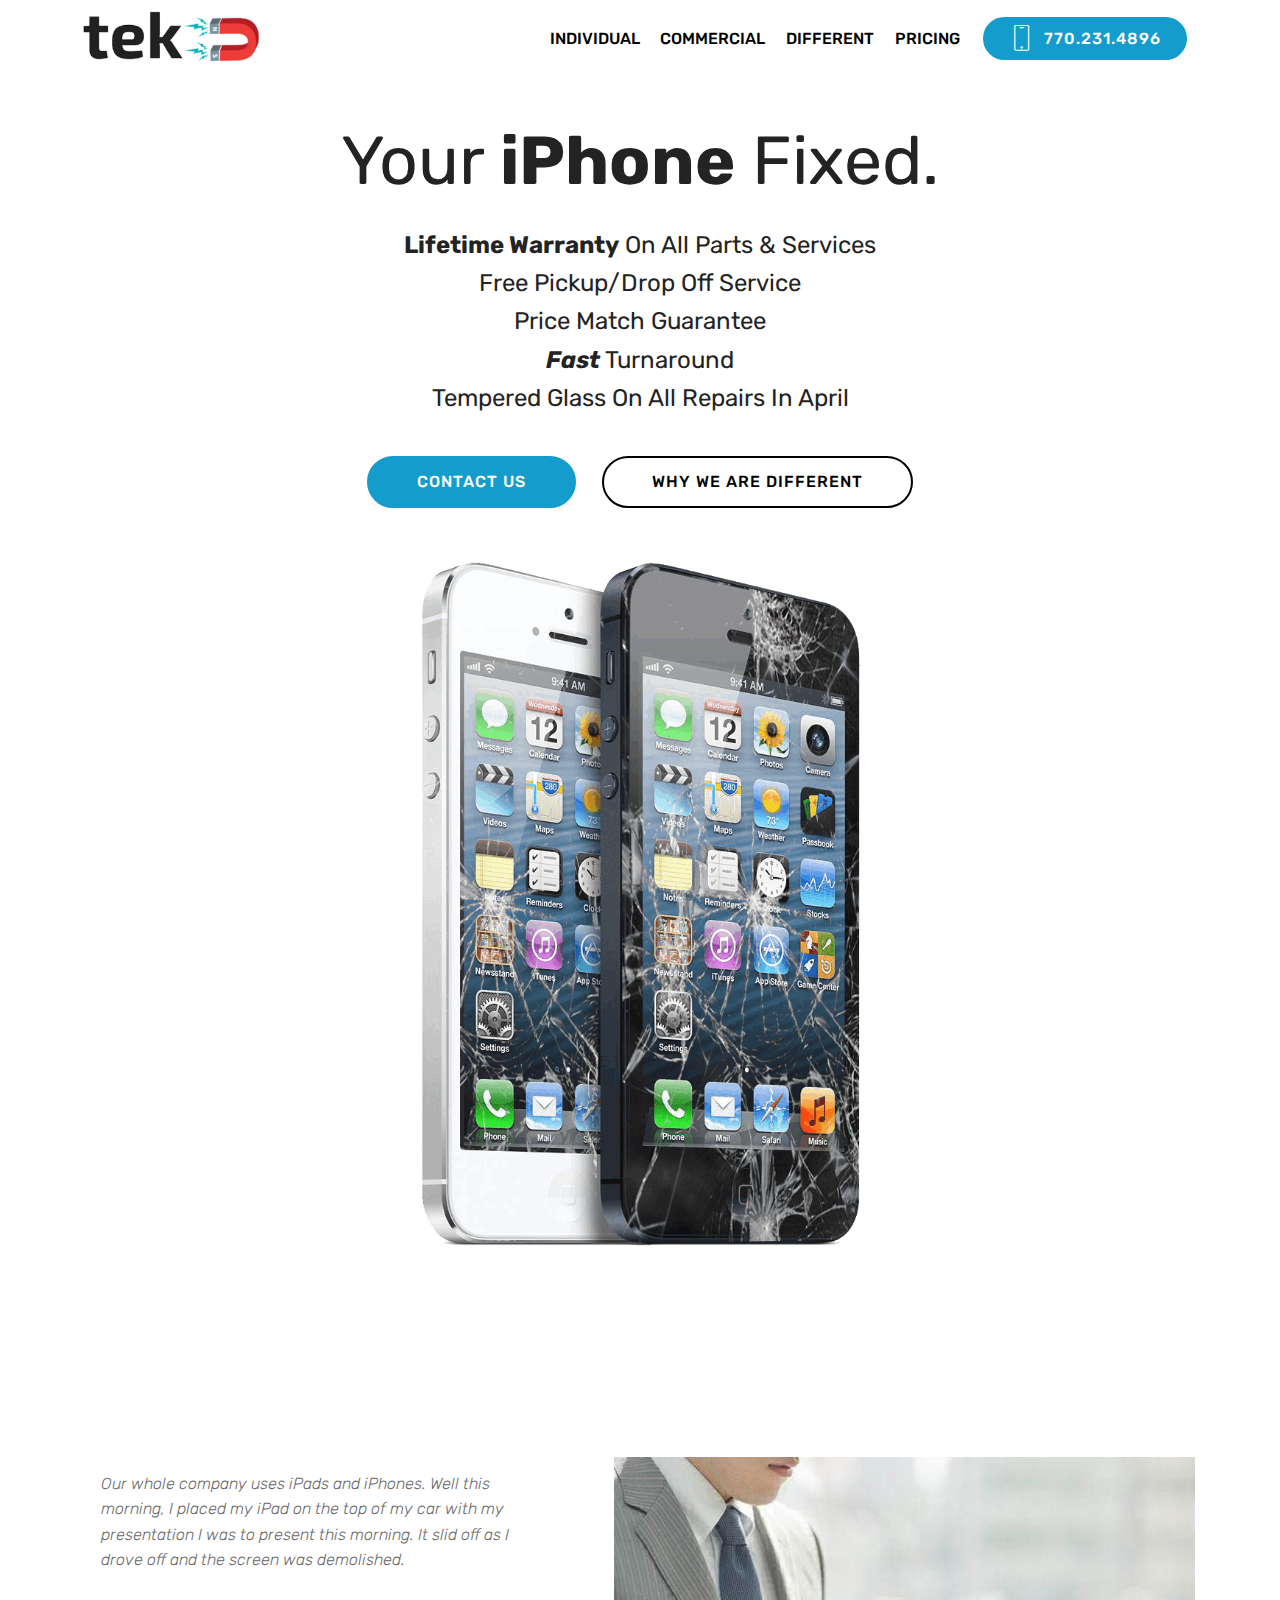
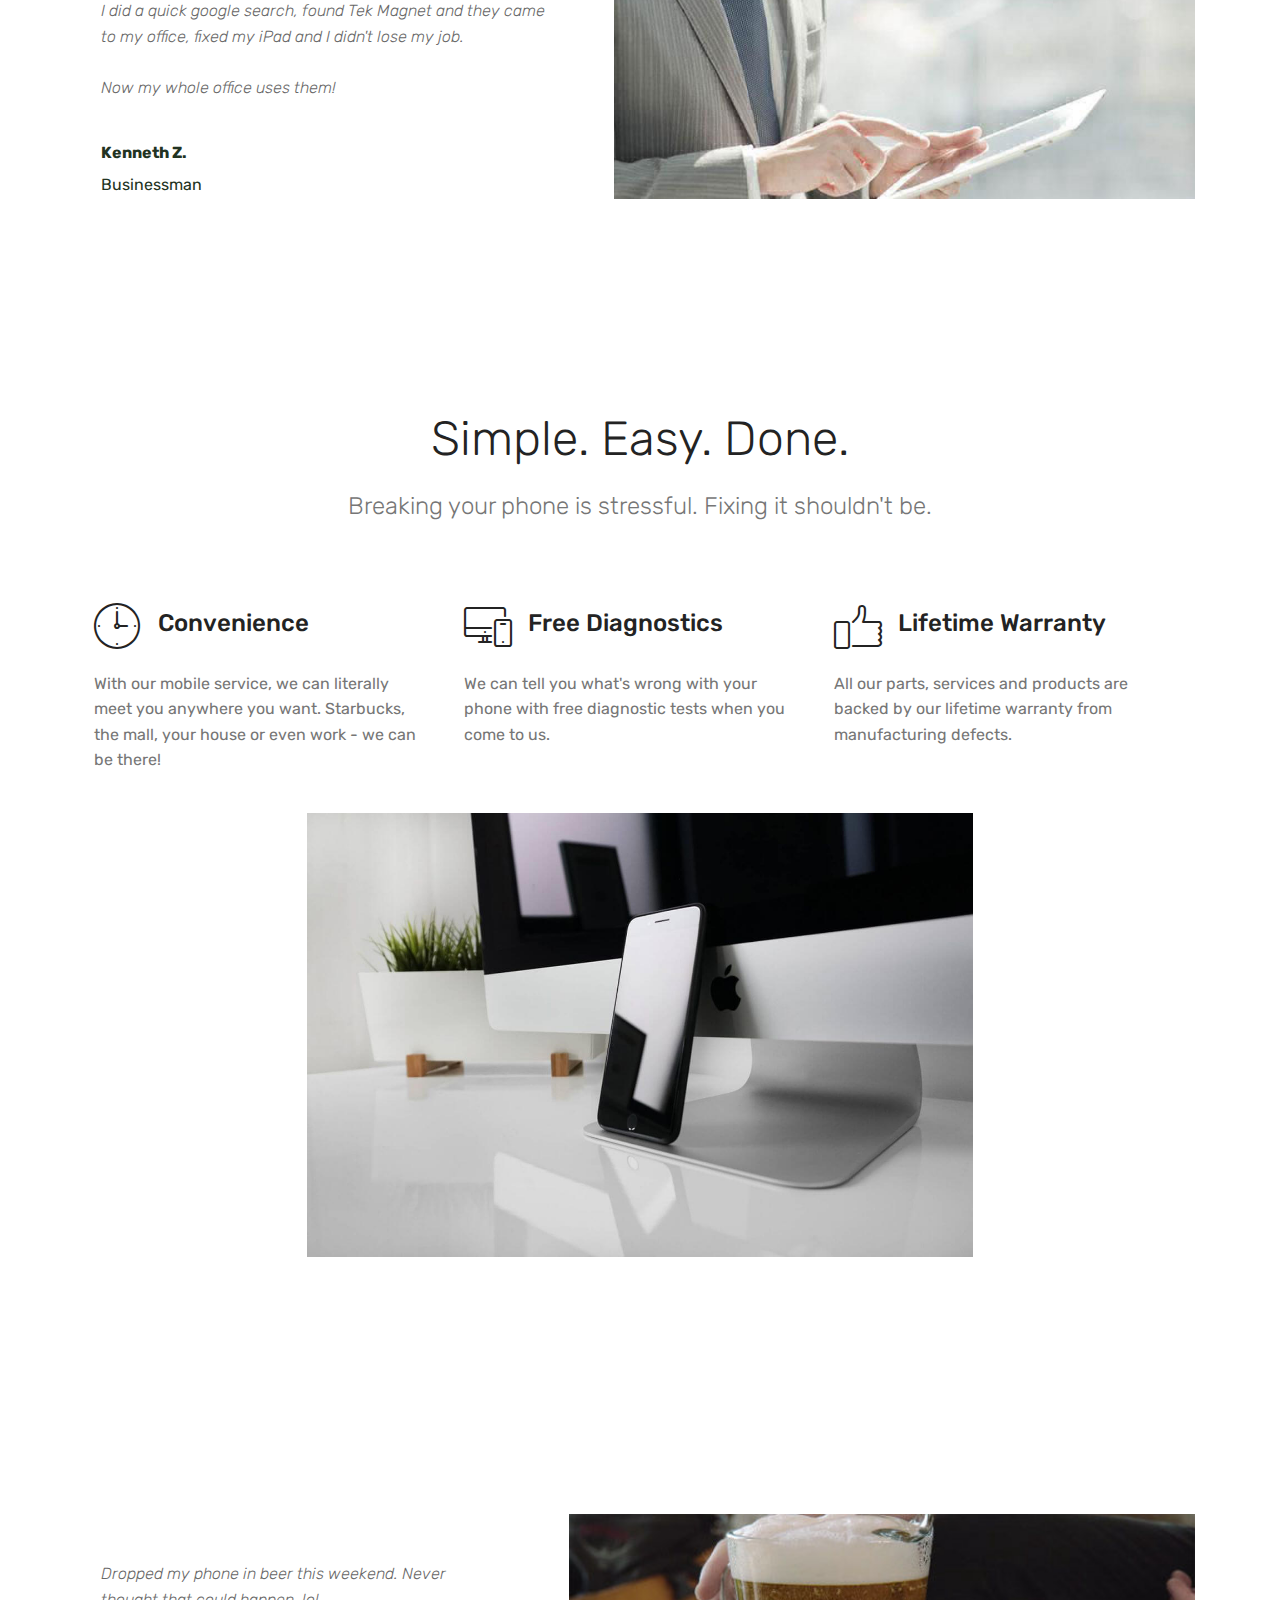
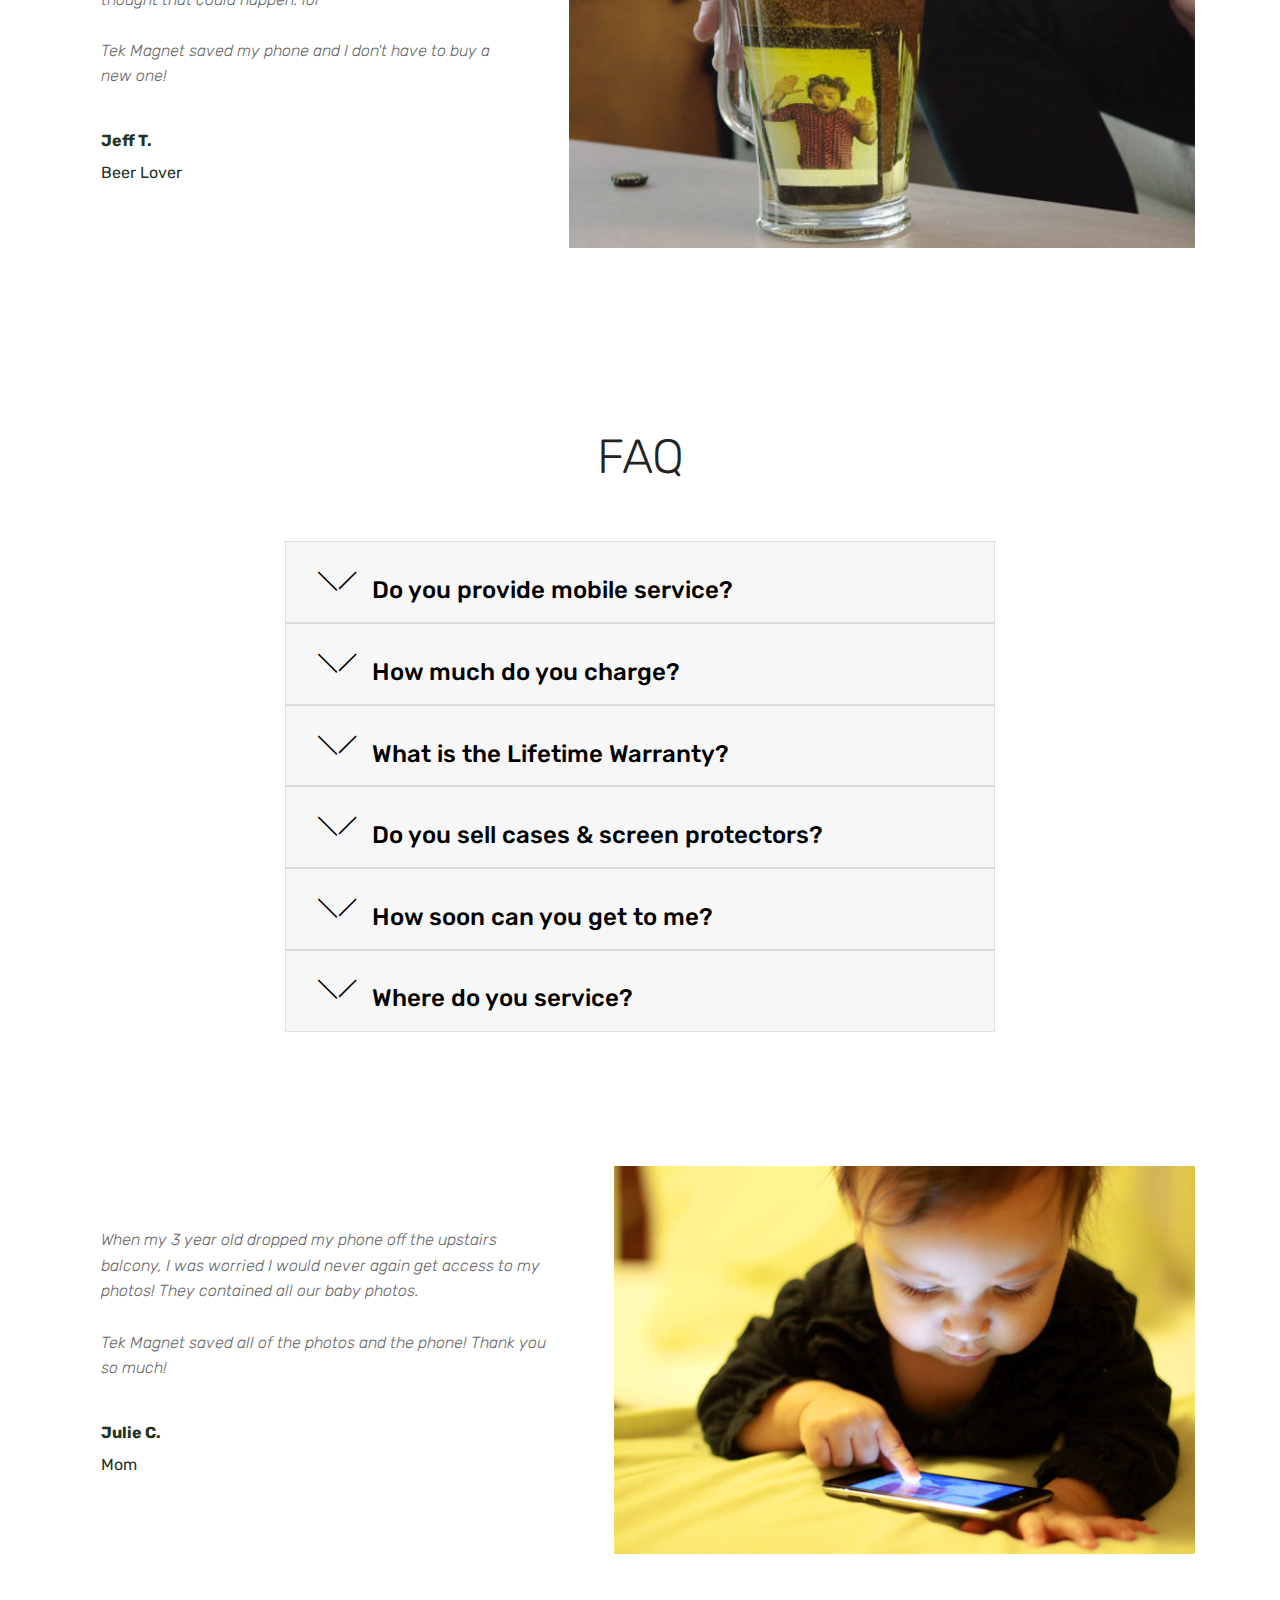
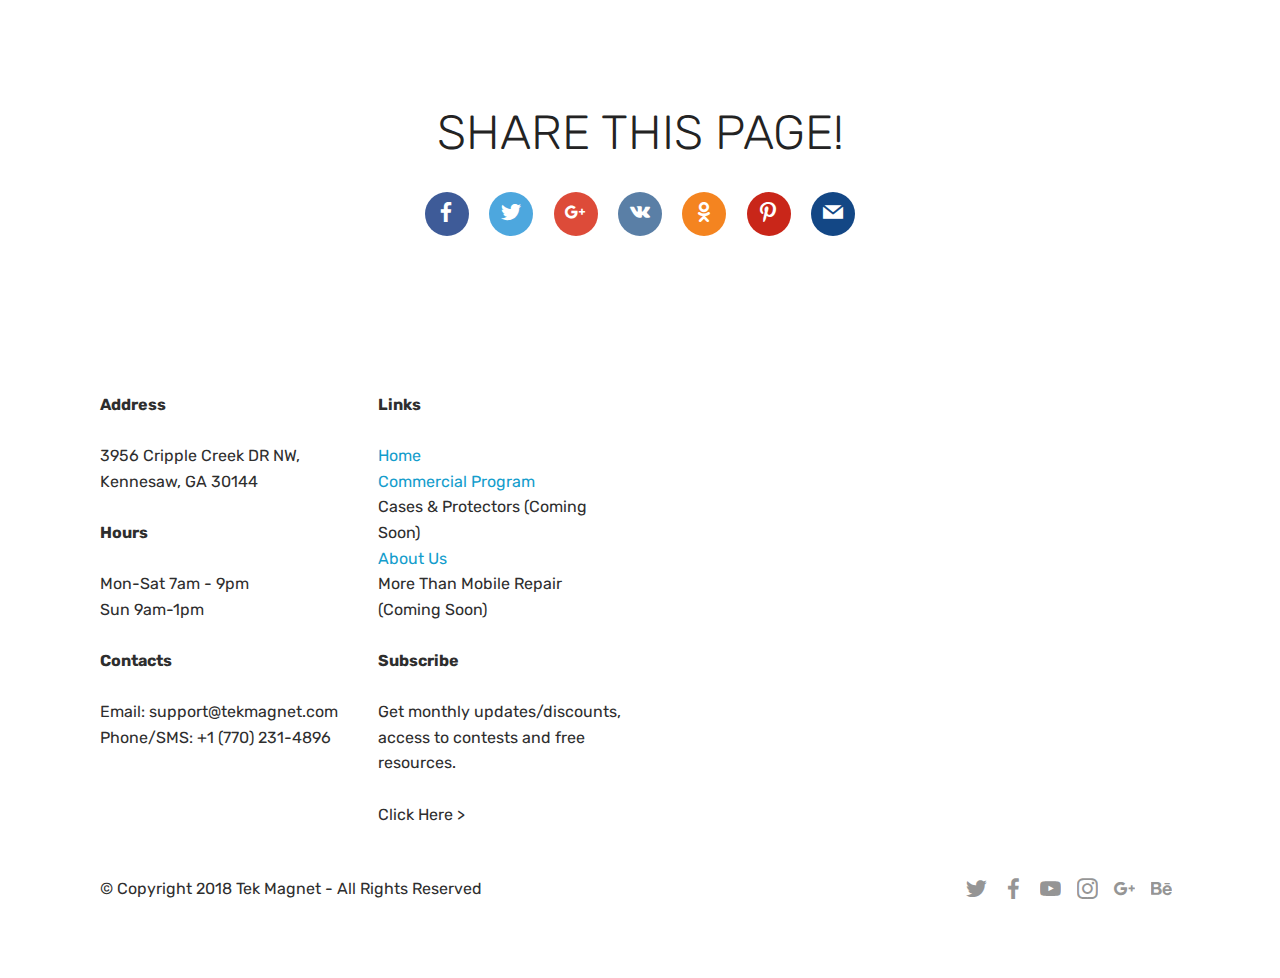
==== index.html @ 6b4e6b91 "init" ====
<!DOCTYPE html>
<html >
<head>
  <!-- Site made with Mobirise Website Builder v4.6.6, https://mobirise.com -->
  <meta charset="UTF-8">
  <meta http-equiv="X-UA-Compatible" content="IE=edge">
  <meta name="generator" content="Mobirise v4.6.6, mobirise.com">
  <meta name="viewport" content="width=device-width, initial-scale=1, minimum-scale=1">
  <link rel="shortcut icon" href="assets/images/imageedit-4-3936744112-314x103.png" type="image/x-icon">
  <meta name="description" content="">
  <title>Home</title>
  <link rel="stylesheet" href="assets/web/assets/mobirise-icons/mobirise-icons.css">
  <link rel="stylesheet" href="assets/tether/tether.min.css">
  <link rel="stylesheet" href="assets/bootstrap/css/bootstrap.min.css">
  <link rel="stylesheet" href="assets/bootstrap/css/bootstrap-grid.min.css">
  <link rel="stylesheet" href="assets/bootstrap/css/bootstrap-reboot.min.css">
  <link rel="stylesheet" href="assets/socicon/css/styles.css">
  <link rel="stylesheet" href="assets/dropdown/css/style.css">
  <link rel="stylesheet" href="assets/theme/css/style.css">
  <link rel="stylesheet" href="assets/mobirise/css/mbr-additional.css" type="text/css">
  
  
  
</head>
<body>
  <section class="menu cid-qNOBxhUSvi" once="menu" id="menu2-0">

    

    <nav class="navbar navbar-expand beta-menu navbar-dropdown align-items-center navbar-toggleable-sm">
        <button class="navbar-toggler navbar-toggler-right" type="button" data-toggle="collapse" data-target="#navbarSupportedContent" aria-controls="navbarSupportedContent" aria-expanded="false" aria-label="Toggle navigation">
            <div class="hamburger">
                <span></span>
                <span></span>
                <span></span>
                <span></span>
            </div>
        </button>
        <div class="menu-logo">
            <div class="navbar-brand">
                <span class="navbar-logo">
                    <a href="https://mobirise.com">
                        <img src="assets/images/imageedit-4-3936744112-314x103.png" alt="Mobirise" title="" style="height: 3.8rem;">
                    </a>
                </span>
                
            </div>
        </div>
        <div class="collapse navbar-collapse" id="navbarSupportedContent">
            <ul class="navbar-nav nav-dropdown" data-app-modern-menu="true"><li class="nav-item">
                    <a class="nav-link link text-black display-4" href="index.html">
                        INDIVIDUAL</a>
                </li>
                <li class="nav-item">
                    <a class="nav-link link text-black display-4" href="page1.html">
                        COMMERCIAL</a>
                </li><li class="nav-item"><a class="nav-link link text-black display-4" href="page3.html">DIFFERENT</a></li><li class="nav-item"><a class="nav-link link text-black display-4" href="page2.html">PRICING</a></li></ul>
            <div class="navbar-buttons mbr-section-btn"><a class="btn btn-sm btn-primary display-4" href="tel:+1-770-231-4896">
                    <span class="btn-icon mbri-mobile mbr-iconfont mbr-iconfont-btn">
                    </span>
                    770.231.4896</a></div>
        </div>
    </nav>
</section>

<section class="engine"><a href="https://mobirise.ws/g">how to create free website</a></section><section class="header4 cid-qNOByJ9K6e" id="header4-1">

    

    

    <div class="container">
        <div class="row justify-content-md-center">
            <div class="media-content col-md-10">
                <h1 class="mbr-section-title align-center mbr-white pb-3 mbr-bold mbr-fonts-style display-1"><span style="font-weight: normal;">
                    Your </span>iPhone<span style="font-weight: normal;">&nbsp;Fixed.</span></h1>
                
                <div class="mbr-text align-center mbr-white pb-3">
                    <p class="mbr-text mbr-fonts-style display-5"><strong>Lifetime Warranty</strong> On All Parts &amp; Services<br>Free Pickup/Drop Off Service<br>Price Match Guarantee<br><em><strong>Fast</strong></em> Turnaround<br>Tempered Glass On All Repairs In April</p>
                </div>
                <div class="mbr-section-btn align-center"><a class="btn btn-md btn-primary display-4" href="tel:+1-770-231-4896">CONTACT US</a>
                    <a class="btn btn-md btn-black-outline display-4" href="page3.html">WHY WE ARE DIFFERENT</a></div>
            </div>
            <div class="mbr-figure pt-5">
                <img src="assets/images/broken-iphone-5-929x929.png" alt="Mobirise" title="" style="width: 60%;">
            </div>
        </div>
    </div>
</section>

<section class="testimonials3 cid-qNP7tnQAZs" id="testimonials3-g">

    

    

    <div class="container">
        <div class="media-container-row">
            <div class="media-content px-3 align-self-center mbr-white py-2">
                <p class="mbr-text testimonial-text mbr-fonts-style display-7"><br><br>Our whole company uses iPads and iPhones. Well this morning, I placed my iPad on the top of my car with my presentation I was to present this morning. It slid off as I drove off and the screen was demolished.&nbsp;<br><br>I did a quick google search, found Tek Magnet and they came to my office, fixed my iPad and I didn't lose my job.&nbsp;<br><br>Now my whole office uses them!</p>
                <p class="mbr-author-name pt-4 mb-2 mbr-fonts-style display-7">
                   Kenneth Z.</p>
                <p class="mbr-author-desc mbr-fonts-style display-7">Businessman<br><br></p>
            </div>

            <div class="mbr-figure pl-lg-5" style="width: 130%;">
              <img src="assets/images/how-to-make-business-trendy-with-ipad-699x411.jpg" alt="" title="">
            </div>
        </div>
    </div>
</section>

<section class="features14 cid-qNP1JH7iG1" id="features14-6">
    
    

    
    <div class="container align-center">
        <h2 class="mbr-section-title pb-3 mbr-fonts-style display-2">
            Simple. Easy. Done.</h2>
        <h3 class="mbr-section-subtitle pb-5 mbr-fonts-style display-5">
            Breaking your phone is stressful. Fixing it shouldn't be.</h3>
        <div class="media-container-column">
            <div class="row justify-content-center">
                <div class="card p-4 col-12 col-md-6 col-lg-4">
                    <div class="media pb-3">
                        <div class="card-img align-self-center">
                            <span class="mbr-iconfont mbri-clock"></span>
                        </div>
                        <div class="media-body">
                            <h4 class="card-title py-2 align-left mbr-fonts-style display-5">
                                Convenience</h4>
                        </div>
                    </div>                
                    <div class="card-box align-left">
                        <p class="mbr-text mbr-fonts-style display-7">
                           With our mobile service, we can literally meet you anywhere you want. Starbucks, the mall, your house or even work - we can be there!</p>
                    </div>
                </div>

                <div class="card p-4 col-12 col-md-6 col-lg-4">
                <div class="media pb-3">
                    <div class="card-img align-self-center">
                        <span class="mbri-responsive mbr-iconfont"></span>
                    </div>
                    <div class="media-body">
                        <h4 class="card-title py-2 align-left mbr-fonts-style display-5">
                                Free Diagnostics</h4>
                    </div>
                </div>
                    <div class="card-box align-left">
                        <p class="mbr-text mbr-fonts-style display-7">
                            We can tell you what's wrong with your phone with free diagnostic tests when you come to us.</p>
                    </div>
                </div>

                <div class="card p-4 col-12 col-md-6 col-lg-4">
                <div class="media pb-3">
                    <div class="card-img align-self-center">
                        <span class="mbr-iconfont mbri-like"></span>
                    </div>
                    <div class="media-body">
                        <h4 class="card-title py-2 align-left mbr-fonts-style display-5">
                            Lifetime Warranty</h4>
                    </div>
                </div>
                    <div class="card-box align-left">
                        <p class="mbr-text mbr-fonts-style display-7">
                           All our parts, services and products are backed by our lifetime warranty from manufacturing defects.&nbsp;</p>
                    </div>
                </div>

                
            </div>
            <div class="media-container-row image-row">
                <div class="mbr-figure" style="width: 60%;">
                    <img src="assets/images/01.jpg" alt="Mobirise">
                </div>
            </div>
        </div>
    </div>
</section>

<section class="testimonials3 cid-qNP6v9dZRT" id="testimonials3-e">

    

    

    <div class="container">
        <div class="media-container-row">
            <div class="media-content px-3 align-self-center mbr-white py-2">
                <p class="mbr-text testimonial-text mbr-fonts-style display-7">
                   Dropped my phone in beer this weekend. Never thought that could happen. lol&nbsp;<br><br>Tek Magnet saved my phone and I don't have to buy a new one!</p>
                <p class="mbr-author-name pt-4 mb-2 mbr-fonts-style display-7">Jeff T.
                </p>
                <p class="mbr-author-desc mbr-fonts-style display-7">
                   Beer Lover</p>
            </div>

            <div class="mbr-figure pl-lg-5" style="width: 155%;">
              <img src="assets/images/iphone-6-beer-reviveaphone-600x320.jpg" alt="" title="">
            </div>
        </div>
    </div>
</section>

<section class="accordion1 cid-qNOZkKFJtt" id="accordion1-5">

    

    
    <div class="container">
        <div class="media-container-row">
            <div class="col-12 col-md-8">
                <div class="section-head text-center space30">
                    <h2 class="mbr-section-title pb-5 mbr-fonts-style display-2">FAQ
                    </h2>
                </div>
                <div class="clearfix"></div>
                <div id="bootstrap-accordion_5" class="panel-group accordionStyles accordion" role="tablist" aria-multiselectable="true">
                    <div class="card">
                        <div class="card-header" role="tab" id="headingOne">
                            <a role="button" class="panel-title collapsed text-black" data-toggle="collapse" data-core="" href="#collapse1_5" aria-expanded="false" aria-controls="collapse1">
                                <h4 class="mbr-fonts-style display-5">
                                    <span class="sign mbr-iconfont mbri-arrow-down inactive"></span>Do you provide mobile service?</h4>
                            </a>
                        </div>
                        <div id="collapse1_5" class="panel-collapse noScroll collapse " role="tabpanel" aria-labelledby="headingOne" data-parent="#bootstrap-accordion_5">
                            <div class="panel-body p-4">
                                <p class="mbr-fonts-style panel-text display-7">
                                   Yes! We will pickup your phone, computer, tablet, smart home device, or gaming console from anywhere in Marietta/Kennesaw and drop it off with you once we've repaired it.</p>
                            </div>
                        </div>
                    </div>
                    <div class="card">
                        <div class="card-header" role="tab" id="headingTwo">
                            <a role="button" class="collapsed panel-title text-black" data-toggle="collapse" data-core="" href="#collapse2_5" aria-expanded="false" aria-controls="collapse2">
                                <h4 class="mbr-fonts-style display-5">
                                    <span class="sign mbr-iconfont mbri-arrow-down inactive"></span>How much do you charge?</h4>
                            </a>
                            
                        </div>
                        <div id="collapse2_5" class="panel-collapse noScroll collapse" role="tabpanel" aria-labelledby="headingTwo" data-parent="#bootstrap-accordion_5">
                            <div class="panel-body p-4">
                                <p class="mbr-fonts-style panel-text display-7">
                                   Our pricing chart is <a href="page2.html">here.</a></p>
                            </div>
                        </div>
                    </div>
                    <div class="card">
                        <div class="card-header" role="tab" id="headingThree">
                            <a role="button" class="collapsed text-black panel-title" data-toggle="collapse" data-core="" href="#collapse3_5" aria-expanded="false" aria-controls="collapse3">
                                <h4 class="mbr-fonts-style display-5">
                                    <span class="sign mbr-iconfont mbri-arrow-down inactive"></span>What is the Lifetime Warranty?</h4>
                            </a>
                        </div>
                        <div id="collapse3_5" class="panel-collapse noScroll collapse" role="tabpanel" aria-labelledby="headingThree" data-parent="#bootstrap-accordion_5">
                            <div class="panel-body p-4">
                                <p class="mbr-fonts-style panel-text display-7">The lifetime warranty covers all parts, cases, screen protectors and labor against manufacturing defects.&nbsp;</p>
                            </div>
                        </div>
                    </div>
                    <div class="card">
                        <div class="card-header" role="tab" id="headingFour">
                            <a role="button" class="collapsed panel-title text-black" data-toggle="collapse" data-core="" href="#collapse4_5" aria-expanded="false" aria-controls="collapse4">
                                <h4 class="mbr-fonts-style display-5">
                                    <span class="sign mbr-iconfont mbri-arrow-down inactive"></span>Do you sell cases &amp; screen protectors?</h4>
                            </a> 
                        </div>
                        <div id="collapse4_5" class="panel-collapse noScroll collapse" role="tabpanel" aria-labelledby="headingFour" data-parent="#bootstrap-accordion_5">
                            <div class="panel-body p-4">
                                <p class="mbr-fonts-style panel-text display-7">Yes, we sell tempered glass screen protectors and heavy duty cases at discounted rates. We include free installation as well!</p>
                            </div>
                        </div>
                    </div>
                    <div class="card">
                        <div class="card-header" role="tab" id="headingFive">
                            <a role="button" class="collapsed panel-title text-black" data-toggle="collapse" data-core="" href="#collapse5_5" aria-expanded="false" aria-controls="collapse5">
                                <h4 class="mbr-fonts-style display-5">
                                    <span class="sign mbr-iconfont mbri-arrow-down inactive"></span>How soon can you get to me?</h4>
                            </a>
                        </div>
                        <div id="collapse5_5" class="panel-collapse noScroll collapse" role="tabpanel" aria-labelledby="headingFive" data-parent="#bootstrap-accordion_5">
                            <div class="panel-body p-4">
                                <p class="mbr-fonts-style panel-text display-7">
                                   From the time of contact to servicing usually takes us under 2 hours but depending on our traffic, it can take up to 12 hours to get to you.</p>
                            </div>
                        </div>
                    </div>
                    <div class="card">
                        <div class="card-header" role="tab" id="headingSix">
                            <a role="button" class="collapsed panel-title text-black" data-toggle="collapse" data-core="" href="#collapse6_5" aria-expanded="false" aria-controls="collapse6">
                                <h4 class="mbr-fonts-style display-5">
                                    <span class="sign mbr-iconfont mbri-arrow-down inactive"></span>Where do you service?</h4>
                            </a>
                        </div>
                        <div id="collapse6_5" class="panel-collapse noScroll collapse" role="tabpanel" aria-labelledby="headingSix" data-parent="#bootstrap-accordion_5">
                            <div class="panel-body p-4">
                                <p class="mbr-fonts-style panel-text display-7">
                                   We service Marietta, Kennesaw, Acworth, Woodstock, and most of Atlanta.</p>
                            </div>
                        </div>
                    </div>
                </div>
            </div>
        </div>
    </div>
</section>

<section class="testimonials3 cid-qNP7bEWNg9" id="testimonials3-f">

    

    

    <div class="container">
        <div class="media-container-row">
            <div class="media-content px-3 align-self-center mbr-white py-2">
                <p class="mbr-text testimonial-text mbr-fonts-style display-7">When my 3 year old dropped my phone off the upstairs balcony, I was worried I would never again get access to my photos! They contained all our baby photos. <br><br>Tek Magnet saved all of the photos and the phone! Thank you so much!</p>
                <p class="mbr-author-name pt-4 mb-2 mbr-fonts-style display-7">
                   Julie C.
                </p>
                <p class="mbr-author-desc mbr-fonts-style display-7">Mom<br></p>
            </div>

            <div class="mbr-figure pl-lg-5" style="width: 130%;">
              <img src="assets/images/baby-iphone-1162x775.jpg" alt="" title="">
            </div>
        </div>
    </div>
</section>

<section class="cid-qNP2g9CqWQ" id="social-buttons3-b">
    
    

    

    <div class="container">
        <div class="media-container-row">
            <div class="col-md-8 align-center">
                <h2 class="pb-3 mbr-section-title mbr-fonts-style display-2">
                    SHARE THIS PAGE!
                </h2>
                <div>
                    <div class="mbr-social-likes">
                        <span class="btn btn-social socicon-bg-facebook facebook mx-2" title="Share link on Facebook">
                            <i class="socicon socicon-facebook"></i>
                        </span>
                        <span class="btn btn-social twitter socicon-bg-twitter mx-2" title="Share link on Twitter">
                            <i class="socicon socicon-twitter"></i>
                        </span>
                        <span class="btn btn-social plusone socicon-bg-googleplus mx-2" title="Share link on Google+">
                            <i class="socicon socicon-googleplus"></i>
                        </span>
                        <span class="btn btn-social vkontakte socicon-bg-vkontakte mx-2" title="Share link on VKontakte">
                            <i class="socicon socicon-vkontakte"></i>
                        </span>
                        <span class="btn btn-social odnoklassniki socicon-bg-odnoklassniki mx-2" title="Share link on Odnoklassniki">
                            <i class="socicon socicon-odnoklassniki"></i>
                        </span>
                        <span class="btn btn-social pinterest socicon-bg-pinterest mx-2" title="Share link on Pinterest">
                            <i class="socicon socicon-pinterest"></i>
                        </span>
                        <span class="btn btn-social mailru socicon-bg-mail mx-2" title="Share link on Mailru">
                            <i class="socicon socicon-mail"></i>
                        </span>
                    </div>
                </div>
            </div>
        </div>
    </div>
</section>

<section class="cid-qOgtrYRR70" id="footer2-i">

    

    

    <div class="container">
        <div class="media-container-row content mbr-white">
            <div class="col-12 col-md-3 mbr-fonts-style display-7">
                <p class="mbr-text">
                    <strong>Address</strong>
                    <br>
                    <br>3956 Cripple Creek DR NW,<br>Kennesaw, GA 30144<br><br><strong>Hours</strong><strong><br></strong><br>
                    Mon-Sat    7am - 9pm<br>Sun             9am-1pm<br>
                    <br><strong>Contacts</strong>
                    <br>
                    <br>Email: support@tekmagnet.com &nbsp;<br>Phone/SMS: +1 (770) 231-4896<br></p>
            </div>
            <div class="col-12 col-md-3 mbr-fonts-style display-7">
                <p class="mbr-text">
                    <strong>Links</strong>
                    <br>
                    <br><a href="index.html">Home</a><br><a href="page1.html">Commercial Program</a><br>Cases &amp; Protectors (Coming Soon)<br><a href="page4.html">About Us</a><br>More Than Mobile Repair (Coming Soon)<br>
                    <br><strong>Subscribe</strong><br>
                    <br>Get monthly updates/discounts, access to contests and free resources. <br><br>Click Here &gt;<br>
                </p>
            </div>
            <div class="col-12 col-md-6">
                <div class="google-map"><iframe frameborder="0" style="border:0" src="https://www.google.com/maps/embed/v1/place?key=AIzaSyA0Dx_boXQiwvdz8sJHoYeZNVTdoWONYkU&amp;q=place_id:ChIJFc44Odtq9YgRGpssbrfBPBg" allowfullscreen=""></iframe></div>
            </div>
        </div>
        <div class="footer-lower">
            <div class="media-container-row">
                <div class="col-sm-12">
                    <hr>
                </div>
            </div>
            <div class="media-container-row mbr-white">
                <div class="col-sm-6 copyright">
                    <p class="mbr-text mbr-fonts-style display-7">
                        © Copyright 2018 Tek Magnet - All Rights Reserved
                    </p>
                </div>
                <div class="col-md-6">
                    <div class="social-list align-right">
                        <div class="soc-item">
                            <a href="https://twitter.com/mobirise" target="_blank">
                                <span class="mbr-iconfont mbr-iconfont-social socicon-twitter socicon" style="color: rgb(46, 46, 46);"></span>
                            </a>
                        </div>
                        <div class="soc-item">
                            <a href="https://www.facebook.com/pages/Mobirise/1616226671953247" target="_blank">
                                <span class="mbr-iconfont mbr-iconfont-social socicon-facebook socicon" style="color: rgb(46, 46, 46);"></span>
                            </a>
                        </div>
                        <div class="soc-item">
                            <a href="https://www.youtube.com/c/mobirise" target="_blank">
                                <span class="mbr-iconfont mbr-iconfont-social socicon-youtube socicon" style="color: rgb(46, 46, 46);"></span>
                            </a>
                        </div>
                        <div class="soc-item">
                            <a href="https://instagram.com/mobirise" target="_blank">
                                <span class="mbr-iconfont mbr-iconfont-social socicon-instagram socicon" style="color: rgb(46, 46, 46);"></span>
                            </a>
                        </div>
                        <div class="soc-item">
                            <a href="https://plus.google.com/u/0/+Mobirise" target="_blank">
                                <span class="mbr-iconfont mbr-iconfont-social socicon-googleplus socicon" style="color: rgb(46, 46, 46);"></span>
                            </a>
                        </div>
                        <div class="soc-item">
                            <a href="https://www.behance.net/Mobirise" target="_blank">
                                <span class="mbr-iconfont mbr-iconfont-social socicon-behance socicon" style="color: rgb(46, 46, 46);"></span>
                            </a>
                        </div>
                    </div>
                </div>
            </div>
        </div>
    </div>
</section>


  <script src="assets/web/assets/jquery/jquery.min.js"></script>
  <script src="assets/popper/popper.min.js"></script>
  <script src="assets/tether/tether.min.js"></script>
  <script src="assets/bootstrap/js/bootstrap.min.js"></script>
  <script src="assets/smoothscroll/smooth-scroll.js"></script>
  <script src="assets/touchswipe/jquery.touch-swipe.min.js"></script>
  <script src="assets/mbr-switch-arrow/mbr-switch-arrow.js"></script>
  <script src="assets/sociallikes/social-likes.js"></script>
  <script src="assets/dropdown/js/script.min.js"></script>
  <script src="assets/theme/js/script.js"></script>
  
  
</body>
</html>
---- assets/web/assets/mobirise-icons/mobirise-icons.css ----
@font-face {
  font-family: 'MobiriseIcons';
  src:  url('mobirise-icons.eot?spat4u');
  src:  url('mobirise-icons.eot?spat4u#iefix') format('embedded-opentype'),
    url('mobirise-icons.ttf?spat4u') format('truetype'),
    url('mobirise-icons.woff?spat4u') format('woff'),
    url('mobirise-icons.svg?spat4u#MobiriseIcons') format('svg');
  font-weight: normal;
  font-style: normal;
}

[class^="mbri-"], [class*=" mbri-"] {
  /* use !important to prevent issues with browser extensions that change fonts */
  font-family: MobiriseIcons !important;
  speak: none;
  font-style: normal;
  font-weight: normal;
  font-variant: normal;
  text-transform: none;
  line-height: 1;

  /* Better Font Rendering =========== */
  -webkit-font-smoothing: antialiased;
  -moz-osx-font-smoothing: grayscale;
}

.mbri-add-submenu:before {
  content: "\e900";
}
.mbri-alert:before {
  content: "\e901";
}
.mbri-align-center:before {
  content: "\e902";
}
.mbri-align-justify:before {
  content: "\e903";
}
.mbri-align-left:before {
  content: "\e904";
}
.mbri-align-right:before {
  content: "\e905";
}
.mbri-android:before {
  content: "\e906";
}
.mbri-apple:before {
  content: "\e907";
}
.mbri-arrow-down:before {
  content: "\e908";
}
.mbri-arrow-next:before {
  content: "\e909";
}
.mbri-arrow-prev:before {
  content: "\e90a";
}
.mbri-arrow-up:before {
  content: "\e90b";
}
.mbri-bold:before {
  content: "\e90c";
}
.mbri-bookmark:before {
  content: "\e90d";
}
.mbri-bootstrap:before {
  content: "\e90e";
}
.mbri-briefcase:before {
  content: "\e90f";
}
.mbri-browse:before {
  content: "\e910";
}
.mbri-bulleted-list:before {
  content: "\e911";
}
.mbri-calendar:before {
  content: "\e912";
}
.mbri-camera:before {
  content: "\e913";
}
.mbri-cart-add:before {
  content: "\e914";
}
.mbri-cart-full:before {
  content: "\e915";
}
.mbri-cash:before {
  content: "\e916";
}
.mbri-change-style:before {
  content: "\e917";
}
.mbri-chat:before {
  content: "\e918";
}
.mbri-clock:before {
  content: "\e919";
}
.mbri-close:before {
  content: "\e91a";
}
.mbri-cloud:before {
  content: "\e91b";
}
.mbri-code:before {
  content: "\e91c";
}
.mbri-contact-form:before {
  content: "\e91d";
}
.mbri-credit-card:before {
  content: "\e91e";
}
.mbri-cursor-click:before {
  content: "\e91f";
}
.mbri-cust-feedback:before {
  content: "\e920";
}
.mbri-database:before {
  content: "\e921";
}
.mbri-delivery:before {
  content: "\e922";
}
.mbri-desktop:before {
  content: "\e923";
}
.mbri-devices:before {
  content: "\e924";
}
.mbri-down:before {
  content: "\e925";
}
.mbri-download:before {
  content: "\e989";
}
.mbri-drag-n-drop:before {
  content: "\e927";
}
.mbri-drag-n-drop2:before {
  content: "\e928";
}
.mbri-edit:before {
  content: "\e929";
}
.mbri-edit2:before {
  content: "\e92a";
}
.mbri-error:before {
  content: "\e92b";
}
.mbri-extension:before {
  content: "\e92c";
}
.mbri-features:before {
  content: "\e92d";
}
.mbri-file:before {
  content: "\e92e";
}
.mbri-flag:before {
  content: "\e92f";
}
.mbri-folder:before {
  content: "\e930";
}
.mbri-gift:before {
  content: "\e931";
}
.mbri-github:before {
  content: "\e932";
}
.mbri-globe:before {
  content: "\e933";
}
.mbri-globe-2:before {
  content: "\e934";
}
.mbri-growing-chart:before {
  content: "\e935";
}
.mbri-hearth:before {
  content: "\e936";
}
.mbri-help:before {
  content: "\e937";
}
.mbri-home:before {
  content: "\e938";
}
.mbri-hot-cup:before {
  content: "\e939";
}
.mbri-idea:before {
  content: "\e93a";
}
.mbri-image-gallery:before {
  content: "\e93b";
}
.mbri-image-slider:before {
  content: "\e93c";
}
.mbri-info:before {
  content: "\e93d";
}
.mbri-italic:before {
  content: "\e93e";
}
.mbri-key:before {
  content: "\e93f";
}
.mbri-laptop:before {
  content: "\e940";
}
.mbri-layers:before {
  content: "\e941";
}
.mbri-left-right:before {
  content: "\e942";
}
.mbri-left:before {
  content: "\e943";
}
.mbri-letter:before {
  content: "\e944";
}
.mbri-like:before {
  content: "\e945";
}
.mbri-link:before {
  content: "\e946";
}
.mbri-lock:before {
  content: "\e947";
}
.mbri-login:before {
  content: "\e948";
}
.mbri-logout:before {
  content: "\e949";
}
.mbri-magic-stick:before {
  content: "\e94a";
}
.mbri-map-pin:before {
  content: "\e94b";
}
.mbri-menu:before {
  content: "\e94c";
}
.mbri-mobile:before {
  content: "\e94d";
}
.mbri-mobile2:before {
  content: "\e94e";
}
.mbri-mobirise:before {
  content: "\e94f";
}
.mbri-more-horizontal:before {
  content: "\e950";
}
.mbri-more-vertical:before {
  content: "\e951";
}
.mbri-music:before {
  content: "\e952";
}
.mbri-new-file:before {
  content: "\e953";
}
.mbri-numbered-list:before {
  content: "\e954";
}
.mbri-opened-folder:before {
  content: "\e955";
}
.mbri-pages:before {
  content: "\e956";
}
.mbri-paper-plane:before {
  content: "\e957";
}
.mbri-paperclip:before {
  content: "\e958";
}
.mbri-photo:before {
  content: "\e959";
}
.mbri-photos:before {
  content: "\e95a";
}
.mbri-pin:before {
  content: "\e95b";
}
.mbri-play:before {
  content: "\e95c";
}
.mbri-plus:before {
  content: "\e95d";
}
.mbri-preview:before {
  content: "\e95e";
}
.mbri-print:before {
  content: "\e95f";
}
.mbri-protect:before {
  content: "\e960";
}
.mbri-question:before {
  content: "\e961";
}
.mbri-quote-left:before {
  content: "\e962";
}
.mbri-quote-right:before {
  content: "\e963";
}
.mbri-refresh:before {
  content: "\e964";
}
.mbri-responsive:before {
  content: "\e965";
}
.mbri-right:before {
  content: "\e966";
}
.mbri-rocket:before {
  content: "\e967";
}
.mbri-sad-face:before {
  content: "\e968";
}
.mbri-sale:before {
  content: "\e969";
}
.mbri-save:before {
  content: "\e96a";
}
.mbri-search:before {
  content: "\e96b";
}
.mbri-setting:before {
  content: "\e96c";
}
.mbri-setting2:before {
  content: "\e96d";
}
.mbri-setting3:before {
  content: "\e96e";
}
.mbri-share:before {
  content: "\e96f";
}
.mbri-shopping-bag:before {
  content: "\e970";
}
.mbri-shopping-basket:before {
  content: "\e971";
}
.mbri-shopping-cart:before {
  content: "\e972";
}
.mbri-sites:before {
  content: "\e973";
}
.mbri-smile-face:before {
  content: "\e974";
}
.mbri-speed:before {
  content: "\e975";
}
.mbri-star:before {
  content: "\e976";
}
.mbri-success:before {
  content: "\e977";
}
.mbri-sun:before {
  content: "\e978";
}
.mbri-sun2:before {
  content: "\e979";
}
.mbri-tablet:before {
  content: "\e97a";
}
.mbri-tablet-vertical:before {
  content: "\e97b";
}
.mbri-target:before {
  content: "\e97c";
}
.mbri-timer:before {
  content: "\e97d";
}
.mbri-to-ftp:before {
  content: "\e97e";
}
.mbri-to-local-drive:before {
  content: "\e97f";
}
.mbri-touch-swipe:before {
  content: "\e980";
}
.mbri-touch:before {
  content: "\e981";
}
.mbri-trash:before {
  content: "\e982";
}
.mbri-underline:before {
  content: "\e983";
}
.mbri-unlink:before {
  content: "\e984";
}
.mbri-unlock:before {
  content: "\e985";
}
.mbri-up-down:before {
  content: "\e986";
}
.mbri-up:before {
  content: "\e987";
}
.mbri-update:before {
  content: "\e988";
}
.mbri-upload:before {
 content: "\e926"; 
}
.mbri-user:before {
  content: "\e98a";
}
.mbri-user2:before {
  content: "\e98b";
}
.mbri-users:before {
  content: "\e98c";
}
.mbri-video:before {
  content: "\e98d";
}
.mbri-video-play:before {
  content: "\e98e";
}
.mbri-watch:before {
  content: "\e98f";
}
.mbri-website-theme:before {
  content: "\e990";
}
.mbri-wifi:before {
  content: "\e991";
}
.mbri-windows:before {
  content: "\e992";
}
.mbri-zoom-out:before {
  content: "\e993";
}
.mbri-redo:before {
  content: "\e994";
}
.mbri-undo:before {
  content: "\e995";
}
---- assets/socicon/css/styles.css ----
@charset "UTF-8";

@font-face {
  font-family: "socicon";
  src:url("../fonts/socicon.eot");
  src:url("../fonts/socicon.eot?#iefix") format("embedded-opentype"),
    url("../fonts/socicon.woff") format("woff"),
    url("../fonts/socicon.ttf") format("truetype"),
    url("../fonts/socicon.svg#socicon") format("svg");
  font-weight: normal;
  font-style: normal;

}

[data-icon]:before {
  font-family: "socicon" !important;
  content: attr(data-icon);
  font-style: normal !important;
  font-weight: normal !important;
  font-variant: normal !important;
  text-transform: none !important;
  speak: none;
  line-height: 1;
  -webkit-font-smoothing: antialiased;
  -moz-osx-font-smoothing: grayscale;
}

[class^="socicon-"]:before,
[class*=" socicon-"]:before {
  font-family: "socicon" !important;
  font-style: normal !important;
  font-weight: normal !important;
  font-variant: normal !important;
  text-transform: none !important;
  speak: none;
  line-height: 1;
  -webkit-font-smoothing: antialiased;
  -moz-osx-font-smoothing: grayscale;
}

.socicon-modelmayhem:before {
  content: "\e000";
}
.socicon-mixcloud:before {
  content: "\e001";
}
.socicon-drupal:before {
  content: "\e002";
}
.socicon-swarm:before {
  content: "\e003";
}
.socicon-istock:before {
  content: "\e004";
}
.socicon-yammer:before {
  content: "\e005";
}
.socicon-ello:before {
  content: "\e006";
}
.socicon-stackoverflow:before {
  content: "\e007";
}
.socicon-persona:before {
  content: "\e008";
}
.socicon-triplej:before {
  content: "\e009";
}
.socicon-houzz:before {
  content: "\e00a";
}
.socicon-rss:before {
  content: "\e00b";
}
.socicon-paypal:before {
  content: "\e00c";
}
.socicon-odnoklassniki:before {
  content: "\e00d";
}
.socicon-airbnb:before {
  content: "\e00e";
}
.socicon-periscope:before {
  content: "\e00f";
}
.socicon-outlook:before {
  content: "\e010";
}
.socicon-coderwall:before {
  content: "\e011";
}
.socicon-tripadvisor:before {
  content: "\e012";
}
.socicon-appnet:before {
  content: "\e013";
}
.socicon-goodreads:before {
  content: "\e014";
}
.socicon-tripit:before {
  content: "\e015";
}
.socicon-lanyrd:before {
  content: "\e016";
}
.socicon-slideshare:before {
  content: "\e017";
}
.socicon-buffer:before {
  content: "\e018";
}
.socicon-disqus:before {
  content: "\e019";
}
.socicon-vkontakte:before {
  content: "\e01a";
}
.socicon-whatsapp:before {
  content: "\e01b";
}
.socicon-patreon:before {
  content: "\e01c";
}
.socicon-storehouse:before {
  content: "\e01d";
}
.socicon-pocket:before {
  content: "\e01e";
}
.socicon-mail:before {
  content: "\e01f";
}
.socicon-blogger:before {
  content: "\e020";
}
.socicon-technorati:before {
  content: "\e021";
}
.socicon-reddit:before {
  content: "\e022";
}
.socicon-dribbble:before {
  content: "\e023";
}
.socicon-stumbleupon:before {
  content: "\e024";
}
.socicon-digg:before {
  content: "\e025";
}
.socicon-envato:before {
  content: "\e026";
}
.socicon-behance:before {
  content: "\e027";
}
.socicon-delicious:before {
  content: "\e028";
}
.socicon-deviantart:before {
  content: "\e029";
}
.socicon-forrst:before {
  content: "\e02a";
}
.socicon-play:before {
  content: "\e02b";
}
.socicon-zerply:before {
  content: "\e02c";
}
.socicon-wikipedia:before {
  content: "\e02d";
}
.socicon-apple:before {
  content: "\e02e";
}
.socicon-flattr:before {
  content: "\e02f";
}
.socicon-github:before {
  content: "\e030";
}
.socicon-renren:before {
  content: "\e031";
}
.socicon-friendfeed:before {
  content: "\e032";
}
.socicon-newsvine:before {
  content: "\e033";
}
.socicon-identica:before {
  content: "\e034";
}
.socicon-bebo:before {
  content: "\e035";
}
.socicon-zynga:before {
  content: "\e036";
}
.socicon-steam:before {
  content: "\e037";
}
.socicon-xbox:before {
  content: "\e038";
}
.socicon-windows:before {
  content: "\e039";
}
.socicon-qq:before {
  content: "\e03a";
}
.socicon-douban:before {
  content: "\e03b";
}
.socicon-meetup:before {
  content: "\e03c";
}
.socicon-playstation:before {
  content: "\e03d";
}
.socicon-android:before {
  content: "\e03e";
}
.socicon-snapchat:before {
  content: "\e03f";
}
.socicon-twitter:before {
  content: "\e040";
}
.socicon-facebook:before {
  content: "\e041";
}
.socicon-googleplus:before {
  content: "\e042";
}
.socicon-pinterest:before {
  content: "\e043";
}
.socicon-foursquare:before {
  content: "\e044";
}
.socicon-yahoo:before {
  content: "\e045";
}
.socicon-skype:before {
  content: "\e046";
}
.socicon-yelp:before {
  content: "\e047";
}
.socicon-feedburner:before {
  content: "\e048";
}
.socicon-linkedin:before {
  content: "\e049";
}
.socicon-viadeo:before {
  content: "\e04a";
}
.socicon-xing:before {
  content: "\e04b";
}
.socicon-myspace:before {
  content: "\e04c";
}
.socicon-soundcloud:before {
  content: "\e04d";
}
.socicon-spotify:before {
  content: "\e04e";
}
.socicon-grooveshark:before {
  content: "\e04f";
}
.socicon-lastfm:before {
  content: "\e050";
}
.socicon-youtube:before {
  content: "\e051";
}
.socicon-vimeo:before {
  content: "\e052";
}
.socicon-dailymotion:before {
  content: "\e053";
}
.socicon-vine:before {
  content: "\e054";
}
.socicon-flickr:before {
  content: "\e055";
}
.socicon-500px:before {
  content: "\e056";
}
.socicon-wordpress:before {
  content: "\e058";
}
.socicon-tumblr:before {
  content: "\e059";
}
.socicon-twitch:before {
  content: "\e05a";
}
.socicon-8tracks:before {
  content: "\e05b";
}
.socicon-amazon:before {
  content: "\e05c";
}
.socicon-icq:before {
  content: "\e05d";
}
.socicon-smugmug:before {
  content: "\e05e";
}
.socicon-ravelry:before {
  content: "\e05f";
}
.socicon-weibo:before {
  content: "\e060";
}
.socicon-baidu:before {
  content: "\e061";
}
.socicon-angellist:before {
  content: "\e062";
}
.socicon-ebay:before {
  content: "\e063";
}
.socicon-imdb:before {
  content: "\e064";
}
.socicon-stayfriends:before {
  content: "\e065";
}
.socicon-residentadvisor:before {
  content: "\e066";
}
.socicon-google:before {
  content: "\e067";
}
.socicon-yandex:before {
  content: "\e068";
}
.socicon-sharethis:before {
  content: "\e069";
}
.socicon-bandcamp:before {
  content: "\e06a";
}
.socicon-itunes:before {
  content: "\e06b";
}
.socicon-deezer:before {
  content: "\e06c";
}
.socicon-telegram:before {
  content: "\e06e";
}
.socicon-openid:before {
  content: "\e06f";
}
.socicon-amplement:before {
  content: "\e070";
}
.socicon-viber:before {
  content: "\e071";
}
.socicon-zomato:before {
  content: "\e072";
}
.socicon-draugiem:before {
  content: "\e074";
}
.socicon-endomodo:before {
  content: "\e075";
}
.socicon-filmweb:before {
  content: "\e076";
}
.socicon-stackexchange:before {
  content: "\e077";
}
.socicon-wykop:before {
  content: "\e078";
}
.socicon-teamspeak:before {
  content: "\e079";
}
.socicon-teamviewer:before {
  content: "\e07a";
}
.socicon-ventrilo:before {
  content: "\e07b";
}
.socicon-younow:before {
  content: "\e07c";
}
.socicon-raidcall:before {
  content: "\e07d";
}
.socicon-mumble:before {
  content: "\e07e";
}
.socicon-medium:before {
  content: "\e06d";
}
.socicon-bebee:before {
  content: "\e07f";
}
.socicon-hitbox:before {
  content: "\e080";
}
.socicon-reverbnation:before {
  content: "\e081";
}
.socicon-formulr:before {
  content: "\e082";
}
.socicon-instagram:before {
  content: "\e057";
}
.socicon-battlenet:before {
  content: "\e083";
}
.socicon-chrome:before {
  content: "\e084";
}
.socicon-discord:before {
  content: "\e086";
}
.socicon-issuu:before {
  content: "\e087";
}
.socicon-macos:before {
  content: "\e088";
}
.socicon-firefox:before {
  content: "\e089";
}
.socicon-opera:before {
  content: "\e08d";
}
.socicon-keybase:before {
  content: "\e090";
}
.socicon-alliance:before {
  content: "\e091";
}
.socicon-livejournal:before {
  content: "\e092";
}
.socicon-googlephotos:before {
  content: "\e093";
}
.socicon-horde:before {
  content: "\e094";
}
.socicon-etsy:before {
  content: "\e095";
}
.socicon-zapier:before {
  content: "\e096";
}
.socicon-google-scholar:before {
  content: "\e097";
}
.socicon-researchgate:before {
  content: "\e098";
}
.socicon-wechat:before {
  content: "\e099";
}
.socicon-strava:before {
  content: "\e09a";
}
.socicon-line:before {
  content: "\e09b";
}
.socicon-lyft:before {
  content: "\e09c";
}
.socicon-uber:before {
  content: "\e09d";
}
.socicon-songkick:before {
  content: "\e09e";
}
.socicon-viewbug:before {
  content: "\e09f";
}
.socicon-googlegroups:before {
  content: "\e0a0";
}
.socicon-quora:before {
  content: "\e073";
}
.socicon-diablo:before {
  content: "\e085";
}
.socicon-blizzard:before {
  content: "\e0a1";
}
.socicon-hearthstone:before {
  content: "\e08b";
}
.socicon-heroes:before {
  content: "\e08a";
}
.socicon-overwatch:before {
  content: "\e08c";
}
.socicon-warcraft:before {
  content: "\e08e";
}
.socicon-starcraft:before {
  content: "\e08f";
}
.socicon-beam:before {
  content: "\e0a2";
}
.socicon-curse:before {
  content: "\e0a3";
}
.socicon-player:before {
  content: "\e0a4";
}
.socicon-streamjar:before {
  content: "\e0a5";
}
.socicon-nintendo:before {
  content: "\e0a6";
}
.socicon-hellocoton:before {
  content: "\e0a7";
}
---- assets/dropdown/css/style.css ----
.navbar-dropdown {
  left: 0;
  padding: 0;
  position: absolute;
  right: 0;
  top: 0;
  transition: all 0.45s ease;
  z-index: 1030;
  background: #282828; }
  .navbar-dropdown .navbar-logo {
    margin-right: 0.8rem;
    transition: margin 0.3s ease-in-out;
    vertical-align: middle; }
    .navbar-dropdown .navbar-logo img {
      height: 3.125rem;
      transition: all 0.3s ease-in-out; }
    .navbar-dropdown .navbar-logo.mbr-iconfont {
      font-size: 3.125rem;
      line-height: 3.125rem; }
  .navbar-dropdown .navbar-caption {
    font-weight: 700;
    white-space: normal;
    vertical-align: -4px;
    line-height: 3.125rem !important; }
    .navbar-dropdown .navbar-caption, .navbar-dropdown .navbar-caption:hover {
      color: inherit;
      text-decoration: none; }
  .navbar-dropdown .mbr-iconfont + .navbar-caption {
    vertical-align: -1px; }
  .navbar-dropdown.navbar-fixed-top {
    position: fixed; }
  .navbar-dropdown .navbar-brand span {
    vertical-align: -4px; }
  .navbar-dropdown.bg-color.transparent {
    background: none; }
  .navbar-dropdown.navbar-short .navbar-brand {
    padding: 0.625rem 0; }
    .navbar-dropdown.navbar-short .navbar-brand span {
      vertical-align: -1px; }
  .navbar-dropdown.navbar-short .navbar-caption {
    line-height: 2.375rem !important;
    vertical-align: -2px; }
  .navbar-dropdown.navbar-short .navbar-logo {
    margin-right: 0.5rem; }
    .navbar-dropdown.navbar-short .navbar-logo img {
      height: 2.375rem; }
    .navbar-dropdown.navbar-short .navbar-logo.mbr-iconfont {
      font-size: 2.375rem;
      line-height: 2.375rem; }
  .navbar-dropdown.navbar-short .mbr-table-cell {
    height: 3.625rem; }
  .navbar-dropdown .navbar-close {
    left: 0.6875rem;
    position: fixed;
    top: 0.75rem;
    z-index: 1000; }
  .navbar-dropdown .hamburger-icon {
    content: "";
    display: inline-block;
    vertical-align: middle;
    width: 16px;
    -webkit-box-shadow: 0 -6px 0 1px #282828,0 0 0 1px #282828,0 6px 0 1px #282828;
    -moz-box-shadow: 0 -6px 0 1px #282828,0 0 0 1px #282828,0 6px 0 1px #282828;
    box-shadow: 0 -6px 0 1px #282828,0 0 0 1px #282828,0 6px 0 1px #282828; }

.dropdown-menu .dropdown-toggle[data-toggle="dropdown-submenu"]::after {
  border-bottom: 0.35em solid transparent;
  border-left: 0.35em solid;
  border-right: 0;
  border-top: 0.35em solid transparent;
  margin-left: 0.3rem; }

.dropdown-menu .dropdown-item:focus {
  outline: 0; }

.nav-dropdown {
  font-size: 0.75rem;
  font-weight: 500;
  height: auto !important; }
  .nav-dropdown .nav-btn {
    padding-left: 1rem; }
  .nav-dropdown .link {
    margin: .667em 1.667em;
    font-weight: 500;
    padding: 0;
    transition: color .2s ease-in-out; }
    .nav-dropdown .link.dropdown-toggle {
      margin-right: 2.583em; }
      .nav-dropdown .link.dropdown-toggle::after {
        margin-left: .25rem;
        border-top: 0.35em solid;
        border-right: 0.35em solid transparent;
        border-left: 0.35em solid transparent;
        border-bottom: 0; }
      .nav-dropdown .link.dropdown-toggle[aria-expanded="true"] {
        margin: 0;
        padding: 0.667em 3.263em  0.667em 1.667em; }
  .nav-dropdown .link::after,
  .nav-dropdown .dropdown-item::after {
    color: inherit; }
  .nav-dropdown .btn {
    font-size: 0.75rem;
    font-weight: 700;
    letter-spacing: 0;
    margin-bottom: 0;
    padding-left: 1.25rem;
    padding-right: 1.25rem; }
  .nav-dropdown .dropdown-menu {
    border-radius: 0;
    border: 0;
    left: 0;
    margin: 0;
    padding-bottom: 1.25rem;
    padding-top: 1.25rem;
    position: relative; }
  .nav-dropdown .dropdown-submenu {
    margin-left: 0.125rem;
    top: 0; }
  .nav-dropdown .dropdown-item {
    font-weight: 500;
    line-height: 2;
    padding: 0.3846em 4.615em 0.3846em 1.5385em;
    position: relative;
    transition: color .2s ease-in-out, background-color .2s ease-in-out; }
    .nav-dropdown .dropdown-item::after {
      margin-top: -0.3077em;
      position: absolute;
      right: 1.1538em;
      top: 50%; }
    .nav-dropdown .dropdown-item:focus, .nav-dropdown .dropdown-item:hover {
      background: none; }

@media (max-width: 767px) {
  .nav-dropdown.navbar-toggleable-sm {
    bottom: 0;
    display: none;
    left: 0;
    overflow-x: hidden;
    position: fixed;
    top: 0;
    transform: translateX(-100%);
    -ms-transform: translateX(-100%);
    -webkit-transform: translateX(-100%);
    width: 18.75rem;
    z-index: 999; } }
.nav-dropdown.navbar-toggleable-xl {
  bottom: 0;
  display: none;
  left: 0;
  overflow-x: hidden;
  position: fixed;
  top: 0;
  transform: translateX(-100%);
  -ms-transform: translateX(-100%);
  -webkit-transform: translateX(-100%);
  width: 18.75rem;
  z-index: 999; }

.nav-dropdown-sm {
  display: block !important;
  overflow-x: hidden;
  overflow: auto;
  padding-top: 3.875rem; }
  .nav-dropdown-sm::after {
    content: "";
    display: block;
    height: 3rem;
    width: 100%; }
  .nav-dropdown-sm.collapse.in ~ .navbar-close {
    display: block !important; }
  .nav-dropdown-sm.collapsing, .nav-dropdown-sm.collapse.in {
    transform: translateX(0);
    -ms-transform: translateX(0);
    -webkit-transform: translateX(0);
    transition: all 0.25s ease-out;
    -webkit-transition: all 0.25s ease-out;
    background: #282828; }
  .nav-dropdown-sm.collapsing[aria-expanded="false"] {
    transform: translateX(-100%);
    -ms-transform: translateX(-100%);
    -webkit-transform: translateX(-100%); }
  .nav-dropdown-sm .nav-item {
    display: block;
    margin-left: 0 !important;
    padding-left: 0; }
  .nav-dropdown-sm .link,
  .nav-dropdown-sm .dropdown-item {
    border-top: 1px dotted rgba(255, 255, 255, 0.1);
    font-size: 0.8125rem;
    line-height: 1.6;
    margin: 0 !important;
    padding: 0.875rem 2.4rem 0.875rem 1.5625rem !important;
    position: relative;
    white-space: normal; }
    .nav-dropdown-sm .link:focus, .nav-dropdown-sm .link:hover,
    .nav-dropdown-sm .dropdown-item:focus,
    .nav-dropdown-sm .dropdown-item:hover {
      background: rgba(0, 0, 0, 0.2) !important;
      color: #c0a375; }
  .nav-dropdown-sm .nav-btn {
    position: relative;
    padding: 1.5625rem 1.5625rem 0 1.5625rem; }
    .nav-dropdown-sm .nav-btn::before {
      border-top: 1px dotted rgba(255, 255, 255, 0.1);
      content: "";
      left: 0;
      position: absolute;
      top: 0;
      width: 100%; }
    .nav-dropdown-sm .nav-btn + .nav-btn {
      padding-top: 0.625rem; }
      .nav-dropdown-sm .nav-btn + .nav-btn::before {
        display: none; }
  .nav-dropdown-sm .btn {
    padding: 0.625rem 0; }
  .nav-dropdown-sm .dropdown-toggle[data-toggle="dropdown-submenu"]::after {
    margin-left: .25rem;
    border-top: 0.35em solid;
    border-right: 0.35em solid transparent;
    border-left: 0.35em solid transparent;
    border-bottom: 0; }
  .nav-dropdown-sm .dropdown-toggle[data-toggle="dropdown-submenu"][aria-expanded="true"]::after {
    border-top: 0;
    border-right: 0.35em solid transparent;
    border-left: 0.35em solid transparent;
    border-bottom: 0.35em solid; }
  .nav-dropdown-sm .dropdown-menu {
    margin: 0;
    padding: 0;
    position: relative;
    top: 0;
    left: 0;
    width: 100%;
    border: 0;
    float: none;
    border-radius: 0;
    background: none; }
  .nav-dropdown-sm .dropdown-submenu {
    left: 100%;
    margin-left: 0.125rem;
    margin-top: -1.25rem;
    top: 0; }

.navbar-toggleable-sm .nav-dropdown .dropdown-menu {
  position: absolute; }

.navbar-toggleable-sm .nav-dropdown .dropdown-submenu {
  left: 100%;
  margin-left: 0.125rem;
  margin-top: -1.25rem;
  top: 0; }

.navbar-toggleable-sm.opened .nav-dropdown .dropdown-menu {
  position: relative; }

.navbar-toggleable-sm.opened .nav-dropdown .dropdown-submenu {
  left: 0;
  margin-left: 00rem;
  margin-top: 0rem;
  top: 0; }

.is-builder .nav-dropdown.collapsing {
  transition: none !important; }

/*# sourceMappingURL=style.css.map */
---- assets/theme/css/style.css ----
/*!
 * Mobirise v4 theme (https://mobirise.com/)
 * Copyright 2017 Mobirise
 */
section {
  background-color: #eeeeee; }

section,
.container,
.container-fluid {
  position: relative;
  word-wrap: break-word; }

a.mbr-iconfont:hover {
  text-decoration: none; }

.article .lead p, .article .lead ul, .article .lead ol, .article .lead pre, .article .lead blockquote {
  margin-bottom: 0; }

a {
  font-style: normal;
  font-weight: 400;
  cursor: pointer; }
  a, a:hover {
    text-decoration: none; }

figure {
  margin-bottom: 0; }

body {
  color: #232323; }

h1, h2, h3, h4, h5, h6,
.h1, .h2, .h3, .h4, .h5, .h6,
.display-1, .display-2, .display-3, .display-4 {
  line-height: 1;
  word-break: break-word;
  word-wrap: break-word; }

b, strong {
  font-weight: bold; }

blockquote {
  padding: 10px 0 10px 20px;
  position: relative;
  border-left: 2px solid;
  border-color: #ff3366; }

input:-webkit-autofill, input:-webkit-autofill:hover, input:-webkit-autofill:focus, input:-webkit-autofill:active {
  transition-delay: 9999s;
  transition-property: background-color, color; }

textarea[type="hidden"] {
  display: none; }

body {
  position: relative; }

section {
  background-position: 50% 50%;
  background-repeat: no-repeat;
  background-size: cover; }
  section .mbr-background-video,
  section .mbr-background-video-preview {
    position: absolute;
    bottom: 0;
    left: 0;
    right: 0;
    top: 0; }

.hidden {
  visibility: hidden; }

.mbr-z-index20 {
  z-index: 20; }

/*! Base colors */
.mbr-white {
  color: #ffffff; }

.mbr-black {
  color: #000000; }

.mbr-bg-white {
  background-color: #ffffff; }

.mbr-bg-black {
  background-color: #000000; }

/*! Text-aligns */
.align-left {
  text-align: left; }

.align-center {
  text-align: center; }

.align-right {
  text-align: right; }

@media (max-width: 767px) {
  .align-left, .align-center, .align-right, .mbr-section-btn, .mbr-section-title {
    text-align: center; } }
/*! Font-weight  */
.mbr-light {
  font-weight: 300; }

.mbr-regular {
  font-weight: 400; }

.mbr-semibold {
  font-weight: 500; }

.mbr-bold {
  font-weight: 700; }

/*! Media  */
.media-size-item {
  -webkit-flex: 1 1 auto;
  -moz-flex: 1 1 auto;
  -ms-flex: 1 1 auto;
  -o-flex: 1 1 auto;
  flex: 1 1 auto; }

.media-content {
  -webkit-flex-basis: 100%;
  flex-basis: 100%; }

.media-container-row {
  display: -ms-flexbox;
  display: -webkit-flex;
  display: flex;
  -webkit-flex-direction: row;
  -ms-flex-direction: row;
  flex-direction: row;
  -webkit-flex-wrap: wrap;
  -ms-flex-wrap: wrap;
  flex-wrap: wrap;
  -webkit-justify-content: center;
  -ms-flex-pack: center;
  justify-content: center;
  -webkit-align-content: center;
  -ms-flex-line-pack: center;
  align-content: center;
  -webkit-align-items: start;
  -ms-flex-align: start;
  align-items: start; }
  .media-container-row .media-size-item {
    width: 400px; }

.media-container-column {
  display: -ms-flexbox;
  display: -webkit-flex;
  display: flex;
  -webkit-flex-direction: column;
  -ms-flex-direction: column;
  flex-direction: column;
  -webkit-flex-wrap: wrap;
  -ms-flex-wrap: wrap;
  flex-wrap: wrap;
  -webkit-justify-content: center;
  -ms-flex-pack: center;
  justify-content: center;
  -webkit-align-content: center;
  -ms-flex-line-pack: center;
  align-content: center;
  -webkit-align-items: stretch;
  -ms-flex-align: stretch;
  align-items: stretch; }
  .media-container-column > * {
    width: 100%; }

@media (min-width: 992px) {
  .media-container-row {
    -webkit-flex-wrap: nowrap;
    -ms-flex-wrap: nowrap;
    flex-wrap: nowrap; } }
figure {
  overflow: hidden; }

figure[mbr-media-size] {
  transition: width 0.1s; }

.mbr-figure img, .mbr-figure iframe {
  display: block;
  width: 100%; }

.card {
  background-color: transparent;
  border: none; }

.card-img {
  text-align: center;
  flex-shrink: 0; }

.media {
  max-width: 100%;
  margin: 0 auto; }

.mbr-figure {
  -ms-flex-item-align: center;
  -ms-grid-row-align: center;
  -webkit-align-self: center;
  align-self: center; }

.media-container > div {
  max-width: 100%; }

.mbr-figure img, .card-img img {
  width: 100%; }

@media (max-width: 991px) {
  .media-size-item {
    width: auto !important; }

  .media {
    width: auto; }

  .mbr-figure {
    width: 100% !important; } }
/*! Buttons */
.mbr-section-btn {
  margin-left: -.25rem;
  margin-right: -.25rem;
  font-size: 0; }

nav .mbr-section-btn {
  margin-left: 0rem;
  margin-right: 0rem; }

/*! Btn icon margin */
.btn .mbr-iconfont, .btn.btn-sm .mbr-iconfont {
  cursor: pointer;
  margin-right: 0.5rem; }

.btn.btn-md .mbr-iconfont, .btn.btn-md .mbr-iconfont {
  margin-right: 0.8rem; }

.mbr-regular {
  font-weight: 400; }

.mbr-semibold {
  font-weight: 500; }

.mbr-bold {
  font-weight: 700; }

[type="submit"] {
  -webkit-appearance: none; }

/*! Full-screen */
.mbr-fullscreen .mbr-overlay {
  min-height: 100vh; }

.mbr-fullscreen {
  display: flex;
  display: -webkit-flex;
  display: -moz-flex;
  display: -ms-flex;
  display: -o-flex;
  align-items: center;
  -webkit-align-items: center;
  min-height: 100vh;
  padding-top: 3rem;
  padding-bottom: 3rem; }

/*! Map */
.map {
  height: 25rem;
  position: relative; }
  .map iframe {
    width: 100%;
    height: 100%; }

/* Form */
.form-asterisk {
  font-family: initial;
  position: absolute;
  top: -2px;
  font-weight: normal; }

/*! Scroll to top arrow */
.mbr-arrow-up {
  bottom: 25px;
  right: 90px;
  position: fixed;
  text-align: right;
  z-index: 5000;
  color: #ffffff;
  font-size: 32px;
  transform: rotate(180deg);
  -webkit-transform: rotate(180deg); }

.mbr-arrow-up a {
  background: rgba(0, 0, 0, 0.2);
  border-radius: 3px;
  color: #fff;
  display: inline-block;
  height: 60px;
  width: 60px;
  outline-style: none !important;
  position: relative;
  text-decoration: none;
  transition: all .3s ease-in-out;
  cursor: pointer;
  text-align: center; }
  .mbr-arrow-up a:hover {
    background-color: rgba(0, 0, 0, 0.4); }
  .mbr-arrow-up a i {
    line-height: 60px; }

.mbr-arrow-up-icon {
  display: block;
  color: #fff; }

.mbr-arrow-up-icon::before {
  content: "\203a";
  display: inline-block;
  font-family: serif;
  font-size: 32px;
  line-height: 1;
  font-style: normal;
  position: relative;
  top: 6px;
  left: -4px;
  -webkit-transform: rotate(-90deg);
  transform: rotate(-90deg); }

/*! Arrow Down */
.mbr-arrow {
  position: absolute;
  bottom: 45px;
  left: 50%;
  width: 60px;
  height: 60px;
  cursor: pointer;
  background-color: rgba(80, 80, 80, 0.5);
  border-radius: 50%;
  -webkit-transform: translateX(-50%);
  transform: translateX(-50%); }
  .mbr-arrow > a {
    display: inline-block;
    text-decoration: none;
    outline-style: none;
    -webkit-animation: arrowdown 1.7s ease-in-out infinite;
    animation: arrowdown 1.7s ease-in-out infinite; }
    .mbr-arrow > a > i {
      position: absolute;
      top: -2px;
      left: 15px;
      font-size: 2rem; }

@keyframes arrowdown {
  0% {
    transform: translateY(0px);
    -webkit-transform: translateY(0px); }
  50% {
    transform: translateY(-5px);
    -webkit-transform: translateY(-5px); }
  100% {
    transform: translateY(0px);
    -webkit-transform: translateY(0px); } }
@-webkit-keyframes arrowdown {
  0% {
    transform: translateY(0px);
    -webkit-transform: translateY(0px); }
  50% {
    transform: translateY(-5px);
    -webkit-transform: translateY(-5px); }
  100% {
    transform: translateY(0px);
    -webkit-transform: translateY(0px); } }
@media (max-width: 500px) {
  .mbr-arrow-up {
    left: 50%;
    right: auto;
    transform: translateX(-50%) rotate(180deg);
    -webkit-transform: translateX(-50%) rotate(180deg); } }
/*Gradients animation*/
@keyframes gradient-animation {
  from {
    background-position: 0% 100%;
    animation-timing-function: ease-in-out; }
  to {
    background-position: 100% 0%;
    animation-timing-function: ease-in-out; } }
@-webkit-keyframes gradient-animation {
  from {
    background-position: 0% 100%;
    animation-timing-function: ease-in-out; }
  to {
    background-position: 100% 0%;
    animation-timing-function: ease-in-out; } }
.bg-gradient {
  background-size: 200% 200%;
  animation: gradient-animation 5s infinite alternate;
  -webkit-animation: gradient-animation 5s infinite alternate; }

.menu .navbar-brand {
  display: -webkit-flex; }
  .menu .navbar-brand span {
    display: flex;
    display: -webkit-flex; }
  .menu .navbar-brand .navbar-caption-wrap {
    display: -webkit-flex; }
  .menu .navbar-brand .navbar-logo img {
    display: -webkit-flex; }
@media (min-width: 768px) and (max-width: 991px) {
  .menu .navbar-toggleable-sm .navbar-nav {
    display: -webkit-box;
    display: -webkit-flex;
    display: -ms-flexbox; } }
@media (min-width: 992px) {
  .menu .navbar-nav.nav-dropdown {
    display: -webkit-flex; }
  .menu .navbar-toggleable-sm .navbar-collapse {
    display: -webkit-flex !important; } }

/*# sourceMappingURL=style.css.map */
.engine {
	position: absolute;
	text-indent: -2400px;
	text-align: center;
	padding: 0;
	top: 0;
	left: -2400px;
}
---- assets/mobirise/css/mbr-additional.css ----
@import url(https://fonts.googleapis.com/css?family=Rubik:300,300i,400,400i,500,500i,700,700i,900,900i);





body {
  font-style: normal;
  line-height: 1.5;
}
.mbr-section-title {
  font-style: normal;
  line-height: 1.2;
}
.mbr-section-subtitle {
  line-height: 1.3;
}
.mbr-text {
  font-style: normal;
  line-height: 1.6;
}
.display-1 {
  font-family: 'Rubik', sans-serif;
  font-size: 4.25rem;
}
.display-1 > .mbr-iconfont {
  font-size: 6.8rem;
}
.display-2 {
  font-family: 'Rubik', sans-serif;
  font-size: 3rem;
}
.display-2 > .mbr-iconfont {
  font-size: 4.8rem;
}
.display-4 {
  font-family: 'Rubik', sans-serif;
  font-size: 1rem;
}
.display-4 > .mbr-iconfont {
  font-size: 1.6rem;
}
.display-5 {
  font-family: 'Rubik', sans-serif;
  font-size: 1.5rem;
}
.display-5 > .mbr-iconfont {
  font-size: 2.4rem;
}
.display-7 {
  font-family: 'Rubik', sans-serif;
  font-size: 1rem;
}
.display-7 > .mbr-iconfont {
  font-size: 1.6rem;
}
/* ---- Fluid typography for mobile devices ---- */
/* 1.4 - font scale ratio ( bootstrap == 1.42857 ) */
/* 100vw - current viewport width */
/* (48 - 20)  48 == 48rem == 768px, 20 == 20rem == 320px(minimal supported viewport) */
/* 0.65 - min scale variable, may vary */
@media (max-width: 768px) {
  .display-1 {
    font-size: 3.4rem;
    font-size: calc( 2.1374999999999997rem + (4.25 - 2.1374999999999997) * ((100vw - 20rem) / (48 - 20)));
    line-height: calc( 1.4 * (2.1374999999999997rem + (4.25 - 2.1374999999999997) * ((100vw - 20rem) / (48 - 20))));
  }
  .display-2 {
    font-size: 2.4rem;
    font-size: calc( 1.7rem + (3 - 1.7) * ((100vw - 20rem) / (48 - 20)));
    line-height: calc( 1.4 * (1.7rem + (3 - 1.7) * ((100vw - 20rem) / (48 - 20))));
  }
  .display-4 {
    font-size: 0.8rem;
    font-size: calc( 1rem + (1 - 1) * ((100vw - 20rem) / (48 - 20)));
    line-height: calc( 1.4 * (1rem + (1 - 1) * ((100vw - 20rem) / (48 - 20))));
  }
  .display-5 {
    font-size: 1.2rem;
    font-size: calc( 1.175rem + (1.5 - 1.175) * ((100vw - 20rem) / (48 - 20)));
    line-height: calc( 1.4 * (1.175rem + (1.5 - 1.175) * ((100vw - 20rem) / (48 - 20))));
  }
}
/* Buttons */
.btn {
  font-weight: 500;
  border-width: 2px;
  font-style: normal;
  letter-spacing: 1px;
  margin: .4rem .8rem;
  white-space: normal;
  -webkit-transition: all 0.3s ease-in-out;
  -moz-transition: all 0.3s ease-in-out;
  transition: all 0.3s ease-in-out;
  padding: 1rem 3rem;
  border-radius: 3px;
  display: inline-flex;
  align-items: center;
  justify-content: center;
  word-break: break-word;
}
.btn-sm {
  font-weight: 500;
  letter-spacing: 1px;
  -webkit-transition: all 0.3s ease-in-out;
  -moz-transition: all 0.3s ease-in-out;
  transition: all 0.3s ease-in-out;
  padding: 0.6rem 1.5rem;
  border-radius: 3px;
}
.btn-md {
  font-weight: 500;
  letter-spacing: 1px;
  margin: .4rem .8rem !important;
  -webkit-transition: all 0.3s ease-in-out;
  -moz-transition: all 0.3s ease-in-out;
  transition: all 0.3s ease-in-out;
  padding: 1rem 3rem;
  border-radius: 3px;
}
.btn-lg {
  font-weight: 500;
  letter-spacing: 1px;
  margin: .4rem .8rem !important;
  -webkit-transition: all 0.3s ease-in-out;
  -moz-transition: all 0.3s ease-in-out;
  transition: all 0.3s ease-in-out;
  padding: 1.2rem 3.2rem;
  border-radius: 3px;
}
.bg-primary {
  background-color: #149dcc !important;
}
.bg-success {
  background-color: #f7ed4a !important;
}
.bg-info {
  background-color: #82786e !important;
}
.bg-warning {
  background-color: #879a9f !important;
}
.bg-danger {
  background-color: #b1a374 !important;
}
.btn-primary,
.btn-primary:active {
  background-color: #149dcc !important;
  border-color: #149dcc !important;
  color: #ffffff !important;
}
.btn-primary:hover,
.btn-primary:focus,
.btn-primary.focus,
.btn-primary.active {
  color: #ffffff !important;
  background-color: #0d6786 !important;
  border-color: #0d6786 !important;
}
.btn-primary.disabled,
.btn-primary:disabled {
  color: #ffffff !important;
  background-color: #0d6786 !important;
  border-color: #0d6786 !important;
}
.btn-secondary,
.btn-secondary:active {
  background-color: #ff3366 !important;
  border-color: #ff3366 !important;
  color: #ffffff !important;
}
.btn-secondary:hover,
.btn-secondary:focus,
.btn-secondary.focus,
.btn-secondary.active {
  color: #ffffff !important;
  background-color: #e50039 !important;
  border-color: #e50039 !important;
}
.btn-secondary.disabled,
.btn-secondary:disabled {
  color: #ffffff !important;
  background-color: #e50039 !important;
  border-color: #e50039 !important;
}
.btn-info,
.btn-info:active {
  background-color: #82786e !important;
  border-color: #82786e !important;
  color: #ffffff !important;
}
.btn-info:hover,
.btn-info:focus,
.btn-info.focus,
.btn-info.active {
  color: #ffffff !important;
  background-color: #59524b !important;
  border-color: #59524b !important;
}
.btn-info.disabled,
.btn-info:disabled {
  color: #ffffff !important;
  background-color: #59524b !important;
  border-color: #59524b !important;
}
.btn-success,
.btn-success:active {
  background-color: #f7ed4a !important;
  border-color: #f7ed4a !important;
  color: #3f3c03 !important;
}
.btn-success:hover,
.btn-success:focus,
.btn-success.focus,
.btn-success.active {
  color: #3f3c03 !important;
  background-color: #eadd0a !important;
  border-color: #eadd0a !important;
}
.btn-success.disabled,
.btn-success:disabled {
  color: #3f3c03 !important;
  background-color: #eadd0a !important;
  border-color: #eadd0a !important;
}
.btn-warning,
.btn-warning:active {
  background-color: #879a9f !important;
  border-color: #879a9f !important;
  color: #ffffff !important;
}
.btn-warning:hover,
.btn-warning:focus,
.btn-warning.focus,
.btn-warning.active {
  color: #ffffff !important;
  background-color: #617479 !important;
  border-color: #617479 !important;
}
.btn-warning.disabled,
.btn-warning:disabled {
  color: #ffffff !important;
  background-color: #617479 !important;
  border-color: #617479 !important;
}
.btn-danger,
.btn-danger:active {
  background-color: #b1a374 !important;
  border-color: #b1a374 !important;
  color: #ffffff !important;
}
.btn-danger:hover,
.btn-danger:focus,
.btn-danger.focus,
.btn-danger.active {
  color: #ffffff !important;
  background-color: #8b7d4e !important;
  border-color: #8b7d4e !important;
}
.btn-danger.disabled,
.btn-danger:disabled {
  color: #ffffff !important;
  background-color: #8b7d4e !important;
  border-color: #8b7d4e !important;
}
.btn-white {
  color: #333333 !important;
}
.btn-white,
.btn-white:active {
  background-color: #ffffff !important;
  border-color: #ffffff !important;
  color: #808080 !important;
}
.btn-white:hover,
.btn-white:focus,
.btn-white.focus,
.btn-white.active {
  color: #808080 !important;
  background-color: #d9d9d9 !important;
  border-color: #d9d9d9 !important;
}
.btn-white.disabled,
.btn-white:disabled {
  color: #808080 !important;
  background-color: #d9d9d9 !important;
  border-color: #d9d9d9 !important;
}
.btn-black,
.btn-black:active {
  background-color: #333333 !important;
  border-color: #333333 !important;
  color: #ffffff !important;
}
.btn-black:hover,
.btn-black:focus,
.btn-black.focus,
.btn-black.active {
  color: #ffffff !important;
  background-color: #0d0d0d !important;
  border-color: #0d0d0d !important;
}
.btn-black.disabled,
.btn-black:disabled {
  color: #ffffff !important;
  background-color: #0d0d0d !important;
  border-color: #0d0d0d !important;
}
.btn-primary-outline,
.btn-primary-outline:active {
  background: none;
  border-color: #0b566f;
  color: #0b566f;
}
.btn-primary-outline:hover,
.btn-primary-outline:focus,
.btn-primary-outline.focus,
.btn-primary-outline.active {
  color: #ffffff;
  background-color: #149dcc;
  border-color: #149dcc;
}
.btn-primary-outline.disabled,
.btn-primary-outline:disabled {
  color: #ffffff !important;
  background-color: #149dcc !important;
  border-color: #149dcc !important;
}
.btn-secondary-outline,
.btn-secondary-outline:active {
  background: none;
  border-color: #cc0033;
  color: #cc0033;
}
.btn-secondary-outline:hover,
.btn-secondary-outline:focus,
.btn-secondary-outline.focus,
.btn-secondary-outline.active {
  color: #ffffff;
  background-color: #ff3366;
  border-color: #ff3366;
}
.btn-secondary-outline.disabled,
.btn-secondary-outline:disabled {
  color: #ffffff !important;
  background-color: #ff3366 !important;
  border-color: #ff3366 !important;
}
.btn-info-outline,
.btn-info-outline:active {
  background: none;
  border-color: #4b453f;
  color: #4b453f;
}
.btn-info-outline:hover,
.btn-info-outline:focus,
.btn-info-outline.focus,
.btn-info-outline.active {
  color: #ffffff;
  background-color: #82786e;
  border-color: #82786e;
}
.btn-info-outline.disabled,
.btn-info-outline:disabled {
  color: #ffffff !important;
  background-color: #82786e !important;
  border-color: #82786e !important;
}
.btn-success-outline,
.btn-success-outline:active {
  background: none;
  border-color: #d2c609;
  color: #d2c609;
}
.btn-success-outline:hover,
.btn-success-outline:focus,
.btn-success-outline.focus,
.btn-success-outline.active {
  color: #3f3c03;
  background-color: #f7ed4a;
  border-color: #f7ed4a;
}
.btn-success-outline.disabled,
.btn-success-outline:disabled {
  color: #3f3c03 !important;
  background-color: #f7ed4a !important;
  border-color: #f7ed4a !important;
}
.btn-warning-outline,
.btn-warning-outline:active {
  background: none;
  border-color: #55666b;
  color: #55666b;
}
.btn-warning-outline:hover,
.btn-warning-outline:focus,
.btn-warning-outline.focus,
.btn-warning-outline.active {
  color: #ffffff;
  background-color: #879a9f;
  border-color: #879a9f;
}
.btn-warning-outline.disabled,
.btn-warning-outline:disabled {
  color: #ffffff !important;
  background-color: #879a9f !important;
  border-color: #879a9f !important;
}
.btn-danger-outline,
.btn-danger-outline:active {
  background: none;
  border-color: #7a6e45;
  color: #7a6e45;
}
.btn-danger-outline:hover,
.btn-danger-outline:focus,
.btn-danger-outline.focus,
.btn-danger-outline.active {
  color: #ffffff;
  background-color: #b1a374;
  border-color: #b1a374;
}
.btn-danger-outline.disabled,
.btn-danger-outline:disabled {
  color: #ffffff !important;
  background-color: #b1a374 !important;
  border-color: #b1a374 !important;
}
.btn-black-outline,
.btn-black-outline:active {
  background: none;
  border-color: #000000;
  color: #000000;
}
.btn-black-outline:hover,
.btn-black-outline:focus,
.btn-black-outline.focus,
.btn-black-outline.active {
  color: #ffffff;
  background-color: #333333;
  border-color: #333333;
}
.btn-black-outline.disabled,
.btn-black-outline:disabled {
  color: #ffffff !important;
  background-color: #333333 !important;
  border-color: #333333 !important;
}
.btn-white-outline,
.btn-white-outline:active,
.btn-white-outline.active {
  background: none;
  border-color: #ffffff;
  color: #ffffff;
}
.btn-white-outline:hover,
.btn-white-outline:focus,
.btn-white-outline.focus {
  color: #333333;
  background-color: #ffffff;
  border-color: #ffffff;
}
.text-primary {
  color: #149dcc !important;
}
.text-secondary {
  color: #ff3366 !important;
}
.text-success {
  color: #f7ed4a !important;
}
.text-info {
  color: #82786e !important;
}
.text-warning {
  color: #879a9f !important;
}
.text-danger {
  color: #b1a374 !important;
}
.text-white {
  color: #ffffff !important;
}
.text-black {
  color: #000000 !important;
}
a.text-primary:hover,
a.text-primary:focus {
  color: #0b566f !important;
}
a.text-secondary:hover,
a.text-secondary:focus {
  color: #cc0033 !important;
}
a.text-success:hover,
a.text-success:focus {
  color: #d2c609 !important;
}
a.text-info:hover,
a.text-info:focus {
  color: #4b453f !important;
}
a.text-warning:hover,
a.text-warning:focus {
  color: #55666b !important;
}
a.text-danger:hover,
a.text-danger:focus {
  color: #7a6e45 !important;
}
a.text-white:hover,
a.text-white:focus {
  color: #b3b3b3 !important;
}
a.text-black:hover,
a.text-black:focus {
  color: #4d4d4d !important;
}
.alert-success {
  background-color: #70c770;
}
.alert-info {
  background-color: #82786e;
}
.alert-warning {
  background-color: #879a9f;
}
.alert-danger {
  background-color: #b1a374;
}
.mbr-section-btn a.btn:not(.btn-form) {
  border-radius: 100px;
}
.mbr-section-btn a.btn:not(.btn-form):hover,
.mbr-section-btn a.btn:not(.btn-form):focus {
  box-shadow: none !important;
}
.mbr-section-btn a.btn:not(.btn-form):hover,
.mbr-section-btn a.btn:not(.btn-form):focus {
  box-shadow: 0 10px 40px 0 rgba(0, 0, 0, 0.2) !important;
  -webkit-box-shadow: 0 10px 40px 0 rgba(0, 0, 0, 0.2) !important;
}
.mbr-gallery-filter li a {
  border-radius: 100px !important;
}
.mbr-gallery-filter li.active .btn {
  background-color: #149dcc;
  border-color: #149dcc;
  color: #ffffff;
}
.mbr-gallery-filter li.active .btn:focus {
  box-shadow: none;
}
.nav-tabs .nav-link {
  border-radius: 100px !important;
}
.btn-form {
  border-radius: 0;
}
.btn-form:hover {
  cursor: pointer;
}
a,
a:hover {
  color: #149dcc;
}
.mbr-plan-header.bg-primary .mbr-plan-subtitle,
.mbr-plan-header.bg-primary .mbr-plan-price-desc {
  color: #b4e6f8;
}
.mbr-plan-header.bg-success .mbr-plan-subtitle,
.mbr-plan-header.bg-success .mbr-plan-price-desc {
  color: #ffffff;
}
.mbr-plan-header.bg-info .mbr-plan-subtitle,
.mbr-plan-header.bg-info .mbr-plan-price-desc {
  color: #beb8b2;
}
.mbr-plan-header.bg-warning .mbr-plan-subtitle,
.mbr-plan-header.bg-warning .mbr-plan-price-desc {
  color: #ced6d8;
}
.mbr-plan-header.bg-danger .mbr-plan-subtitle,
.mbr-plan-header.bg-danger .mbr-plan-price-desc {
  color: #dfd9c6;
}
/* Scroll to top button*/
.scrollToTop_wraper {
  display: none;
}
#scrollToTop a i:before {
  content: '';
  position: absolute;
  height: 40%;
  top: 25%;
  background: #fff;
  width: 2px;
  left: calc(50% - 1px);
}
#scrollToTop a i:after {
  content: '';
  position: absolute;
  display: block;
  border-top: 2px solid #fff;
  border-right: 2px solid #fff;
  width: 40%;
  height: 40%;
  left: 30%;
  bottom: 30%;
  transform: rotate(135deg);
}
/* Others*/
.note-check a[data-value=Rubik] {
  font-style: normal;
}
.mbr-arrow a {
  color: #ffffff;
}
@media (max-width: 767px) {
  .mbr-arrow {
    display: none;
  }
}
.form-control-label {
  position: relative;
  cursor: pointer;
  margin-bottom: .357em;
  padding: 0;
}
.alert {
  color: #ffffff;
  border-radius: 0;
  border: 0;
  font-size: .875rem;
  line-height: 1.5;
  margin-bottom: 1.875rem;
  padding: 1.25rem;
  position: relative;
}
.alert.alert-form::after {
  background-color: inherit;
  bottom: -7px;
  content: "";
  display: block;
  height: 14px;
  left: 50%;
  margin-left: -7px;
  position: absolute;
  transform: rotate(45deg);
  width: 14px;
}
.form-control {
  background-color: #f5f5f5;
  box-shadow: none;
  color: #565656;
  font-family: 'Rubik', sans-serif;
  font-size: 1rem;
  line-height: 1.43;
  min-height: 3.5em;
  padding: 1.07em .5em;
}
.form-control > .mbr-iconfont {
  font-size: 1.6rem;
}
.form-control,
.form-control:focus {
  border: 1px solid #e8e8e8;
}
.form-active .form-control:invalid {
  border-color: red;
}
.mbr-overlay {
  background-color: #000;
  bottom: 0;
  left: 0;
  opacity: .5;
  position: absolute;
  right: 0;
  top: 0;
  z-index: 0;
}
blockquote {
  font-style: italic;
  padding: 10px 0 10px 20px;
  font-size: 1.09rem;
  position: relative;
  border-color: #149dcc;
  border-width: 3px;
}
ul,
ol,
pre,
blockquote {
  margin-bottom: 2.3125rem;
}
pre {
  background: #f4f4f4;
  padding: 10px 24px;
  white-space: pre-wrap;
}
.inactive {
  -webkit-user-select: none;
  -moz-user-select: none;
  -ms-user-select: none;
  user-select: none;
  pointer-events: none;
  -webkit-user-drag: none;
  user-drag: none;
}
.mbr-section__comments .row {
  justify-content: center;
}
/* Forms */
.mbr-form .btn {
  margin: .4rem 0;
}
.mbr-form .input-group-btn a.btn {
  border-radius: 100px !important;
}
.mbr-form .input-group-btn a.btn:hover {
  box-shadow: 0 10px 40px 0 rgba(0, 0, 0, 0.2);
}
.mbr-form .input-group-btn button[type="submit"] {
  border-radius: 100px !important;
  padding: 1rem 3rem;
}
.mbr-form .input-group-btn button[type="submit"]:hover {
  box-shadow: 0 10px 40px 0 rgba(0, 0, 0, 0.2);
}
.form2 .form-control {
  border-top-left-radius: 100px;
  border-bottom-left-radius: 100px;
}
.form2 .input-group-btn a.btn {
  border-top-left-radius: 0 !important;
  border-bottom-left-radius: 0 !important;
}
.form2 .input-group-btn button[type="submit"] {
  border-top-left-radius: 0 !important;
  border-bottom-left-radius: 0 !important;
}
.form3 input[type="email"] {
  border-radius: 100px !important;
}
@media (max-width: 349px) {
  .form2 input[type="email"] {
    border-radius: 100px !important;
  }
  .form2 .input-group-btn a.btn {
    border-radius: 100px !important;
  }
  .form2 .input-group-btn button[type="submit"] {
    border-radius: 100px !important;
  }
}
@media (max-width: 767px) {
  .btn {
    font-size: .75rem !important;
  }
  .btn .mbr-iconfont {
    font-size: 1rem !important;
  }
}
/* Social block */
.btn-social {
  font-size: 20px;
  border-radius: 50%;
  padding: 0;
  width: 44px;
  height: 44px;
  line-height: 44px;
  text-align: center;
  position: relative;
  border: 2px solid #c0a375;
  border-color: #149dcc;
  color: #232323;
  cursor: pointer;
}
.btn-social i {
  top: 0;
  line-height: 44px;
  width: 44px;
}
.btn-social:hover {
  color: #fff;
  background: #149dcc;
}
.btn-social + .btn {
  margin-left: .1rem;
}
/* Footer */
.mbr-footer-content li::before,
.mbr-footer .mbr-contacts li::before {
  background: #149dcc;
}
.mbr-footer-content li a:hover,
.mbr-footer .mbr-contacts li a:hover {
  color: #149dcc;
}
.footer3 input[type="email"],
.footer4 input[type="email"] {
  border-radius: 100px !important;
}
.footer3 .input-group-btn a.btn,
.footer4 .input-group-btn a.btn {
  border-radius: 100px !important;
}
.footer3 .input-group-btn button[type="submit"],
.footer4 .input-group-btn button[type="submit"] {
  border-radius: 100px !important;
}
/* Headers*/
.header13 .form-inline input[type="email"],
.header14 .form-inline input[type="email"] {
  border-radius: 100px;
}
.header13 .form-inline input[type="text"],
.header14 .form-inline input[type="text"] {
  border-radius: 100px;
}
.header13 .form-inline input[type="tel"],
.header14 .form-inline input[type="tel"] {
  border-radius: 100px;
}
.header13 .form-inline a.btn,
.header14 .form-inline a.btn {
  border-radius: 100px;
}
.header13 .form-inline button,
.header14 .form-inline button {
  border-radius: 100px !important;
}
.offset-1 {
  margin-left: 8.33333%;
}
.offset-2 {
  margin-left: 16.66667%;
}
.offset-3 {
  margin-left: 25%;
}
.offset-4 {
  margin-left: 33.33333%;
}
.offset-5 {
  margin-left: 41.66667%;
}
.offset-6 {
  margin-left: 50%;
}
.offset-7 {
  margin-left: 58.33333%;
}
.offset-8 {
  margin-left: 66.66667%;
}
.offset-9 {
  margin-left: 75%;
}
.offset-10 {
  margin-left: 83.33333%;
}
.offset-11 {
  margin-left: 91.66667%;
}
@media (min-width: 576px) {
  .offset-sm-0 {
    margin-left: 0%;
  }
  .offset-sm-1 {
    margin-left: 8.33333%;
  }
  .offset-sm-2 {
    margin-left: 16.66667%;
  }
  .offset-sm-3 {
    margin-left: 25%;
  }
  .offset-sm-4 {
    margin-left: 33.33333%;
  }
  .offset-sm-5 {
    margin-left: 41.66667%;
  }
  .offset-sm-6 {
    margin-left: 50%;
  }
  .offset-sm-7 {
    margin-left: 58.33333%;
  }
  .offset-sm-8 {
    margin-left: 66.66667%;
  }
  .offset-sm-9 {
    margin-left: 75%;
  }
  .offset-sm-10 {
    margin-left: 83.33333%;
  }
  .offset-sm-11 {
    margin-left: 91.66667%;
  }
}
@media (min-width: 768px) {
  .offset-md-0 {
    margin-left: 0%;
  }
  .offset-md-1 {
    margin-left: 8.33333%;
  }
  .offset-md-2 {
    margin-left: 16.66667%;
  }
  .offset-md-3 {
    margin-left: 25%;
  }
  .offset-md-4 {
    margin-left: 33.33333%;
  }
  .offset-md-5 {
    margin-left: 41.66667%;
  }
  .offset-md-6 {
    margin-left: 50%;
  }
  .offset-md-7 {
    margin-left: 58.33333%;
  }
  .offset-md-8 {
    margin-left: 66.66667%;
  }
  .offset-md-9 {
    margin-left: 75%;
  }
  .offset-md-10 {
    margin-left: 83.33333%;
  }
  .offset-md-11 {
    margin-left: 91.66667%;
  }
}
@media (min-width: 992px) {
  .offset-lg-0 {
    margin-left: 0%;
  }
  .offset-lg-1 {
    margin-left: 8.33333%;
  }
  .offset-lg-2 {
    margin-left: 16.66667%;
  }
  .offset-lg-3 {
    margin-left: 25%;
  }
  .offset-lg-4 {
    margin-left: 33.33333%;
  }
  .offset-lg-5 {
    margin-left: 41.66667%;
  }
  .offset-lg-6 {
    margin-left: 50%;
  }
  .offset-lg-7 {
    margin-left: 58.33333%;
  }
  .offset-lg-8 {
    margin-left: 66.66667%;
  }
  .offset-lg-9 {
    margin-left: 75%;
  }
  .offset-lg-10 {
    margin-left: 83.33333%;
  }
  .offset-lg-11 {
    margin-left: 91.66667%;
  }
}
@media (min-width: 1200px) {
  .offset-xl-0 {
    margin-left: 0%;
  }
  .offset-xl-1 {
    margin-left: 8.33333%;
  }
  .offset-xl-2 {
    margin-left: 16.66667%;
  }
  .offset-xl-3 {
    margin-left: 25%;
  }
  .offset-xl-4 {
    margin-left: 33.33333%;
  }
  .offset-xl-5 {
    margin-left: 41.66667%;
  }
  .offset-xl-6 {
    margin-left: 50%;
  }
  .offset-xl-7 {
    margin-left: 58.33333%;
  }
  .offset-xl-8 {
    margin-left: 66.66667%;
  }
  .offset-xl-9 {
    margin-left: 75%;
  }
  .offset-xl-10 {
    margin-left: 83.33333%;
  }
  .offset-xl-11 {
    margin-left: 91.66667%;
  }
}
.navbar-toggler {
  -webkit-align-self: flex-start;
  -ms-flex-item-align: start;
  align-self: flex-start;
  padding: 0.25rem 0.75rem;
  font-size: 1.25rem;
  line-height: 1;
  background: transparent;
  border: 1px solid transparent;
  -webkit-border-radius: 0.25rem;
  border-radius: 0.25rem;
}
.navbar-toggler:focus,
.navbar-toggler:hover {
  text-decoration: none;
}
.navbar-toggler-icon {
  display: inline-block;
  width: 1.5em;
  height: 1.5em;
  vertical-align: middle;
  content: "";
  background: no-repeat center center;
  -webkit-background-size: 100% 100%;
  -o-background-size: 100% 100%;
  background-size: 100% 100%;
}
.navbar-toggler-left {
  position: absolute;
  left: 1rem;
}
.navbar-toggler-right {
  position: absolute;
  right: 1rem;
}
@media (max-width: 575px) {
  .navbar-toggleable .navbar-nav .dropdown-menu {
    position: static;
    float: none;
  }
  .navbar-toggleable > .container {
    padding-right: 0;
    padding-left: 0;
  }
}
@media (min-width: 576px) {
  .navbar-toggleable {
    -webkit-box-orient: horizontal;
    -webkit-box-direction: normal;
    -webkit-flex-direction: row;
    -ms-flex-direction: row;
    flex-direction: row;
    -webkit-flex-wrap: nowrap;
    -ms-flex-wrap: nowrap;
    flex-wrap: nowrap;
    -webkit-box-align: center;
    -webkit-align-items: center;
    -ms-flex-align: center;
    align-items: center;
  }
  .navbar-toggleable .navbar-nav {
    -webkit-box-orient: horizontal;
    -webkit-box-direction: normal;
    -webkit-flex-direction: row;
    -ms-flex-direction: row;
    flex-direction: row;
  }
  .navbar-toggleable .navbar-nav .nav-link {
    padding-right: .5rem;
    padding-left: .5rem;
  }
  .navbar-toggleable > .container {
    display: -webkit-box;
    display: -webkit-flex;
    display: -ms-flexbox;
    display: flex;
    -webkit-flex-wrap: nowrap;
    -ms-flex-wrap: nowrap;
    flex-wrap: nowrap;
    -webkit-box-align: center;
    -webkit-align-items: center;
    -ms-flex-align: center;
    align-items: center;
  }
  .navbar-toggleable .navbar-collapse {
    display: -webkit-box !important;
    display: -webkit-flex !important;
    display: -ms-flexbox !important;
    display: flex !important;
    width: 100%;
  }
  .navbar-toggleable .navbar-toggler {
    display: none;
  }
}
@media (max-width: 767px) {
  .navbar-toggleable-sm .navbar-nav .dropdown-menu {
    position: static;
    float: none;
  }
  .navbar-toggleable-sm > .container {
    padding-right: 0;
    padding-left: 0;
  }
}
@media (min-width: 768px) {
  .navbar-toggleable-sm {
    -webkit-box-orient: horizontal;
    -webkit-box-direction: normal;
    -webkit-flex-direction: row;
    -ms-flex-direction: row;
    flex-direction: row;
    -webkit-flex-wrap: nowrap;
    -ms-flex-wrap: nowrap;
    flex-wrap: nowrap;
    -webkit-box-align: center;
    -webkit-align-items: center;
    -ms-flex-align: center;
    align-items: center;
  }
  .navbar-toggleable-sm .navbar-nav {
    -webkit-box-orient: horizontal;
    -webkit-box-direction: normal;
    -webkit-flex-direction: row;
    -ms-flex-direction: row;
    flex-direction: row;
  }
  .navbar-toggleable-sm .navbar-nav .nav-link {
    padding-right: .5rem;
    padding-left: .5rem;
  }
  .navbar-toggleable-sm > .container {
    display: -webkit-box;
    display: -webkit-flex;
    display: -ms-flexbox;
    display: flex;
    -webkit-flex-wrap: nowrap;
    -ms-flex-wrap: nowrap;
    flex-wrap: nowrap;
    -webkit-box-align: center;
    -webkit-align-items: center;
    -ms-flex-align: center;
    align-items: center;
  }
  .navbar-toggleable-sm .navbar-collapse {
    display: -webkit-box !important;
    display: -webkit-flex !important;
    display: -ms-flexbox !important;
    display: flex !important;
    width: 100%;
  }
  .navbar-toggleable-sm .navbar-toggler {
    display: none;
  }
}
@media (max-width: 991px) {
  .navbar-toggleable-md .navbar-nav .dropdown-menu {
    position: static;
    float: none;
  }
  .navbar-toggleable-md > .container {
    padding-right: 0;
    padding-left: 0;
  }
}
@media (min-width: 992px) {
  .navbar-toggleable-md {
    -webkit-box-orient: horizontal;
    -webkit-box-direction: normal;
    -webkit-flex-direction: row;
    -ms-flex-direction: row;
    flex-direction: row;
    -webkit-flex-wrap: nowrap;
    -ms-flex-wrap: nowrap;
    flex-wrap: nowrap;
    -webkit-box-align: center;
    -webkit-align-items: center;
    -ms-flex-align: center;
    align-items: center;
  }
  .navbar-toggleable-md .navbar-nav {
    -webkit-box-orient: horizontal;
    -webkit-box-direction: normal;
    -webkit-flex-direction: row;
    -ms-flex-direction: row;
    flex-direction: row;
  }
  .navbar-toggleable-md .navbar-nav .nav-link {
    padding-right: .5rem;
    padding-left: .5rem;
  }
  .navbar-toggleable-md > .container {
    display: -webkit-box;
    display: -webkit-flex;
    display: -ms-flexbox;
    display: flex;
    -webkit-flex-wrap: nowrap;
    -ms-flex-wrap: nowrap;
    flex-wrap: nowrap;
    -webkit-box-align: center;
    -webkit-align-items: center;
    -ms-flex-align: center;
    align-items: center;
  }
  .navbar-toggleable-md .navbar-collapse {
    display: -webkit-box !important;
    display: -webkit-flex !important;
    display: -ms-flexbox !important;
    display: flex !important;
    width: 100%;
  }
  .navbar-toggleable-md .navbar-toggler {
    display: none;
  }
}
@media (max-width: 1199px) {
  .navbar-toggleable-lg .navbar-nav .dropdown-menu {
    position: static;
    float: none;
  }
  .navbar-toggleable-lg > .container {
    padding-right: 0;
    padding-left: 0;
  }
}
@media (min-width: 1200px) {
  .navbar-toggleable-lg {
    -webkit-box-orient: horizontal;
    -webkit-box-direction: normal;
    -webkit-flex-direction: row;
    -ms-flex-direction: row;
    flex-direction: row;
    -webkit-flex-wrap: nowrap;
    -ms-flex-wrap: nowrap;
    flex-wrap: nowrap;
    -webkit-box-align: center;
    -webkit-align-items: center;
    -ms-flex-align: center;
    align-items: center;
  }
  .navbar-toggleable-lg .navbar-nav {
    -webkit-box-orient: horizontal;
    -webkit-box-direction: normal;
    -webkit-flex-direction: row;
    -ms-flex-direction: row;
    flex-direction: row;
  }
  .navbar-toggleable-lg .navbar-nav .nav-link {
    padding-right: .5rem;
    padding-left: .5rem;
  }
  .navbar-toggleable-lg > .container {
    display: -webkit-box;
    display: -webkit-flex;
    display: -ms-flexbox;
    display: flex;
    -webkit-flex-wrap: nowrap;
    -ms-flex-wrap: nowrap;
    flex-wrap: nowrap;
    -webkit-box-align: center;
    -webkit-align-items: center;
    -ms-flex-align: center;
    align-items: center;
  }
  .navbar-toggleable-lg .navbar-collapse {
    display: -webkit-box !important;
    display: -webkit-flex !important;
    display: -ms-flexbox !important;
    display: flex !important;
    width: 100%;
  }
  .navbar-toggleable-lg .navbar-toggler {
    display: none;
  }
}
.navbar-toggleable-xl {
  -webkit-box-orient: horizontal;
  -webkit-box-direction: normal;
  -webkit-flex-direction: row;
  -ms-flex-direction: row;
  flex-direction: row;
  -webkit-flex-wrap: nowrap;
  -ms-flex-wrap: nowrap;
  flex-wrap: nowrap;
  -webkit-box-align: center;
  -webkit-align-items: center;
  -ms-flex-align: center;
  align-items: center;
}
.navbar-toggleable-xl .navbar-nav .dropdown-menu {
  position: static;
  float: none;
}
.navbar-toggleable-xl > .container {
  padding-right: 0;
  padding-left: 0;
}
.navbar-toggleable-xl .navbar-nav {
  -webkit-box-orient: horizontal;
  -webkit-box-direction: normal;
  -webkit-flex-direction: row;
  -ms-flex-direction: row;
  flex-direction: row;
}
.navbar-toggleable-xl .navbar-nav .nav-link {
  padding-right: .5rem;
  padding-left: .5rem;
}
.navbar-toggleable-xl > .container {
  display: -webkit-box;
  display: -webkit-flex;
  display: -ms-flexbox;
  display: flex;
  -webkit-flex-wrap: nowrap;
  -ms-flex-wrap: nowrap;
  flex-wrap: nowrap;
  -webkit-box-align: center;
  -webkit-align-items: center;
  -ms-flex-align: center;
  align-items: center;
}
.navbar-toggleable-xl .navbar-collapse {
  display: -webkit-box !important;
  display: -webkit-flex !important;
  display: -ms-flexbox !important;
  display: flex !important;
  width: 100%;
}
.navbar-toggleable-xl .navbar-toggler {
  display: none;
}
.card-img {
  width: auto;
}
.menu .navbar.collapsed:not(.beta-menu) {
  flex-direction: column;
}
.carousel-item.active,
.carousel-item-next,
.carousel-item-prev {
  display: -webkit-box;
  display: -webkit-flex;
  display: -ms-flexbox;
  display: flex;
}
.note-air-layout .dropup .dropdown-menu,
.note-air-layout .navbar-fixed-bottom .dropdown .dropdown-menu {
  bottom: initial !important;
}
html,
body {
  height: auto;
  min-height: 100vh;
}
.dropup .dropdown-toggle::after {
  display: none;
}
.cid-qNOBxhUSvi .navbar {
  background: #ffffff;
  transition: none;
  min-height: 77px;
  padding: .5rem 0;
}
.cid-qNOBxhUSvi .navbar-dropdown.bg-color.transparent.opened {
  background: #ffffff;
}
.cid-qNOBxhUSvi a {
  font-style: normal;
}
.cid-qNOBxhUSvi .nav-item span {
  padding-right: 0.4em;
  line-height: 0.5em;
  vertical-align: text-bottom;
  position: relative;
  text-decoration: none;
}
.cid-qNOBxhUSvi .nav-item a {
  display: flex;
  align-items: center;
  justify-content: center;
  padding: 0.7rem 0 !important;
  margin: 0rem .65rem !important;
}
.cid-qNOBxhUSvi .nav-item:focus,
.cid-qNOBxhUSvi .nav-link:focus {
  outline: none;
}
.cid-qNOBxhUSvi .btn {
  padding: 0.4rem 1.5rem;
  display: inline-flex;
  align-items: center;
}
.cid-qNOBxhUSvi .btn .mbr-iconfont {
  font-size: 1.6rem;
}
.cid-qNOBxhUSvi .menu-logo {
  margin-right: auto;
}
.cid-qNOBxhUSvi .menu-logo .navbar-brand {
  display: flex;
  margin-left: 5rem;
  padding: 0;
  transition: padding .2s;
  min-height: 3.8rem;
  align-items: center;
}
.cid-qNOBxhUSvi .menu-logo .navbar-brand .navbar-caption-wrap {
  display: flex;
  -webkit-align-items: center;
  align-items: center;
  word-break: break-word;
  min-width: 7rem;
  margin: .3rem 0;
}
.cid-qNOBxhUSvi .menu-logo .navbar-brand .navbar-caption-wrap .navbar-caption {
  line-height: 1.2rem !important;
  padding-right: 2rem;
}
.cid-qNOBxhUSvi .menu-logo .navbar-brand .navbar-logo {
  font-size: 4rem;
  transition: font-size 0.25s;
}
.cid-qNOBxhUSvi .menu-logo .navbar-brand .navbar-logo img {
  display: flex;
}
.cid-qNOBxhUSvi .menu-logo .navbar-brand .navbar-logo .mbr-iconfont {
  transition: font-size 0.25s;
}
.cid-qNOBxhUSvi .navbar-toggleable-sm .navbar-collapse {
  justify-content: flex-end;
  -webkit-justify-content: flex-end;
  padding-right: 5rem;
  width: auto;
}
.cid-qNOBxhUSvi .navbar-toggleable-sm .navbar-collapse .navbar-nav {
  flex-wrap: wrap;
  -webkit-flex-wrap: wrap;
  padding-left: 0;
}
.cid-qNOBxhUSvi .navbar-toggleable-sm .navbar-collapse .navbar-nav .nav-item {
  -webkit-align-self: center;
  align-self: center;
}
.cid-qNOBxhUSvi .navbar-toggleable-sm .navbar-collapse .navbar-buttons {
  padding-left: 0;
  padding-bottom: 0;
}
.cid-qNOBxhUSvi .dropdown .dropdown-menu {
  background: #ffffff;
  display: none;
  position: absolute;
  min-width: 5rem;
  padding-top: 1.4rem;
  padding-bottom: 1.4rem;
  text-align: left;
}
.cid-qNOBxhUSvi .dropdown .dropdown-menu .dropdown-item {
  width: auto;
  padding: 0.235em 1.5385em 0.235em 1.5385em !important;
}
.cid-qNOBxhUSvi .dropdown .dropdown-menu .dropdown-item::after {
  right: 0.5rem;
}
.cid-qNOBxhUSvi .dropdown .dropdown-menu .dropdown-submenu {
  margin: 0;
}
.cid-qNOBxhUSvi .dropdown.open > .dropdown-menu {
  display: block;
}
.cid-qNOBxhUSvi .navbar-toggleable-sm.opened:after {
  position: absolute;
  width: 100vw;
  height: 100vh;
  content: '';
  background-color: rgba(0, 0, 0, 0.1);
  left: 0;
  bottom: 0;
  transform: translateY(100%);
  -webkit-transform: translateY(100%);
  z-index: 1000;
}
.cid-qNOBxhUSvi .navbar.navbar-short {
  min-height: 60px;
  transition: all .2s;
}
.cid-qNOBxhUSvi .navbar.navbar-short .navbar-toggler-right {
  top: 20px;
}
.cid-qNOBxhUSvi .navbar.navbar-short .navbar-logo a {
  font-size: 2.5rem !important;
  line-height: 2.5rem;
  transition: font-size 0.25s;
}
.cid-qNOBxhUSvi .navbar.navbar-short .navbar-logo a .mbr-iconfont {
  font-size: 2.5rem !important;
}
.cid-qNOBxhUSvi .navbar.navbar-short .navbar-logo a img {
  height: 3rem !important;
}
.cid-qNOBxhUSvi .navbar.navbar-short .navbar-brand {
  min-height: 3rem;
}
.cid-qNOBxhUSvi button.navbar-toggler {
  width: 31px;
  height: 18px;
  cursor: pointer;
  transition: all .2s;
  top: 1.5rem;
  right: 1rem;
}
.cid-qNOBxhUSvi button.navbar-toggler:focus {
  outline: none;
}
.cid-qNOBxhUSvi button.navbar-toggler .hamburger span {
  position: absolute;
  right: 0;
  width: 30px;
  height: 2px;
  border-right: 5px;
  background-color: #333333;
}
.cid-qNOBxhUSvi button.navbar-toggler .hamburger span:nth-child(1) {
  top: 0;
  transition: all .2s;
}
.cid-qNOBxhUSvi button.navbar-toggler .hamburger span:nth-child(2) {
  top: 8px;
  transition: all .15s;
}
.cid-qNOBxhUSvi button.navbar-toggler .hamburger span:nth-child(3) {
  top: 8px;
  transition: all .15s;
}
.cid-qNOBxhUSvi button.navbar-toggler .hamburger span:nth-child(4) {
  top: 16px;
  transition: all .2s;
}
.cid-qNOBxhUSvi nav.opened .hamburger span:nth-child(1) {
  top: 8px;
  width: 0;
  opacity: 0;
  right: 50%;
  transition: all .2s;
}
.cid-qNOBxhUSvi nav.opened .hamburger span:nth-child(2) {
  -webkit-transform: rotate(45deg);
  transform: rotate(45deg);
  transition: all .25s;
}
.cid-qNOBxhUSvi nav.opened .hamburger span:nth-child(3) {
  -webkit-transform: rotate(-45deg);
  transform: rotate(-45deg);
  transition: all .25s;
}
.cid-qNOBxhUSvi nav.opened .hamburger span:nth-child(4) {
  top: 8px;
  width: 0;
  opacity: 0;
  right: 50%;
  transition: all .2s;
}
.cid-qNOBxhUSvi .collapsed.navbar-expand {
  flex-direction: column;
}
.cid-qNOBxhUSvi .collapsed .btn {
  display: flex;
}
.cid-qNOBxhUSvi .collapsed .navbar-collapse {
  display: none !important;
  padding-right: 0 !important;
}
.cid-qNOBxhUSvi .collapsed .navbar-collapse.collapsing,
.cid-qNOBxhUSvi .collapsed .navbar-collapse.show {
  display: block !important;
}
.cid-qNOBxhUSvi .collapsed .navbar-collapse.collapsing .navbar-nav,
.cid-qNOBxhUSvi .collapsed .navbar-collapse.show .navbar-nav {
  display: block;
  text-align: center;
}
.cid-qNOBxhUSvi .collapsed .navbar-collapse.collapsing .navbar-nav .nav-item,
.cid-qNOBxhUSvi .collapsed .navbar-collapse.show .navbar-nav .nav-item {
  clear: both;
}
.cid-qNOBxhUSvi .collapsed .navbar-collapse.collapsing .navbar-buttons,
.cid-qNOBxhUSvi .collapsed .navbar-collapse.show .navbar-buttons {
  text-align: center;
}
.cid-qNOBxhUSvi .collapsed .navbar-collapse.collapsing .navbar-buttons:last-child,
.cid-qNOBxhUSvi .collapsed .navbar-collapse.show .navbar-buttons:last-child {
  margin-bottom: 1rem;
}
.cid-qNOBxhUSvi .collapsed button.navbar-toggler {
  display: block;
}
.cid-qNOBxhUSvi .collapsed .navbar-brand {
  margin-left: 1rem !important;
}
.cid-qNOBxhUSvi .collapsed .navbar-toggleable-sm {
  flex-direction: column;
  -webkit-flex-direction: column;
}
.cid-qNOBxhUSvi .collapsed .dropdown .dropdown-menu {
  width: 100%;
  text-align: center;
  position: relative;
  opacity: 0;
  display: block;
  height: 0;
  visibility: hidden;
  padding: 0;
  transition-duration: .5s;
  transition-property: opacity,padding,height;
}
.cid-qNOBxhUSvi .collapsed .dropdown.open > .dropdown-menu {
  position: relative;
  opacity: 1;
  height: auto;
  padding: 1.4rem 0;
  visibility: visible;
}
.cid-qNOBxhUSvi .collapsed .dropdown .dropdown-submenu {
  left: 0;
  text-align: center;
  width: 100%;
}
.cid-qNOBxhUSvi .collapsed .dropdown .dropdown-toggle[data-toggle="dropdown-submenu"]::after {
  margin-top: 0;
  position: inherit;
  right: 0;
  top: 50%;
  display: inline-block;
  width: 0;
  height: 0;
  margin-left: .3em;
  vertical-align: middle;
  content: "";
  border-top: .30em solid;
  border-right: .30em solid transparent;
  border-left: .30em solid transparent;
}
@media (max-width: 991px) {
  .cid-qNOBxhUSvi.navbar-expand {
    flex-direction: column;
  }
  .cid-qNOBxhUSvi img {
    height: 3.8rem !important;
  }
  .cid-qNOBxhUSvi .btn {
    display: flex;
  }
  .cid-qNOBxhUSvi button.navbar-toggler {
    display: block;
  }
  .cid-qNOBxhUSvi .navbar-brand {
    margin-left: 1rem !important;
  }
  .cid-qNOBxhUSvi .navbar-toggleable-sm {
    flex-direction: column;
    -webkit-flex-direction: column;
  }
  .cid-qNOBxhUSvi .navbar-collapse {
    display: none !important;
    padding-right: 0 !important;
  }
  .cid-qNOBxhUSvi .navbar-collapse.collapsing,
  .cid-qNOBxhUSvi .navbar-collapse.show {
    display: block !important;
  }
  .cid-qNOBxhUSvi .navbar-collapse.collapsing .navbar-nav,
  .cid-qNOBxhUSvi .navbar-collapse.show .navbar-nav {
    display: block;
    text-align: center;
  }
  .cid-qNOBxhUSvi .navbar-collapse.collapsing .navbar-nav .nav-item,
  .cid-qNOBxhUSvi .navbar-collapse.show .navbar-nav .nav-item {
    clear: both;
  }
  .cid-qNOBxhUSvi .navbar-collapse.collapsing .navbar-buttons,
  .cid-qNOBxhUSvi .navbar-collapse.show .navbar-buttons {
    text-align: center;
  }
  .cid-qNOBxhUSvi .navbar-collapse.collapsing .navbar-buttons:last-child,
  .cid-qNOBxhUSvi .navbar-collapse.show .navbar-buttons:last-child {
    margin-bottom: 1rem;
  }
  .cid-qNOBxhUSvi .dropdown .dropdown-menu {
    width: 100%;
    text-align: center;
    position: relative;
    opacity: 0;
    display: block;
    height: 0;
    visibility: hidden;
    padding: 0;
    transition-duration: .5s;
    transition-property: opacity,padding,height;
  }
  .cid-qNOBxhUSvi .dropdown.open > .dropdown-menu {
    position: relative;
    opacity: 1;
    height: auto;
    padding: 1.4rem 0;
    visibility: visible;
  }
  .cid-qNOBxhUSvi .dropdown .dropdown-submenu {
    left: 0;
    text-align: center;
    width: 100%;
  }
  .cid-qNOBxhUSvi .dropdown .dropdown-toggle[data-toggle="dropdown-submenu"]::after {
    margin-top: 0;
    position: inherit;
    right: 0;
    top: 50%;
    display: inline-block;
    width: 0;
    height: 0;
    margin-left: .3em;
    vertical-align: middle;
    content: "";
    border-top: .30em solid;
    border-right: .30em solid transparent;
    border-left: .30em solid transparent;
  }
}
@media (min-width: 767px) {
  .cid-qNOBxhUSvi .menu-logo {
    flex-shrink: 0;
  }
}
.cid-qNOBxhUSvi .navbar-collapse {
  flex-basis: auto;
}
.cid-qNOBxhUSvi .nav-link:hover,
.cid-qNOBxhUSvi .dropdown-item:hover {
  color: #767676 !important;
}
.cid-qNOByJ9K6e {
  padding-top: 120px;
  padding-bottom: 90px;
  background-color: #ffffff;
}
.cid-qNOByJ9K6e .mbr-figure {
  margin: 0 auto;
  width: 100%;
  display: flex;
  justify-content: center;
}
.cid-qNOByJ9K6e .mbr-figure img {
  height: 100%;
  margin: 0 auto;
}
@media (max-width: 991px) {
  .cid-qNOByJ9K6e .mbr-figure img {
    width: 100% !important;
  }
}
.cid-qNOByJ9K6e H1 {
  color: #232323;
}
.cid-qNOByJ9K6e .mbr-text,
.cid-qNOByJ9K6e .mbr-section-btn {
  color: #232323;
}
.cid-qNP7tnQAZs {
  padding-top: 75px;
  padding-bottom: 75px;
  background-color: #ffffff;
}
.cid-qNP7tnQAZs .testimonial-text {
  font-style: italic;
  color: #676767;
  font-weight: 300;
}
.cid-qNP7tnQAZs .mbr-author-name {
  font-weight: bold;
  color: #232;
}
.cid-qNP7tnQAZs .mbr-author-desc {
  color: #232;
}
.cid-qNP1JH7iG1 {
  padding-top: 90px;
  padding-bottom: 120px;
  background-color: #ffffff;
}
.cid-qNP1JH7iG1 h3 {
  font-weight: 300;
}
.cid-qNP1JH7iG1 .card-img {
  width: initial;
}
.cid-qNP1JH7iG1 .card-img .mbr-iconfont {
  font-size: 48px;
  padding-right: 1rem;
}
.cid-qNP1JH7iG1 .media-container-row {
  word-wrap: break-word;
  padding-bottom: 2rem;
  height: 100%;
}
.cid-qNP1JH7iG1 .media {
  margin: initial;
  align-items: center;
}
.cid-qNP1JH7iG1 .mbr-section-subtitle {
  color: #767676;
}
.cid-qNP1JH7iG1 .mbr-text {
  color: #767676;
}
.cid-qNP1JH7iG1 .media-container-column {
  display: -webkit-flex;
  flex-direction: column;
  -webkit-flex-direction: column;
}
.cid-qNP6v9dZRT {
  padding-top: 105px;
  padding-bottom: 120px;
  background-color: #ffffff;
}
.cid-qNP6v9dZRT .testimonial-text {
  font-style: italic;
  color: #676767;
  font-weight: 300;
}
.cid-qNP6v9dZRT .mbr-author-name {
  font-weight: bold;
  color: #232;
}
.cid-qNP6v9dZRT .mbr-author-desc {
  color: #232;
}
.cid-qNOZkKFJtt {
  padding-top: 60px;
  padding-bottom: 60px;
  background-color: #ffffff;
  position: relative;
}
.cid-qNOZkKFJtt .card {
  border-radius: 0px;
  margin-bottom: -1px;
}
.cid-qNOZkKFJtt .card .card-header {
  border-radius: 0px;
  border: 0px;
  padding: 0;
}
.cid-qNOZkKFJtt .card .card-header a.panel-title {
  margin-bottom: 0;
  font-style: normal;
  font-weight: 500;
  display: block;
  text-decoration: none !important;
  margin-top: -1px;
  line-height: normal;
}
.cid-qNOZkKFJtt .card .card-header a.panel-title:focus {
  text-decoration: none !important;
}
.cid-qNOZkKFJtt .card .card-header a.panel-title h4 {
  padding: 1.3rem 2rem;
  border: 1px solid #dfdfdf;
  margin-bottom: 0;
}
.cid-qNOZkKFJtt .card .card-header a.panel-title h4 .sign {
  padding-right: 1rem;
}
.cid-qNOZkKFJtt .card .panel-body {
  color: #767676;
}
.cid-qNP7bEWNg9 {
  padding-top: 75px;
  padding-bottom: 60px;
  background-color: #ffffff;
}
.cid-qNP7bEWNg9 .testimonial-text {
  font-style: italic;
  color: #676767;
  font-weight: 300;
}
.cid-qNP7bEWNg9 .mbr-author-name {
  font-weight: bold;
  color: #232;
}
.cid-qNP7bEWNg9 .mbr-author-desc {
  color: #232;
}
.cid-qNP2g9CqWQ {
  padding-top: 90px;
  padding-bottom: 90px;
  background-color: #ffffff;
}
.cid-qNP2g9CqWQ .socicon-bg-facebook {
  background: #3e5b98;
  color: #ffffff;
}
.cid-qNP2g9CqWQ .socicon-bg-twitter {
  background: #4da7de;
  color: #ffffff;
}
.cid-qNP2g9CqWQ .socicon-bg-googleplus {
  background: #dd4b39;
  color: #ffffff;
}
.cid-qNP2g9CqWQ .socicon-bg-vkontakte {
  background: #5a7fa6;
  color: #ffffff;
}
.cid-qNP2g9CqWQ .socicon-bg-odnoklassniki {
  background: #f48420;
  color: #ffffff;
}
.cid-qNP2g9CqWQ .socicon-bg-pinterest {
  background: #c92619;
  color: #ffffff;
}
.cid-qNP2g9CqWQ .socicon-bg-mail {
  background: #134785;
  color: #ffffff;
}
.cid-qNP2g9CqWQ .btn-social {
  border: none !important;
}
.cid-qNP2g9CqWQ [class^="socicon-"]:before,
.cid-qNP2g9CqWQ [class*=" socicon-"]:before {
  line-height: 44px;
}
@media (max-width: 767px) {
  .cid-qNP2g9CqWQ .btn {
    font-size: 20px !important;
  }
}
.cid-qOgtrYRR70 {
  padding-top: 60px;
  padding-bottom: 60px;
  background-color: #ffffff;
}
@media (max-width: 767px) {
  .cid-qOgtrYRR70 .content {
    text-align: center;
  }
  .cid-qOgtrYRR70 .content > div:not(:last-child) {
    margin-bottom: 2rem;
  }
}
.cid-qOgtrYRR70 .map {
  height: 18.75rem;
}
@media (max-width: 767px) {
  .cid-qOgtrYRR70 .footer-lower .copyright {
    margin-bottom: 1rem;
    text-align: center;
  }
}
.cid-qOgtrYRR70 .footer-lower hr {
  margin: 1rem 0;
  border-color: #fff;
  opacity: .05;
}
.cid-qOgtrYRR70 .footer-lower .social-list {
  padding-left: 0;
  margin-bottom: 0;
  list-style: none;
  display: flex;
  flex-wrap: wrap;
  justify-content: flex-end;
  -webkit-justify-content: flex-end;
}
.cid-qOgtrYRR70 .footer-lower .social-list .mbr-iconfont-social {
  font-size: 1.3rem;
  color: #fff;
}
.cid-qOgtrYRR70 .footer-lower .social-list .soc-item {
  margin: 0 .5rem;
}
.cid-qOgtrYRR70 .footer-lower .social-list a {
  margin: 0;
  opacity: .5;
  -webkit-transition: .2s linear;
  transition: .2s linear;
}
.cid-qOgtrYRR70 .footer-lower .social-list a:hover {
  opacity: 1;
}
@media (max-width: 767px) {
  .cid-qOgtrYRR70 .footer-lower .social-list {
    justify-content: center;
    -webkit-justify-content: center;
  }
}
.cid-qOgtrYRR70 .google-map {
  height: 25rem;
  position: relative;
}
.cid-qOgtrYRR70 .google-map iframe {
  height: 100%;
  width: 100%;
}
.cid-qOgtrYRR70 .google-map [data-state-details] {
  color: #6b6763;
  font-family: Montserrat;
  height: 1.5em;
  margin-top: -0.75em;
  padding-left: 1.25rem;
  padding-right: 1.25rem;
  position: absolute;
  text-align: center;
  top: 50%;
  width: 100%;
}
.cid-qOgtrYRR70 .google-map[data-state] {
  background: #e9e5dc;
}
.cid-qOgtrYRR70 .google-map[data-state="loading"] [data-state-details] {
  display: none;
}
.cid-qOgtrYRR70 STRONG {
  color: #2e2e2e;
}
.cid-qOgtrYRR70 P {
  color: #2e2e2e;
}
.cid-qNOBxhUSvi .navbar {
  background: #ffffff;
  transition: none;
  min-height: 77px;
  padding: .5rem 0;
}
.cid-qNOBxhUSvi .navbar-dropdown.bg-color.transparent.opened {
  background: #ffffff;
}
.cid-qNOBxhUSvi a {
  font-style: normal;
}
.cid-qNOBxhUSvi .nav-item span {
  padding-right: 0.4em;
  line-height: 0.5em;
  vertical-align: text-bottom;
  position: relative;
  text-decoration: none;
}
.cid-qNOBxhUSvi .nav-item a {
  display: flex;
  align-items: center;
  justify-content: center;
  padding: 0.7rem 0 !important;
  margin: 0rem .65rem !important;
}
.cid-qNOBxhUSvi .nav-item:focus,
.cid-qNOBxhUSvi .nav-link:focus {
  outline: none;
}
.cid-qNOBxhUSvi .btn {
  padding: 0.4rem 1.5rem;
  display: inline-flex;
  align-items: center;
}
.cid-qNOBxhUSvi .btn .mbr-iconfont {
  font-size: 1.6rem;
}
.cid-qNOBxhUSvi .menu-logo {
  margin-right: auto;
}
.cid-qNOBxhUSvi .menu-logo .navbar-brand {
  display: flex;
  margin-left: 5rem;
  padding: 0;
  transition: padding .2s;
  min-height: 3.8rem;
  align-items: center;
}
.cid-qNOBxhUSvi .menu-logo .navbar-brand .navbar-caption-wrap {
  display: flex;
  -webkit-align-items: center;
  align-items: center;
  word-break: break-word;
  min-width: 7rem;
  margin: .3rem 0;
}
.cid-qNOBxhUSvi .menu-logo .navbar-brand .navbar-caption-wrap .navbar-caption {
  line-height: 1.2rem !important;
  padding-right: 2rem;
}
.cid-qNOBxhUSvi .menu-logo .navbar-brand .navbar-logo {
  font-size: 4rem;
  transition: font-size 0.25s;
}
.cid-qNOBxhUSvi .menu-logo .navbar-brand .navbar-logo img {
  display: flex;
}
.cid-qNOBxhUSvi .menu-logo .navbar-brand .navbar-logo .mbr-iconfont {
  transition: font-size 0.25s;
}
.cid-qNOBxhUSvi .navbar-toggleable-sm .navbar-collapse {
  justify-content: flex-end;
  -webkit-justify-content: flex-end;
  padding-right: 5rem;
  width: auto;
}
.cid-qNOBxhUSvi .navbar-toggleable-sm .navbar-collapse .navbar-nav {
  flex-wrap: wrap;
  -webkit-flex-wrap: wrap;
  padding-left: 0;
}
.cid-qNOBxhUSvi .navbar-toggleable-sm .navbar-collapse .navbar-nav .nav-item {
  -webkit-align-self: center;
  align-self: center;
}
.cid-qNOBxhUSvi .navbar-toggleable-sm .navbar-collapse .navbar-buttons {
  padding-left: 0;
  padding-bottom: 0;
}
.cid-qNOBxhUSvi .dropdown .dropdown-menu {
  background: #ffffff;
  display: none;
  position: absolute;
  min-width: 5rem;
  padding-top: 1.4rem;
  padding-bottom: 1.4rem;
  text-align: left;
}
.cid-qNOBxhUSvi .dropdown .dropdown-menu .dropdown-item {
  width: auto;
  padding: 0.235em 1.5385em 0.235em 1.5385em !important;
}
.cid-qNOBxhUSvi .dropdown .dropdown-menu .dropdown-item::after {
  right: 0.5rem;
}
.cid-qNOBxhUSvi .dropdown .dropdown-menu .dropdown-submenu {
  margin: 0;
}
.cid-qNOBxhUSvi .dropdown.open > .dropdown-menu {
  display: block;
}
.cid-qNOBxhUSvi .navbar-toggleable-sm.opened:after {
  position: absolute;
  width: 100vw;
  height: 100vh;
  content: '';
  background-color: rgba(0, 0, 0, 0.1);
  left: 0;
  bottom: 0;
  transform: translateY(100%);
  -webkit-transform: translateY(100%);
  z-index: 1000;
}
.cid-qNOBxhUSvi .navbar.navbar-short {
  min-height: 60px;
  transition: all .2s;
}
.cid-qNOBxhUSvi .navbar.navbar-short .navbar-toggler-right {
  top: 20px;
}
.cid-qNOBxhUSvi .navbar.navbar-short .navbar-logo a {
  font-size: 2.5rem !important;
  line-height: 2.5rem;
  transition: font-size 0.25s;
}
.cid-qNOBxhUSvi .navbar.navbar-short .navbar-logo a .mbr-iconfont {
  font-size: 2.5rem !important;
}
.cid-qNOBxhUSvi .navbar.navbar-short .navbar-logo a img {
  height: 3rem !important;
}
.cid-qNOBxhUSvi .navbar.navbar-short .navbar-brand {
  min-height: 3rem;
}
.cid-qNOBxhUSvi button.navbar-toggler {
  width: 31px;
  height: 18px;
  cursor: pointer;
  transition: all .2s;
  top: 1.5rem;
  right: 1rem;
}
.cid-qNOBxhUSvi button.navbar-toggler:focus {
  outline: none;
}
.cid-qNOBxhUSvi button.navbar-toggler .hamburger span {
  position: absolute;
  right: 0;
  width: 30px;
  height: 2px;
  border-right: 5px;
  background-color: #333333;
}
.cid-qNOBxhUSvi button.navbar-toggler .hamburger span:nth-child(1) {
  top: 0;
  transition: all .2s;
}
.cid-qNOBxhUSvi button.navbar-toggler .hamburger span:nth-child(2) {
  top: 8px;
  transition: all .15s;
}
.cid-qNOBxhUSvi button.navbar-toggler .hamburger span:nth-child(3) {
  top: 8px;
  transition: all .15s;
}
.cid-qNOBxhUSvi button.navbar-toggler .hamburger span:nth-child(4) {
  top: 16px;
  transition: all .2s;
}
.cid-qNOBxhUSvi nav.opened .hamburger span:nth-child(1) {
  top: 8px;
  width: 0;
  opacity: 0;
  right: 50%;
  transition: all .2s;
}
.cid-qNOBxhUSvi nav.opened .hamburger span:nth-child(2) {
  -webkit-transform: rotate(45deg);
  transform: rotate(45deg);
  transition: all .25s;
}
.cid-qNOBxhUSvi nav.opened .hamburger span:nth-child(3) {
  -webkit-transform: rotate(-45deg);
  transform: rotate(-45deg);
  transition: all .25s;
}
.cid-qNOBxhUSvi nav.opened .hamburger span:nth-child(4) {
  top: 8px;
  width: 0;
  opacity: 0;
  right: 50%;
  transition: all .2s;
}
.cid-qNOBxhUSvi .collapsed.navbar-expand {
  flex-direction: column;
}
.cid-qNOBxhUSvi .collapsed .btn {
  display: flex;
}
.cid-qNOBxhUSvi .collapsed .navbar-collapse {
  display: none !important;
  padding-right: 0 !important;
}
.cid-qNOBxhUSvi .collapsed .navbar-collapse.collapsing,
.cid-qNOBxhUSvi .collapsed .navbar-collapse.show {
  display: block !important;
}
.cid-qNOBxhUSvi .collapsed .navbar-collapse.collapsing .navbar-nav,
.cid-qNOBxhUSvi .collapsed .navbar-collapse.show .navbar-nav {
  display: block;
  text-align: center;
}
.cid-qNOBxhUSvi .collapsed .navbar-collapse.collapsing .navbar-nav .nav-item,
.cid-qNOBxhUSvi .collapsed .navbar-collapse.show .navbar-nav .nav-item {
  clear: both;
}
.cid-qNOBxhUSvi .collapsed .navbar-collapse.collapsing .navbar-buttons,
.cid-qNOBxhUSvi .collapsed .navbar-collapse.show .navbar-buttons {
  text-align: center;
}
.cid-qNOBxhUSvi .collapsed .navbar-collapse.collapsing .navbar-buttons:last-child,
.cid-qNOBxhUSvi .collapsed .navbar-collapse.show .navbar-buttons:last-child {
  margin-bottom: 1rem;
}
.cid-qNOBxhUSvi .collapsed button.navbar-toggler {
  display: block;
}
.cid-qNOBxhUSvi .collapsed .navbar-brand {
  margin-left: 1rem !important;
}
.cid-qNOBxhUSvi .collapsed .navbar-toggleable-sm {
  flex-direction: column;
  -webkit-flex-direction: column;
}
.cid-qNOBxhUSvi .collapsed .dropdown .dropdown-menu {
  width: 100%;
  text-align: center;
  position: relative;
  opacity: 0;
  display: block;
  height: 0;
  visibility: hidden;
  padding: 0;
  transition-duration: .5s;
  transition-property: opacity,padding,height;
}
.cid-qNOBxhUSvi .collapsed .dropdown.open > .dropdown-menu {
  position: relative;
  opacity: 1;
  height: auto;
  padding: 1.4rem 0;
  visibility: visible;
}
.cid-qNOBxhUSvi .collapsed .dropdown .dropdown-submenu {
  left: 0;
  text-align: center;
  width: 100%;
}
.cid-qNOBxhUSvi .collapsed .dropdown .dropdown-toggle[data-toggle="dropdown-submenu"]::after {
  margin-top: 0;
  position: inherit;
  right: 0;
  top: 50%;
  display: inline-block;
  width: 0;
  height: 0;
  margin-left: .3em;
  vertical-align: middle;
  content: "";
  border-top: .30em solid;
  border-right: .30em solid transparent;
  border-left: .30em solid transparent;
}
@media (max-width: 991px) {
  .cid-qNOBxhUSvi.navbar-expand {
    flex-direction: column;
  }
  .cid-qNOBxhUSvi img {
    height: 3.8rem !important;
  }
  .cid-qNOBxhUSvi .btn {
    display: flex;
  }
  .cid-qNOBxhUSvi button.navbar-toggler {
    display: block;
  }
  .cid-qNOBxhUSvi .navbar-brand {
    margin-left: 1rem !important;
  }
  .cid-qNOBxhUSvi .navbar-toggleable-sm {
    flex-direction: column;
    -webkit-flex-direction: column;
  }
  .cid-qNOBxhUSvi .navbar-collapse {
    display: none !important;
    padding-right: 0 !important;
  }
  .cid-qNOBxhUSvi .navbar-collapse.collapsing,
  .cid-qNOBxhUSvi .navbar-collapse.show {
    display: block !important;
  }
  .cid-qNOBxhUSvi .navbar-collapse.collapsing .navbar-nav,
  .cid-qNOBxhUSvi .navbar-collapse.show .navbar-nav {
    display: block;
    text-align: center;
  }
  .cid-qNOBxhUSvi .navbar-collapse.collapsing .navbar-nav .nav-item,
  .cid-qNOBxhUSvi .navbar-collapse.show .navbar-nav .nav-item {
    clear: both;
  }
  .cid-qNOBxhUSvi .navbar-collapse.collapsing .navbar-buttons,
  .cid-qNOBxhUSvi .navbar-collapse.show .navbar-buttons {
    text-align: center;
  }
  .cid-qNOBxhUSvi .navbar-collapse.collapsing .navbar-buttons:last-child,
  .cid-qNOBxhUSvi .navbar-collapse.show .navbar-buttons:last-child {
    margin-bottom: 1rem;
  }
  .cid-qNOBxhUSvi .dropdown .dropdown-menu {
    width: 100%;
    text-align: center;
    position: relative;
    opacity: 0;
    display: block;
    height: 0;
    visibility: hidden;
    padding: 0;
    transition-duration: .5s;
    transition-property: opacity,padding,height;
  }
  .cid-qNOBxhUSvi .dropdown.open > .dropdown-menu {
    position: relative;
    opacity: 1;
    height: auto;
    padding: 1.4rem 0;
    visibility: visible;
  }
  .cid-qNOBxhUSvi .dropdown .dropdown-submenu {
    left: 0;
    text-align: center;
    width: 100%;
  }
  .cid-qNOBxhUSvi .dropdown .dropdown-toggle[data-toggle="dropdown-submenu"]::after {
    margin-top: 0;
    position: inherit;
    right: 0;
    top: 50%;
    display: inline-block;
    width: 0;
    height: 0;
    margin-left: .3em;
    vertical-align: middle;
    content: "";
    border-top: .30em solid;
    border-right: .30em solid transparent;
    border-left: .30em solid transparent;
  }
}
@media (min-width: 767px) {
  .cid-qNOBxhUSvi .menu-logo {
    flex-shrink: 0;
  }
}
.cid-qNOBxhUSvi .navbar-collapse {
  flex-basis: auto;
}
.cid-qNOBxhUSvi .nav-link:hover,
.cid-qNOBxhUSvi .dropdown-item:hover {
  color: #767676 !important;
}
.cid-qOhmjZBfb6 {
  padding-top: 90px;
  padding-bottom: 90px;
  background-color: #ffffff;
}
.cid-qOhmjZBfb6 .mbr-figure {
  margin: 0 auto;
  width: 100%;
  display: flex;
  justify-content: center;
}
.cid-qOhmjZBfb6 .mbr-figure img {
  height: 100%;
  margin: 0 auto;
}
@media (max-width: 991px) {
  .cid-qOhmjZBfb6 .mbr-figure img {
    width: 100% !important;
  }
}
.cid-qOhmjZBfb6 H1 {
  color: #232323;
}
.cid-qOhmjZBfb6 .mbr-text,
.cid-qOhmjZBfb6 .mbr-section-btn {
  color: #232323;
}
.cid-qNOBxhUSvi .navbar {
  background: #ffffff;
  transition: none;
  min-height: 77px;
  padding: .5rem 0;
}
.cid-qNOBxhUSvi .navbar-dropdown.bg-color.transparent.opened {
  background: #ffffff;
}
.cid-qNOBxhUSvi a {
  font-style: normal;
}
.cid-qNOBxhUSvi .nav-item span {
  padding-right: 0.4em;
  line-height: 0.5em;
  vertical-align: text-bottom;
  position: relative;
  text-decoration: none;
}
.cid-qNOBxhUSvi .nav-item a {
  display: flex;
  align-items: center;
  justify-content: center;
  padding: 0.7rem 0 !important;
  margin: 0rem .65rem !important;
}
.cid-qNOBxhUSvi .nav-item:focus,
.cid-qNOBxhUSvi .nav-link:focus {
  outline: none;
}
.cid-qNOBxhUSvi .btn {
  padding: 0.4rem 1.5rem;
  display: inline-flex;
  align-items: center;
}
.cid-qNOBxhUSvi .btn .mbr-iconfont {
  font-size: 1.6rem;
}
.cid-qNOBxhUSvi .menu-logo {
  margin-right: auto;
}
.cid-qNOBxhUSvi .menu-logo .navbar-brand {
  display: flex;
  margin-left: 5rem;
  padding: 0;
  transition: padding .2s;
  min-height: 3.8rem;
  align-items: center;
}
.cid-qNOBxhUSvi .menu-logo .navbar-brand .navbar-caption-wrap {
  display: flex;
  -webkit-align-items: center;
  align-items: center;
  word-break: break-word;
  min-width: 7rem;
  margin: .3rem 0;
}
.cid-qNOBxhUSvi .menu-logo .navbar-brand .navbar-caption-wrap .navbar-caption {
  line-height: 1.2rem !important;
  padding-right: 2rem;
}
.cid-qNOBxhUSvi .menu-logo .navbar-brand .navbar-logo {
  font-size: 4rem;
  transition: font-size 0.25s;
}
.cid-qNOBxhUSvi .menu-logo .navbar-brand .navbar-logo img {
  display: flex;
}
.cid-qNOBxhUSvi .menu-logo .navbar-brand .navbar-logo .mbr-iconfont {
  transition: font-size 0.25s;
}
.cid-qNOBxhUSvi .navbar-toggleable-sm .navbar-collapse {
  justify-content: flex-end;
  -webkit-justify-content: flex-end;
  padding-right: 5rem;
  width: auto;
}
.cid-qNOBxhUSvi .navbar-toggleable-sm .navbar-collapse .navbar-nav {
  flex-wrap: wrap;
  -webkit-flex-wrap: wrap;
  padding-left: 0;
}
.cid-qNOBxhUSvi .navbar-toggleable-sm .navbar-collapse .navbar-nav .nav-item {
  -webkit-align-self: center;
  align-self: center;
}
.cid-qNOBxhUSvi .navbar-toggleable-sm .navbar-collapse .navbar-buttons {
  padding-left: 0;
  padding-bottom: 0;
}
.cid-qNOBxhUSvi .dropdown .dropdown-menu {
  background: #ffffff;
  display: none;
  position: absolute;
  min-width: 5rem;
  padding-top: 1.4rem;
  padding-bottom: 1.4rem;
  text-align: left;
}
.cid-qNOBxhUSvi .dropdown .dropdown-menu .dropdown-item {
  width: auto;
  padding: 0.235em 1.5385em 0.235em 1.5385em !important;
}
.cid-qNOBxhUSvi .dropdown .dropdown-menu .dropdown-item::after {
  right: 0.5rem;
}
.cid-qNOBxhUSvi .dropdown .dropdown-menu .dropdown-submenu {
  margin: 0;
}
.cid-qNOBxhUSvi .dropdown.open > .dropdown-menu {
  display: block;
}
.cid-qNOBxhUSvi .navbar-toggleable-sm.opened:after {
  position: absolute;
  width: 100vw;
  height: 100vh;
  content: '';
  background-color: rgba(0, 0, 0, 0.1);
  left: 0;
  bottom: 0;
  transform: translateY(100%);
  -webkit-transform: translateY(100%);
  z-index: 1000;
}
.cid-qNOBxhUSvi .navbar.navbar-short {
  min-height: 60px;
  transition: all .2s;
}
.cid-qNOBxhUSvi .navbar.navbar-short .navbar-toggler-right {
  top: 20px;
}
.cid-qNOBxhUSvi .navbar.navbar-short .navbar-logo a {
  font-size: 2.5rem !important;
  line-height: 2.5rem;
  transition: font-size 0.25s;
}
.cid-qNOBxhUSvi .navbar.navbar-short .navbar-logo a .mbr-iconfont {
  font-size: 2.5rem !important;
}
.cid-qNOBxhUSvi .navbar.navbar-short .navbar-logo a img {
  height: 3rem !important;
}
.cid-qNOBxhUSvi .navbar.navbar-short .navbar-brand {
  min-height: 3rem;
}
.cid-qNOBxhUSvi button.navbar-toggler {
  width: 31px;
  height: 18px;
  cursor: pointer;
  transition: all .2s;
  top: 1.5rem;
  right: 1rem;
}
.cid-qNOBxhUSvi button.navbar-toggler:focus {
  outline: none;
}
.cid-qNOBxhUSvi button.navbar-toggler .hamburger span {
  position: absolute;
  right: 0;
  width: 30px;
  height: 2px;
  border-right: 5px;
  background-color: #333333;
}
.cid-qNOBxhUSvi button.navbar-toggler .hamburger span:nth-child(1) {
  top: 0;
  transition: all .2s;
}
.cid-qNOBxhUSvi button.navbar-toggler .hamburger span:nth-child(2) {
  top: 8px;
  transition: all .15s;
}
.cid-qNOBxhUSvi button.navbar-toggler .hamburger span:nth-child(3) {
  top: 8px;
  transition: all .15s;
}
.cid-qNOBxhUSvi button.navbar-toggler .hamburger span:nth-child(4) {
  top: 16px;
  transition: all .2s;
}
.cid-qNOBxhUSvi nav.opened .hamburger span:nth-child(1) {
  top: 8px;
  width: 0;
  opacity: 0;
  right: 50%;
  transition: all .2s;
}
.cid-qNOBxhUSvi nav.opened .hamburger span:nth-child(2) {
  -webkit-transform: rotate(45deg);
  transform: rotate(45deg);
  transition: all .25s;
}
.cid-qNOBxhUSvi nav.opened .hamburger span:nth-child(3) {
  -webkit-transform: rotate(-45deg);
  transform: rotate(-45deg);
  transition: all .25s;
}
.cid-qNOBxhUSvi nav.opened .hamburger span:nth-child(4) {
  top: 8px;
  width: 0;
  opacity: 0;
  right: 50%;
  transition: all .2s;
}
.cid-qNOBxhUSvi .collapsed.navbar-expand {
  flex-direction: column;
}
.cid-qNOBxhUSvi .collapsed .btn {
  display: flex;
}
.cid-qNOBxhUSvi .collapsed .navbar-collapse {
  display: none !important;
  padding-right: 0 !important;
}
.cid-qNOBxhUSvi .collapsed .navbar-collapse.collapsing,
.cid-qNOBxhUSvi .collapsed .navbar-collapse.show {
  display: block !important;
}
.cid-qNOBxhUSvi .collapsed .navbar-collapse.collapsing .navbar-nav,
.cid-qNOBxhUSvi .collapsed .navbar-collapse.show .navbar-nav {
  display: block;
  text-align: center;
}
.cid-qNOBxhUSvi .collapsed .navbar-collapse.collapsing .navbar-nav .nav-item,
.cid-qNOBxhUSvi .collapsed .navbar-collapse.show .navbar-nav .nav-item {
  clear: both;
}
.cid-qNOBxhUSvi .collapsed .navbar-collapse.collapsing .navbar-buttons,
.cid-qNOBxhUSvi .collapsed .navbar-collapse.show .navbar-buttons {
  text-align: center;
}
.cid-qNOBxhUSvi .collapsed .navbar-collapse.collapsing .navbar-buttons:last-child,
.cid-qNOBxhUSvi .collapsed .navbar-collapse.show .navbar-buttons:last-child {
  margin-bottom: 1rem;
}
.cid-qNOBxhUSvi .collapsed button.navbar-toggler {
  display: block;
}
.cid-qNOBxhUSvi .collapsed .navbar-brand {
  margin-left: 1rem !important;
}
.cid-qNOBxhUSvi .collapsed .navbar-toggleable-sm {
  flex-direction: column;
  -webkit-flex-direction: column;
}
.cid-qNOBxhUSvi .collapsed .dropdown .dropdown-menu {
  width: 100%;
  text-align: center;
  position: relative;
  opacity: 0;
  display: block;
  height: 0;
  visibility: hidden;
  padding: 0;
  transition-duration: .5s;
  transition-property: opacity,padding,height;
}
.cid-qNOBxhUSvi .collapsed .dropdown.open > .dropdown-menu {
  position: relative;
  opacity: 1;
  height: auto;
  padding: 1.4rem 0;
  visibility: visible;
}
.cid-qNOBxhUSvi .collapsed .dropdown .dropdown-submenu {
  left: 0;
  text-align: center;
  width: 100%;
}
.cid-qNOBxhUSvi .collapsed .dropdown .dropdown-toggle[data-toggle="dropdown-submenu"]::after {
  margin-top: 0;
  position: inherit;
  right: 0;
  top: 50%;
  display: inline-block;
  width: 0;
  height: 0;
  margin-left: .3em;
  vertical-align: middle;
  content: "";
  border-top: .30em solid;
  border-right: .30em solid transparent;
  border-left: .30em solid transparent;
}
@media (max-width: 991px) {
  .cid-qNOBxhUSvi.navbar-expand {
    flex-direction: column;
  }
  .cid-qNOBxhUSvi img {
    height: 3.8rem !important;
  }
  .cid-qNOBxhUSvi .btn {
    display: flex;
  }
  .cid-qNOBxhUSvi button.navbar-toggler {
    display: block;
  }
  .cid-qNOBxhUSvi .navbar-brand {
    margin-left: 1rem !important;
  }
  .cid-qNOBxhUSvi .navbar-toggleable-sm {
    flex-direction: column;
    -webkit-flex-direction: column;
  }
  .cid-qNOBxhUSvi .navbar-collapse {
    display: none !important;
    padding-right: 0 !important;
  }
  .cid-qNOBxhUSvi .navbar-collapse.collapsing,
  .cid-qNOBxhUSvi .navbar-collapse.show {
    display: block !important;
  }
  .cid-qNOBxhUSvi .navbar-collapse.collapsing .navbar-nav,
  .cid-qNOBxhUSvi .navbar-collapse.show .navbar-nav {
    display: block;
    text-align: center;
  }
  .cid-qNOBxhUSvi .navbar-collapse.collapsing .navbar-nav .nav-item,
  .cid-qNOBxhUSvi .navbar-collapse.show .navbar-nav .nav-item {
    clear: both;
  }
  .cid-qNOBxhUSvi .navbar-collapse.collapsing .navbar-buttons,
  .cid-qNOBxhUSvi .navbar-collapse.show .navbar-buttons {
    text-align: center;
  }
  .cid-qNOBxhUSvi .navbar-collapse.collapsing .navbar-buttons:last-child,
  .cid-qNOBxhUSvi .navbar-collapse.show .navbar-buttons:last-child {
    margin-bottom: 1rem;
  }
  .cid-qNOBxhUSvi .dropdown .dropdown-menu {
    width: 100%;
    text-align: center;
    position: relative;
    opacity: 0;
    display: block;
    height: 0;
    visibility: hidden;
    padding: 0;
    transition-duration: .5s;
    transition-property: opacity,padding,height;
  }
  .cid-qNOBxhUSvi .dropdown.open > .dropdown-menu {
    position: relative;
    opacity: 1;
    height: auto;
    padding: 1.4rem 0;
    visibility: visible;
  }
  .cid-qNOBxhUSvi .dropdown .dropdown-submenu {
    left: 0;
    text-align: center;
    width: 100%;
  }
  .cid-qNOBxhUSvi .dropdown .dropdown-toggle[data-toggle="dropdown-submenu"]::after {
    margin-top: 0;
    position: inherit;
    right: 0;
    top: 50%;
    display: inline-block;
    width: 0;
    height: 0;
    margin-left: .3em;
    vertical-align: middle;
    content: "";
    border-top: .30em solid;
    border-right: .30em solid transparent;
    border-left: .30em solid transparent;
  }
}
@media (min-width: 767px) {
  .cid-qNOBxhUSvi .menu-logo {
    flex-shrink: 0;
  }
}
.cid-qNOBxhUSvi .navbar-collapse {
  flex-basis: auto;
}
.cid-qNOBxhUSvi .nav-link:hover,
.cid-qNOBxhUSvi .dropdown-item:hover {
  color: #767676 !important;
}
.cid-qOhn95P60g {
  padding-top: 120px;
  padding-bottom: 90px;
  background-color: #ffffff;
}
.cid-qOhn95P60g .mbr-section-subtitle {
  color: #767676;
}
.cid-qOhn95P60g .container-table {
  margin: 0 auto;
}
.cid-qOhn95P60g .scroll {
  overflow-x: auto;
  padding: 0;
}
.cid-qOhn95P60g .dataTables_wrapper {
  display: block;
}
.cid-qOhn95P60g .dataTables_wrapper .search {
  margin-bottom: .5rem;
}
.cid-qOhn95P60g .dataTables_wrapper .table {
  overflow-x: auto;
}
.cid-qOhn95P60g table {
  width: 100% !important;
  margin-top: 6px;
  border: 1px solid #cccccc;
  margin-bottom: 0;
}
.cid-qOhn95P60g table th {
  border-top: none;
  transition: all .2s;
  border-bottom: none;
}
.cid-qOhn95P60g table th:hover {
  background: #cccccc;
  color: #000000;
}
.cid-qOhn95P60g table td {
  border-top: 1px solid #cccccc;
}
.cid-qOhn95P60g table.table {
  background: #ffffff;
}
.cid-qOhn95P60g .dataTables_filter {
  text-align: right;
  margin-bottom: .5rem;
}
.cid-qOhn95P60g .dataTables_filter label {
  display: inline;
  white-space: normal !important;
}
.cid-qOhn95P60g .dataTables_filter input {
  display: inline;
  width: auto;
  margin-left: .5rem;
  border-radius: 100px;
  padding-left: 1rem;
}
.cid-qOhn95P60g .dataTables_info {
  padding-bottom: 1rem;
  padding-top: 1rem;
  white-space: normal !important;
}
@media (max-width: 992px) {
  .cid-qOhn95P60g .dataTables_filter {
    text-align: center;
  }
}
@media (max-width: 350px) {
  .cid-qOhn95P60g .dataTables_filter {
    text-align: center;
  }
  .cid-qOhn95P60g .dataTables_filter input {
    width: 100% !important;
    margin-left: 0 !important;
  }
}
.cid-qOhn95P60g .head-item {
  text-align: left;
}
.cid-qNOBxhUSvi .navbar {
  background: #ffffff;
  transition: none;
  min-height: 77px;
  padding: .5rem 0;
}
.cid-qNOBxhUSvi .navbar-dropdown.bg-color.transparent.opened {
  background: #ffffff;
}
.cid-qNOBxhUSvi a {
  font-style: normal;
}
.cid-qNOBxhUSvi .nav-item span {
  padding-right: 0.4em;
  line-height: 0.5em;
  vertical-align: text-bottom;
  position: relative;
  text-decoration: none;
}
.cid-qNOBxhUSvi .nav-item a {
  display: flex;
  align-items: center;
  justify-content: center;
  padding: 0.7rem 0 !important;
  margin: 0rem .65rem !important;
}
.cid-qNOBxhUSvi .nav-item:focus,
.cid-qNOBxhUSvi .nav-link:focus {
  outline: none;
}
.cid-qNOBxhUSvi .btn {
  padding: 0.4rem 1.5rem;
  display: inline-flex;
  align-items: center;
}
.cid-qNOBxhUSvi .btn .mbr-iconfont {
  font-size: 1.6rem;
}
.cid-qNOBxhUSvi .menu-logo {
  margin-right: auto;
}
.cid-qNOBxhUSvi .menu-logo .navbar-brand {
  display: flex;
  margin-left: 5rem;
  padding: 0;
  transition: padding .2s;
  min-height: 3.8rem;
  align-items: center;
}
.cid-qNOBxhUSvi .menu-logo .navbar-brand .navbar-caption-wrap {
  display: flex;
  -webkit-align-items: center;
  align-items: center;
  word-break: break-word;
  min-width: 7rem;
  margin: .3rem 0;
}
.cid-qNOBxhUSvi .menu-logo .navbar-brand .navbar-caption-wrap .navbar-caption {
  line-height: 1.2rem !important;
  padding-right: 2rem;
}
.cid-qNOBxhUSvi .menu-logo .navbar-brand .navbar-logo {
  font-size: 4rem;
  transition: font-size 0.25s;
}
.cid-qNOBxhUSvi .menu-logo .navbar-brand .navbar-logo img {
  display: flex;
}
.cid-qNOBxhUSvi .menu-logo .navbar-brand .navbar-logo .mbr-iconfont {
  transition: font-size 0.25s;
}
.cid-qNOBxhUSvi .navbar-toggleable-sm .navbar-collapse {
  justify-content: flex-end;
  -webkit-justify-content: flex-end;
  padding-right: 5rem;
  width: auto;
}
.cid-qNOBxhUSvi .navbar-toggleable-sm .navbar-collapse .navbar-nav {
  flex-wrap: wrap;
  -webkit-flex-wrap: wrap;
  padding-left: 0;
}
.cid-qNOBxhUSvi .navbar-toggleable-sm .navbar-collapse .navbar-nav .nav-item {
  -webkit-align-self: center;
  align-self: center;
}
.cid-qNOBxhUSvi .navbar-toggleable-sm .navbar-collapse .navbar-buttons {
  padding-left: 0;
  padding-bottom: 0;
}
.cid-qNOBxhUSvi .dropdown .dropdown-menu {
  background: #ffffff;
  display: none;
  position: absolute;
  min-width: 5rem;
  padding-top: 1.4rem;
  padding-bottom: 1.4rem;
  text-align: left;
}
.cid-qNOBxhUSvi .dropdown .dropdown-menu .dropdown-item {
  width: auto;
  padding: 0.235em 1.5385em 0.235em 1.5385em !important;
}
.cid-qNOBxhUSvi .dropdown .dropdown-menu .dropdown-item::after {
  right: 0.5rem;
}
.cid-qNOBxhUSvi .dropdown .dropdown-menu .dropdown-submenu {
  margin: 0;
}
.cid-qNOBxhUSvi .dropdown.open > .dropdown-menu {
  display: block;
}
.cid-qNOBxhUSvi .navbar-toggleable-sm.opened:after {
  position: absolute;
  width: 100vw;
  height: 100vh;
  content: '';
  background-color: rgba(0, 0, 0, 0.1);
  left: 0;
  bottom: 0;
  transform: translateY(100%);
  -webkit-transform: translateY(100%);
  z-index: 1000;
}
.cid-qNOBxhUSvi .navbar.navbar-short {
  min-height: 60px;
  transition: all .2s;
}
.cid-qNOBxhUSvi .navbar.navbar-short .navbar-toggler-right {
  top: 20px;
}
.cid-qNOBxhUSvi .navbar.navbar-short .navbar-logo a {
  font-size: 2.5rem !important;
  line-height: 2.5rem;
  transition: font-size 0.25s;
}
.cid-qNOBxhUSvi .navbar.navbar-short .navbar-logo a .mbr-iconfont {
  font-size: 2.5rem !important;
}
.cid-qNOBxhUSvi .navbar.navbar-short .navbar-logo a img {
  height: 3rem !important;
}
.cid-qNOBxhUSvi .navbar.navbar-short .navbar-brand {
  min-height: 3rem;
}
.cid-qNOBxhUSvi button.navbar-toggler {
  width: 31px;
  height: 18px;
  cursor: pointer;
  transition: all .2s;
  top: 1.5rem;
  right: 1rem;
}
.cid-qNOBxhUSvi button.navbar-toggler:focus {
  outline: none;
}
.cid-qNOBxhUSvi button.navbar-toggler .hamburger span {
  position: absolute;
  right: 0;
  width: 30px;
  height: 2px;
  border-right: 5px;
  background-color: #333333;
}
.cid-qNOBxhUSvi button.navbar-toggler .hamburger span:nth-child(1) {
  top: 0;
  transition: all .2s;
}
.cid-qNOBxhUSvi button.navbar-toggler .hamburger span:nth-child(2) {
  top: 8px;
  transition: all .15s;
}
.cid-qNOBxhUSvi button.navbar-toggler .hamburger span:nth-child(3) {
  top: 8px;
  transition: all .15s;
}
.cid-qNOBxhUSvi button.navbar-toggler .hamburger span:nth-child(4) {
  top: 16px;
  transition: all .2s;
}
.cid-qNOBxhUSvi nav.opened .hamburger span:nth-child(1) {
  top: 8px;
  width: 0;
  opacity: 0;
  right: 50%;
  transition: all .2s;
}
.cid-qNOBxhUSvi nav.opened .hamburger span:nth-child(2) {
  -webkit-transform: rotate(45deg);
  transform: rotate(45deg);
  transition: all .25s;
}
.cid-qNOBxhUSvi nav.opened .hamburger span:nth-child(3) {
  -webkit-transform: rotate(-45deg);
  transform: rotate(-45deg);
  transition: all .25s;
}
.cid-qNOBxhUSvi nav.opened .hamburger span:nth-child(4) {
  top: 8px;
  width: 0;
  opacity: 0;
  right: 50%;
  transition: all .2s;
}
.cid-qNOBxhUSvi .collapsed.navbar-expand {
  flex-direction: column;
}
.cid-qNOBxhUSvi .collapsed .btn {
  display: flex;
}
.cid-qNOBxhUSvi .collapsed .navbar-collapse {
  display: none !important;
  padding-right: 0 !important;
}
.cid-qNOBxhUSvi .collapsed .navbar-collapse.collapsing,
.cid-qNOBxhUSvi .collapsed .navbar-collapse.show {
  display: block !important;
}
.cid-qNOBxhUSvi .collapsed .navbar-collapse.collapsing .navbar-nav,
.cid-qNOBxhUSvi .collapsed .navbar-collapse.show .navbar-nav {
  display: block;
  text-align: center;
}
.cid-qNOBxhUSvi .collapsed .navbar-collapse.collapsing .navbar-nav .nav-item,
.cid-qNOBxhUSvi .collapsed .navbar-collapse.show .navbar-nav .nav-item {
  clear: both;
}
.cid-qNOBxhUSvi .collapsed .navbar-collapse.collapsing .navbar-buttons,
.cid-qNOBxhUSvi .collapsed .navbar-collapse.show .navbar-buttons {
  text-align: center;
}
.cid-qNOBxhUSvi .collapsed .navbar-collapse.collapsing .navbar-buttons:last-child,
.cid-qNOBxhUSvi .collapsed .navbar-collapse.show .navbar-buttons:last-child {
  margin-bottom: 1rem;
}
.cid-qNOBxhUSvi .collapsed button.navbar-toggler {
  display: block;
}
.cid-qNOBxhUSvi .collapsed .navbar-brand {
  margin-left: 1rem !important;
}
.cid-qNOBxhUSvi .collapsed .navbar-toggleable-sm {
  flex-direction: column;
  -webkit-flex-direction: column;
}
.cid-qNOBxhUSvi .collapsed .dropdown .dropdown-menu {
  width: 100%;
  text-align: center;
  position: relative;
  opacity: 0;
  display: block;
  height: 0;
  visibility: hidden;
  padding: 0;
  transition-duration: .5s;
  transition-property: opacity,padding,height;
}
.cid-qNOBxhUSvi .collapsed .dropdown.open > .dropdown-menu {
  position: relative;
  opacity: 1;
  height: auto;
  padding: 1.4rem 0;
  visibility: visible;
}
.cid-qNOBxhUSvi .collapsed .dropdown .dropdown-submenu {
  left: 0;
  text-align: center;
  width: 100%;
}
.cid-qNOBxhUSvi .collapsed .dropdown .dropdown-toggle[data-toggle="dropdown-submenu"]::after {
  margin-top: 0;
  position: inherit;
  right: 0;
  top: 50%;
  display: inline-block;
  width: 0;
  height: 0;
  margin-left: .3em;
  vertical-align: middle;
  content: "";
  border-top: .30em solid;
  border-right: .30em solid transparent;
  border-left: .30em solid transparent;
}
@media (max-width: 991px) {
  .cid-qNOBxhUSvi.navbar-expand {
    flex-direction: column;
  }
  .cid-qNOBxhUSvi img {
    height: 3.8rem !important;
  }
  .cid-qNOBxhUSvi .btn {
    display: flex;
  }
  .cid-qNOBxhUSvi button.navbar-toggler {
    display: block;
  }
  .cid-qNOBxhUSvi .navbar-brand {
    margin-left: 1rem !important;
  }
  .cid-qNOBxhUSvi .navbar-toggleable-sm {
    flex-direction: column;
    -webkit-flex-direction: column;
  }
  .cid-qNOBxhUSvi .navbar-collapse {
    display: none !important;
    padding-right: 0 !important;
  }
  .cid-qNOBxhUSvi .navbar-collapse.collapsing,
  .cid-qNOBxhUSvi .navbar-collapse.show {
    display: block !important;
  }
  .cid-qNOBxhUSvi .navbar-collapse.collapsing .navbar-nav,
  .cid-qNOBxhUSvi .navbar-collapse.show .navbar-nav {
    display: block;
    text-align: center;
  }
  .cid-qNOBxhUSvi .navbar-collapse.collapsing .navbar-nav .nav-item,
  .cid-qNOBxhUSvi .navbar-collapse.show .navbar-nav .nav-item {
    clear: both;
  }
  .cid-qNOBxhUSvi .navbar-collapse.collapsing .navbar-buttons,
  .cid-qNOBxhUSvi .navbar-collapse.show .navbar-buttons {
    text-align: center;
  }
  .cid-qNOBxhUSvi .navbar-collapse.collapsing .navbar-buttons:last-child,
  .cid-qNOBxhUSvi .navbar-collapse.show .navbar-buttons:last-child {
    margin-bottom: 1rem;
  }
  .cid-qNOBxhUSvi .dropdown .dropdown-menu {
    width: 100%;
    text-align: center;
    position: relative;
    opacity: 0;
    display: block;
    height: 0;
    visibility: hidden;
    padding: 0;
    transition-duration: .5s;
    transition-property: opacity,padding,height;
  }
  .cid-qNOBxhUSvi .dropdown.open > .dropdown-menu {
    position: relative;
    opacity: 1;
    height: auto;
    padding: 1.4rem 0;
    visibility: visible;
  }
  .cid-qNOBxhUSvi .dropdown .dropdown-submenu {
    left: 0;
    text-align: center;
    width: 100%;
  }
  .cid-qNOBxhUSvi .dropdown .dropdown-toggle[data-toggle="dropdown-submenu"]::after {
    margin-top: 0;
    position: inherit;
    right: 0;
    top: 50%;
    display: inline-block;
    width: 0;
    height: 0;
    margin-left: .3em;
    vertical-align: middle;
    content: "";
    border-top: .30em solid;
    border-right: .30em solid transparent;
    border-left: .30em solid transparent;
  }
}
@media (min-width: 767px) {
  .cid-qNOBxhUSvi .menu-logo {
    flex-shrink: 0;
  }
}
.cid-qNOBxhUSvi .navbar-collapse {
  flex-basis: auto;
}
.cid-qNOBxhUSvi .nav-link:hover,
.cid-qNOBxhUSvi .dropdown-item:hover {
  color: #767676 !important;
}
.cid-qOgFRnT8U0 {
  padding-top: 120px;
  padding-bottom: 60px;
  background-color: #ffffff;
}
.cid-qOgFRnT8U0 H2 {
  color: #232323;
}
.cid-qOgFRnT8U0 .mbr-section-subtitle {
  color: #232323;
}
.cid-qOhmMky9uG {
  padding-top: 60px;
  padding-bottom: 60px;
  background-color: #ffffff;
}
.cid-qOhmMky9uG .counter-container {
  color: #767676;
}
.cid-qOhmMky9uG .counter-container ol {
  margin-bottom: 0;
  counter-reset: myCounter;
}
.cid-qOhmMky9uG .counter-container ol li {
  margin-bottom: 1rem;
}
.cid-qOhmMky9uG .counter-container ol li {
  list-style: none;
  padding-left: .5rem;
}
.cid-qOhmMky9uG .counter-container ol li:before {
  position: absolute;
  left: 0px;
  margin-top: -10px;
  counter-increment: myCounter;
  content: counter(myCounter);
  display: inline-block;
  text-align: center;
  margin: 5px 10px;
  line-height: 40px;
  transition: all .2s;
  color: #ffffff;
  background: #149dcc;
  width: 40px;
  height: 40px;
  border-radius: 50%;
}
.cid-qNOBxhUSvi .navbar {
  background: #ffffff;
  transition: none;
  min-height: 77px;
  padding: .5rem 0;
}
.cid-qNOBxhUSvi .navbar-dropdown.bg-color.transparent.opened {
  background: #ffffff;
}
.cid-qNOBxhUSvi a {
  font-style: normal;
}
.cid-qNOBxhUSvi .nav-item span {
  padding-right: 0.4em;
  line-height: 0.5em;
  vertical-align: text-bottom;
  position: relative;
  text-decoration: none;
}
.cid-qNOBxhUSvi .nav-item a {
  display: flex;
  align-items: center;
  justify-content: center;
  padding: 0.7rem 0 !important;
  margin: 0rem .65rem !important;
}
.cid-qNOBxhUSvi .nav-item:focus,
.cid-qNOBxhUSvi .nav-link:focus {
  outline: none;
}
.cid-qNOBxhUSvi .btn {
  padding: 0.4rem 1.5rem;
  display: inline-flex;
  align-items: center;
}
.cid-qNOBxhUSvi .btn .mbr-iconfont {
  font-size: 1.6rem;
}
.cid-qNOBxhUSvi .menu-logo {
  margin-right: auto;
}
.cid-qNOBxhUSvi .menu-logo .navbar-brand {
  display: flex;
  margin-left: 5rem;
  padding: 0;
  transition: padding .2s;
  min-height: 3.8rem;
  align-items: center;
}
.cid-qNOBxhUSvi .menu-logo .navbar-brand .navbar-caption-wrap {
  display: flex;
  -webkit-align-items: center;
  align-items: center;
  word-break: break-word;
  min-width: 7rem;
  margin: .3rem 0;
}
.cid-qNOBxhUSvi .menu-logo .navbar-brand .navbar-caption-wrap .navbar-caption {
  line-height: 1.2rem !important;
  padding-right: 2rem;
}
.cid-qNOBxhUSvi .menu-logo .navbar-brand .navbar-logo {
  font-size: 4rem;
  transition: font-size 0.25s;
}
.cid-qNOBxhUSvi .menu-logo .navbar-brand .navbar-logo img {
  display: flex;
}
.cid-qNOBxhUSvi .menu-logo .navbar-brand .navbar-logo .mbr-iconfont {
  transition: font-size 0.25s;
}
.cid-qNOBxhUSvi .navbar-toggleable-sm .navbar-collapse {
  justify-content: flex-end;
  -webkit-justify-content: flex-end;
  padding-right: 5rem;
  width: auto;
}
.cid-qNOBxhUSvi .navbar-toggleable-sm .navbar-collapse .navbar-nav {
  flex-wrap: wrap;
  -webkit-flex-wrap: wrap;
  padding-left: 0;
}
.cid-qNOBxhUSvi .navbar-toggleable-sm .navbar-collapse .navbar-nav .nav-item {
  -webkit-align-self: center;
  align-self: center;
}
.cid-qNOBxhUSvi .navbar-toggleable-sm .navbar-collapse .navbar-buttons {
  padding-left: 0;
  padding-bottom: 0;
}
.cid-qNOBxhUSvi .dropdown .dropdown-menu {
  background: #ffffff;
  display: none;
  position: absolute;
  min-width: 5rem;
  padding-top: 1.4rem;
  padding-bottom: 1.4rem;
  text-align: left;
}
.cid-qNOBxhUSvi .dropdown .dropdown-menu .dropdown-item {
  width: auto;
  padding: 0.235em 1.5385em 0.235em 1.5385em !important;
}
.cid-qNOBxhUSvi .dropdown .dropdown-menu .dropdown-item::after {
  right: 0.5rem;
}
.cid-qNOBxhUSvi .dropdown .dropdown-menu .dropdown-submenu {
  margin: 0;
}
.cid-qNOBxhUSvi .dropdown.open > .dropdown-menu {
  display: block;
}
.cid-qNOBxhUSvi .navbar-toggleable-sm.opened:after {
  position: absolute;
  width: 100vw;
  height: 100vh;
  content: '';
  background-color: rgba(0, 0, 0, 0.1);
  left: 0;
  bottom: 0;
  transform: translateY(100%);
  -webkit-transform: translateY(100%);
  z-index: 1000;
}
.cid-qNOBxhUSvi .navbar.navbar-short {
  min-height: 60px;
  transition: all .2s;
}
.cid-qNOBxhUSvi .navbar.navbar-short .navbar-toggler-right {
  top: 20px;
}
.cid-qNOBxhUSvi .navbar.navbar-short .navbar-logo a {
  font-size: 2.5rem !important;
  line-height: 2.5rem;
  transition: font-size 0.25s;
}
.cid-qNOBxhUSvi .navbar.navbar-short .navbar-logo a .mbr-iconfont {
  font-size: 2.5rem !important;
}
.cid-qNOBxhUSvi .navbar.navbar-short .navbar-logo a img {
  height: 3rem !important;
}
.cid-qNOBxhUSvi .navbar.navbar-short .navbar-brand {
  min-height: 3rem;
}
.cid-qNOBxhUSvi button.navbar-toggler {
  width: 31px;
  height: 18px;
  cursor: pointer;
  transition: all .2s;
  top: 1.5rem;
  right: 1rem;
}
.cid-qNOBxhUSvi button.navbar-toggler:focus {
  outline: none;
}
.cid-qNOBxhUSvi button.navbar-toggler .hamburger span {
  position: absolute;
  right: 0;
  width: 30px;
  height: 2px;
  border-right: 5px;
  background-color: #333333;
}
.cid-qNOBxhUSvi button.navbar-toggler .hamburger span:nth-child(1) {
  top: 0;
  transition: all .2s;
}
.cid-qNOBxhUSvi button.navbar-toggler .hamburger span:nth-child(2) {
  top: 8px;
  transition: all .15s;
}
.cid-qNOBxhUSvi button.navbar-toggler .hamburger span:nth-child(3) {
  top: 8px;
  transition: all .15s;
}
.cid-qNOBxhUSvi button.navbar-toggler .hamburger span:nth-child(4) {
  top: 16px;
  transition: all .2s;
}
.cid-qNOBxhUSvi nav.opened .hamburger span:nth-child(1) {
  top: 8px;
  width: 0;
  opacity: 0;
  right: 50%;
  transition: all .2s;
}
.cid-qNOBxhUSvi nav.opened .hamburger span:nth-child(2) {
  -webkit-transform: rotate(45deg);
  transform: rotate(45deg);
  transition: all .25s;
}
.cid-qNOBxhUSvi nav.opened .hamburger span:nth-child(3) {
  -webkit-transform: rotate(-45deg);
  transform: rotate(-45deg);
  transition: all .25s;
}
.cid-qNOBxhUSvi nav.opened .hamburger span:nth-child(4) {
  top: 8px;
  width: 0;
  opacity: 0;
  right: 50%;
  transition: all .2s;
}
.cid-qNOBxhUSvi .collapsed.navbar-expand {
  flex-direction: column;
}
.cid-qNOBxhUSvi .collapsed .btn {
  display: flex;
}
.cid-qNOBxhUSvi .collapsed .navbar-collapse {
  display: none !important;
  padding-right: 0 !important;
}
.cid-qNOBxhUSvi .collapsed .navbar-collapse.collapsing,
.cid-qNOBxhUSvi .collapsed .navbar-collapse.show {
  display: block !important;
}
.cid-qNOBxhUSvi .collapsed .navbar-collapse.collapsing .navbar-nav,
.cid-qNOBxhUSvi .collapsed .navbar-collapse.show .navbar-nav {
  display: block;
  text-align: center;
}
.cid-qNOBxhUSvi .collapsed .navbar-collapse.collapsing .navbar-nav .nav-item,
.cid-qNOBxhUSvi .collapsed .navbar-collapse.show .navbar-nav .nav-item {
  clear: both;
}
.cid-qNOBxhUSvi .collapsed .navbar-collapse.collapsing .navbar-buttons,
.cid-qNOBxhUSvi .collapsed .navbar-collapse.show .navbar-buttons {
  text-align: center;
}
.cid-qNOBxhUSvi .collapsed .navbar-collapse.collapsing .navbar-buttons:last-child,
.cid-qNOBxhUSvi .collapsed .navbar-collapse.show .navbar-buttons:last-child {
  margin-bottom: 1rem;
}
.cid-qNOBxhUSvi .collapsed button.navbar-toggler {
  display: block;
}
.cid-qNOBxhUSvi .collapsed .navbar-brand {
  margin-left: 1rem !important;
}
.cid-qNOBxhUSvi .collapsed .navbar-toggleable-sm {
  flex-direction: column;
  -webkit-flex-direction: column;
}
.cid-qNOBxhUSvi .collapsed .dropdown .dropdown-menu {
  width: 100%;
  text-align: center;
  position: relative;
  opacity: 0;
  display: block;
  height: 0;
  visibility: hidden;
  padding: 0;
  transition-duration: .5s;
  transition-property: opacity,padding,height;
}
.cid-qNOBxhUSvi .collapsed .dropdown.open > .dropdown-menu {
  position: relative;
  opacity: 1;
  height: auto;
  padding: 1.4rem 0;
  visibility: visible;
}
.cid-qNOBxhUSvi .collapsed .dropdown .dropdown-submenu {
  left: 0;
  text-align: center;
  width: 100%;
}
.cid-qNOBxhUSvi .collapsed .dropdown .dropdown-toggle[data-toggle="dropdown-submenu"]::after {
  margin-top: 0;
  position: inherit;
  right: 0;
  top: 50%;
  display: inline-block;
  width: 0;
  height: 0;
  margin-left: .3em;
  vertical-align: middle;
  content: "";
  border-top: .30em solid;
  border-right: .30em solid transparent;
  border-left: .30em solid transparent;
}
@media (max-width: 991px) {
  .cid-qNOBxhUSvi.navbar-expand {
    flex-direction: column;
  }
  .cid-qNOBxhUSvi img {
    height: 3.8rem !important;
  }
  .cid-qNOBxhUSvi .btn {
    display: flex;
  }
  .cid-qNOBxhUSvi button.navbar-toggler {
    display: block;
  }
  .cid-qNOBxhUSvi .navbar-brand {
    margin-left: 1rem !important;
  }
  .cid-qNOBxhUSvi .navbar-toggleable-sm {
    flex-direction: column;
    -webkit-flex-direction: column;
  }
  .cid-qNOBxhUSvi .navbar-collapse {
    display: none !important;
    padding-right: 0 !important;
  }
  .cid-qNOBxhUSvi .navbar-collapse.collapsing,
  .cid-qNOBxhUSvi .navbar-collapse.show {
    display: block !important;
  }
  .cid-qNOBxhUSvi .navbar-collapse.collapsing .navbar-nav,
  .cid-qNOBxhUSvi .navbar-collapse.show .navbar-nav {
    display: block;
    text-align: center;
  }
  .cid-qNOBxhUSvi .navbar-collapse.collapsing .navbar-nav .nav-item,
  .cid-qNOBxhUSvi .navbar-collapse.show .navbar-nav .nav-item {
    clear: both;
  }
  .cid-qNOBxhUSvi .navbar-collapse.collapsing .navbar-buttons,
  .cid-qNOBxhUSvi .navbar-collapse.show .navbar-buttons {
    text-align: center;
  }
  .cid-qNOBxhUSvi .navbar-collapse.collapsing .navbar-buttons:last-child,
  .cid-qNOBxhUSvi .navbar-collapse.show .navbar-buttons:last-child {
    margin-bottom: 1rem;
  }
  .cid-qNOBxhUSvi .dropdown .dropdown-menu {
    width: 100%;
    text-align: center;
    position: relative;
    opacity: 0;
    display: block;
    height: 0;
    visibility: hidden;
    padding: 0;
    transition-duration: .5s;
    transition-property: opacity,padding,height;
  }
  .cid-qNOBxhUSvi .dropdown.open > .dropdown-menu {
    position: relative;
    opacity: 1;
    height: auto;
    padding: 1.4rem 0;
    visibility: visible;
  }
  .cid-qNOBxhUSvi .dropdown .dropdown-submenu {
    left: 0;
    text-align: center;
    width: 100%;
  }
  .cid-qNOBxhUSvi .dropdown .dropdown-toggle[data-toggle="dropdown-submenu"]::after {
    margin-top: 0;
    position: inherit;
    right: 0;
    top: 50%;
    display: inline-block;
    width: 0;
    height: 0;
    margin-left: .3em;
    vertical-align: middle;
    content: "";
    border-top: .30em solid;
    border-right: .30em solid transparent;
    border-left: .30em solid transparent;
  }
}
@media (min-width: 767px) {
  .cid-qNOBxhUSvi .menu-logo {
    flex-shrink: 0;
  }
}
.cid-qNOBxhUSvi .navbar-collapse {
  flex-basis: auto;
}
.cid-qNOBxhUSvi .nav-link:hover,
.cid-qNOBxhUSvi .dropdown-item:hover {
  color: #767676 !important;
}
.cid-qOhIb1BwZu {
  padding-top: 90px;
  padding-bottom: 90px;
  background-color: #ffffff;
}
.cid-qOhIb1BwZu .mbr-figure {
  margin: 0 auto;
  width: 100%;
  display: flex;
  justify-content: center;
}
.cid-qOhIb1BwZu .mbr-figure img {
  height: 100%;
  margin: 0 auto;
}
@media (max-width: 991px) {
  .cid-qOhIb1BwZu .mbr-figure img {
    width: 100% !important;
  }
}
.cid-qOhIb1BwZu H1 {
  color: #232323;
}
.cid-qOhIb1BwZu .mbr-text,
.cid-qOhIb1BwZu .mbr-section-btn {
  color: #232323;
}
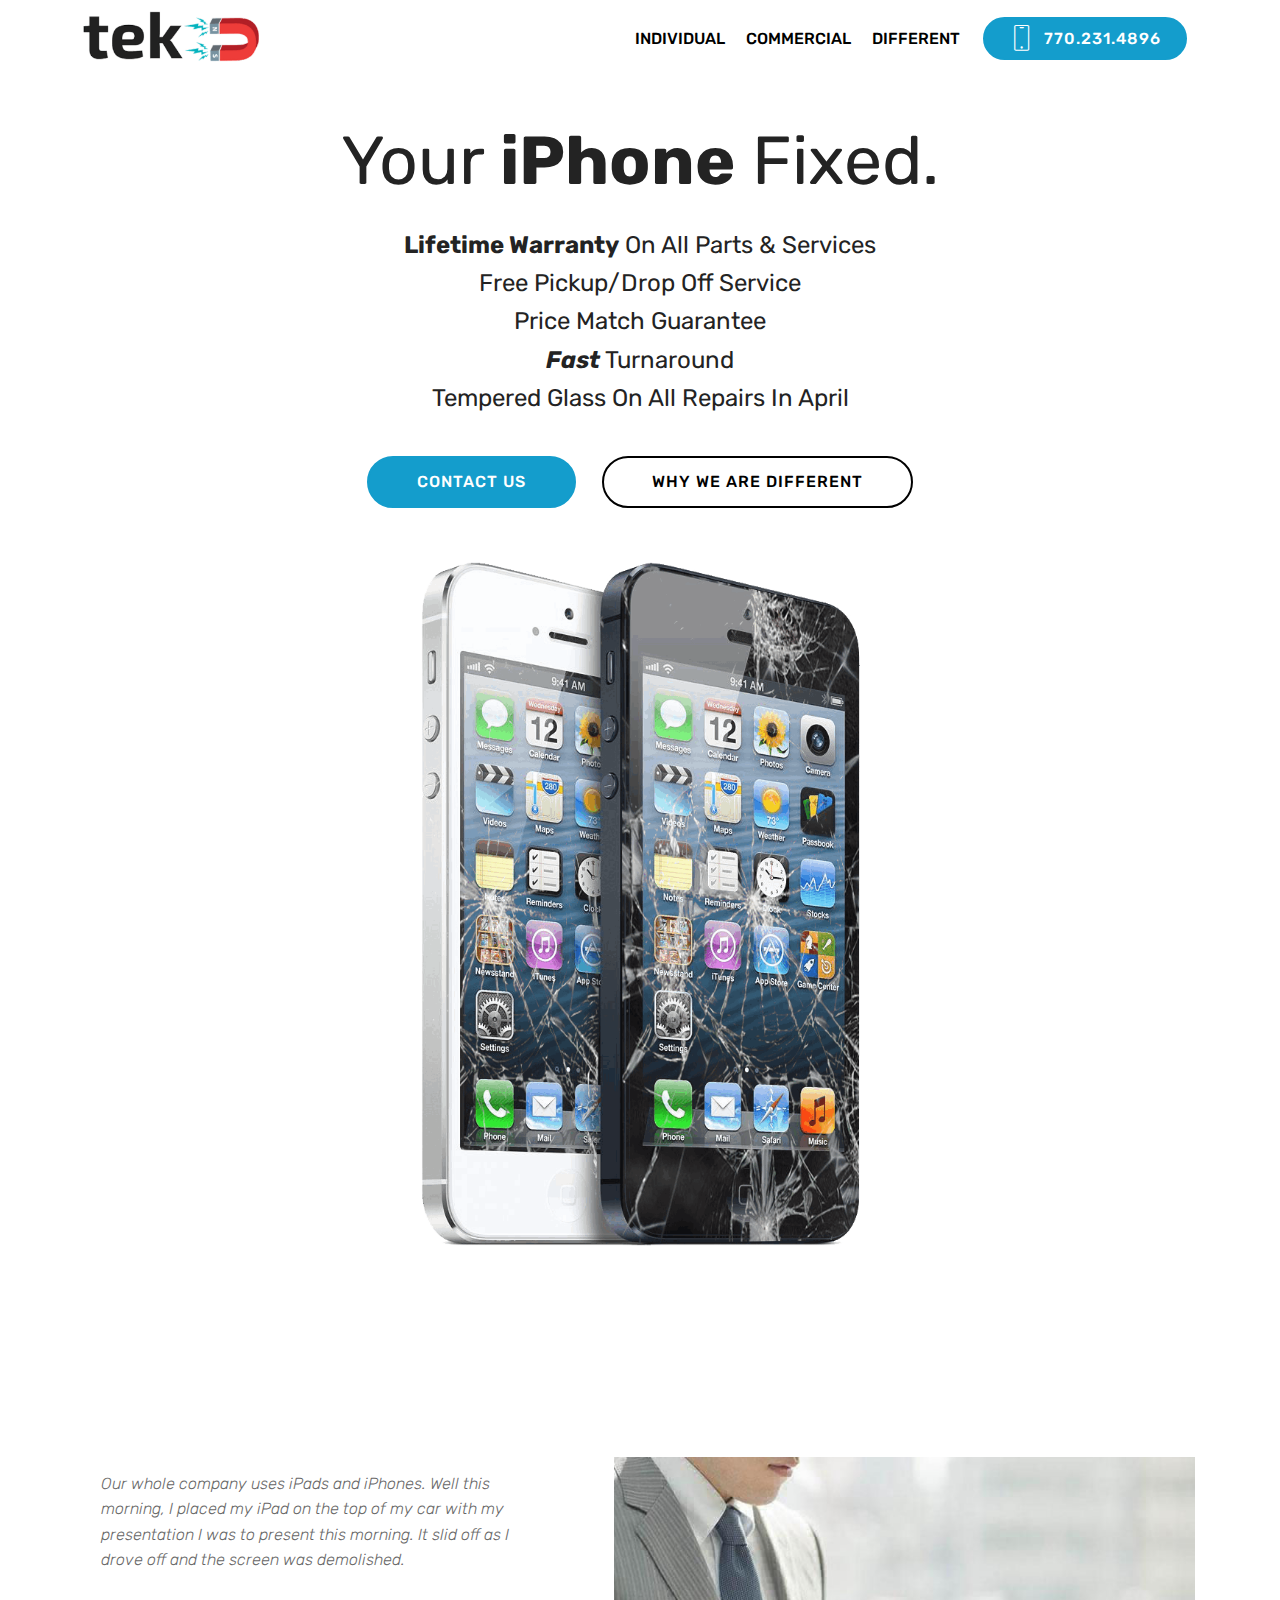
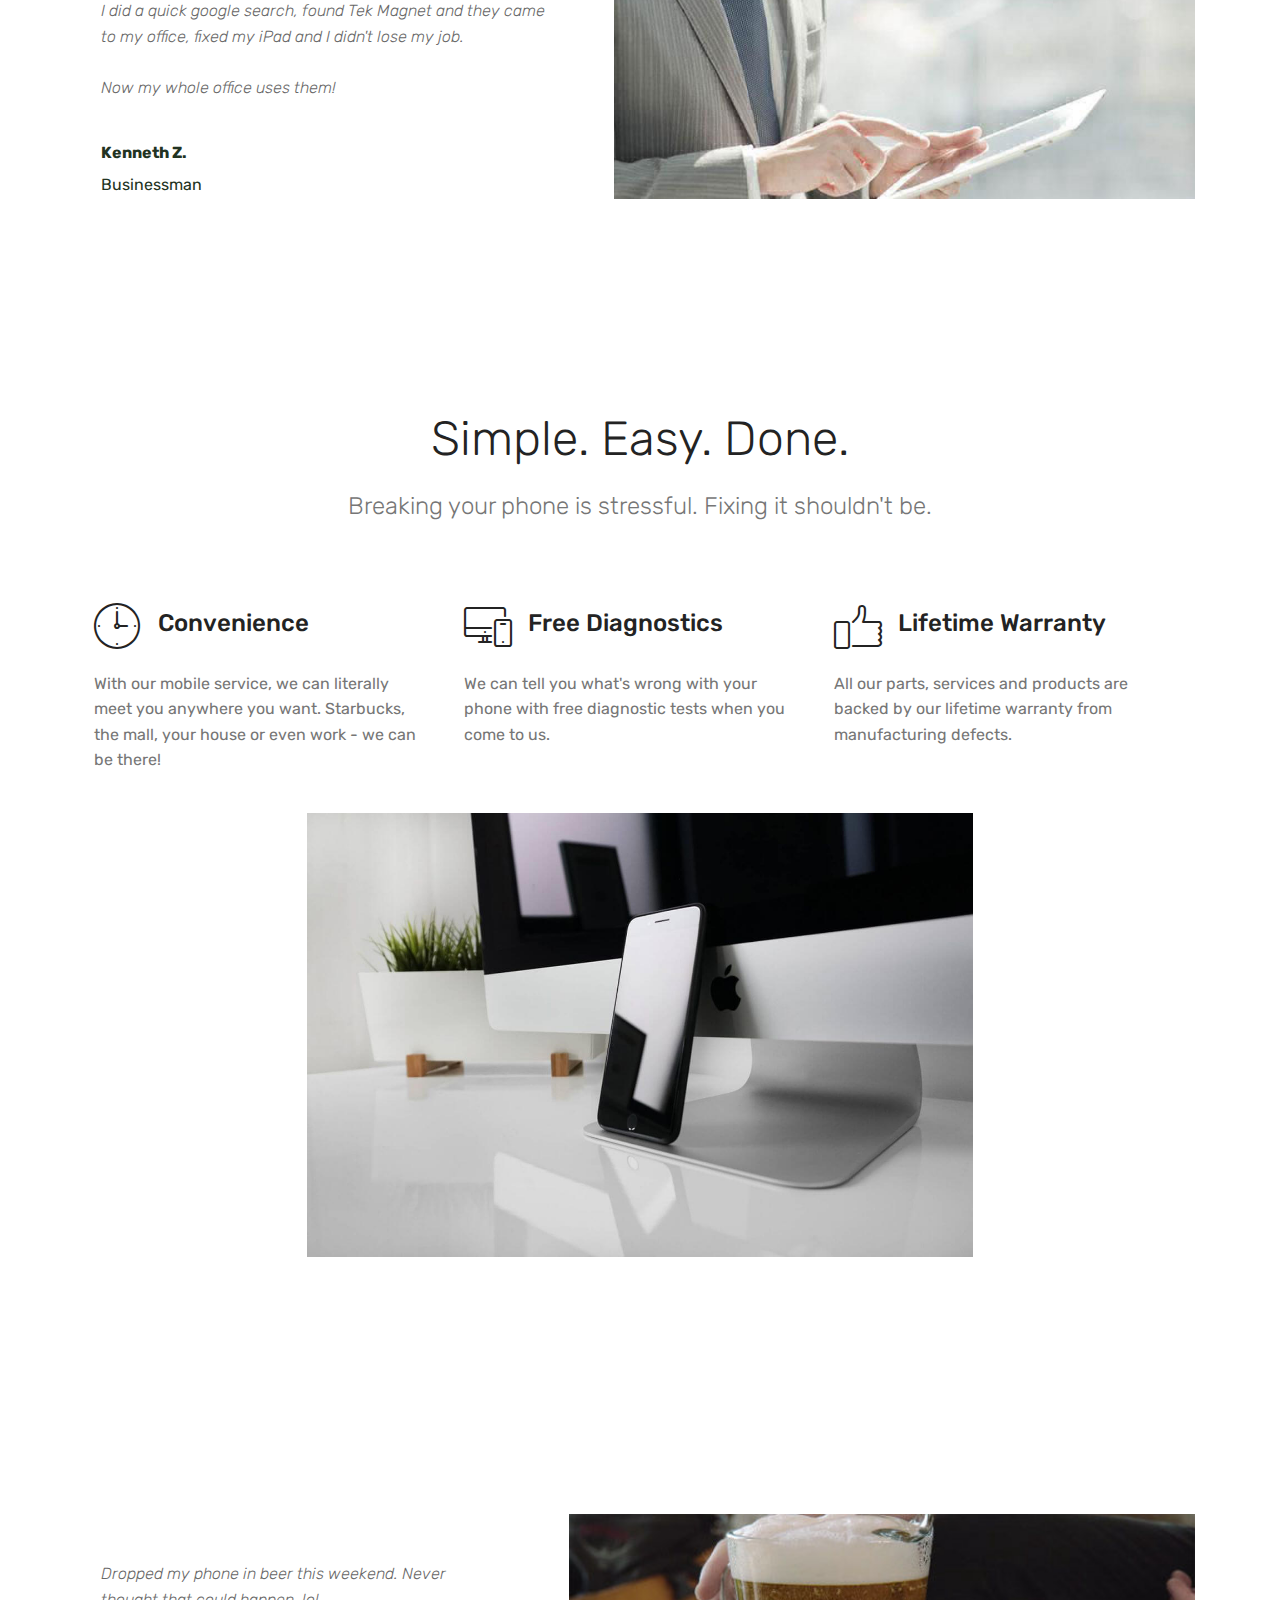
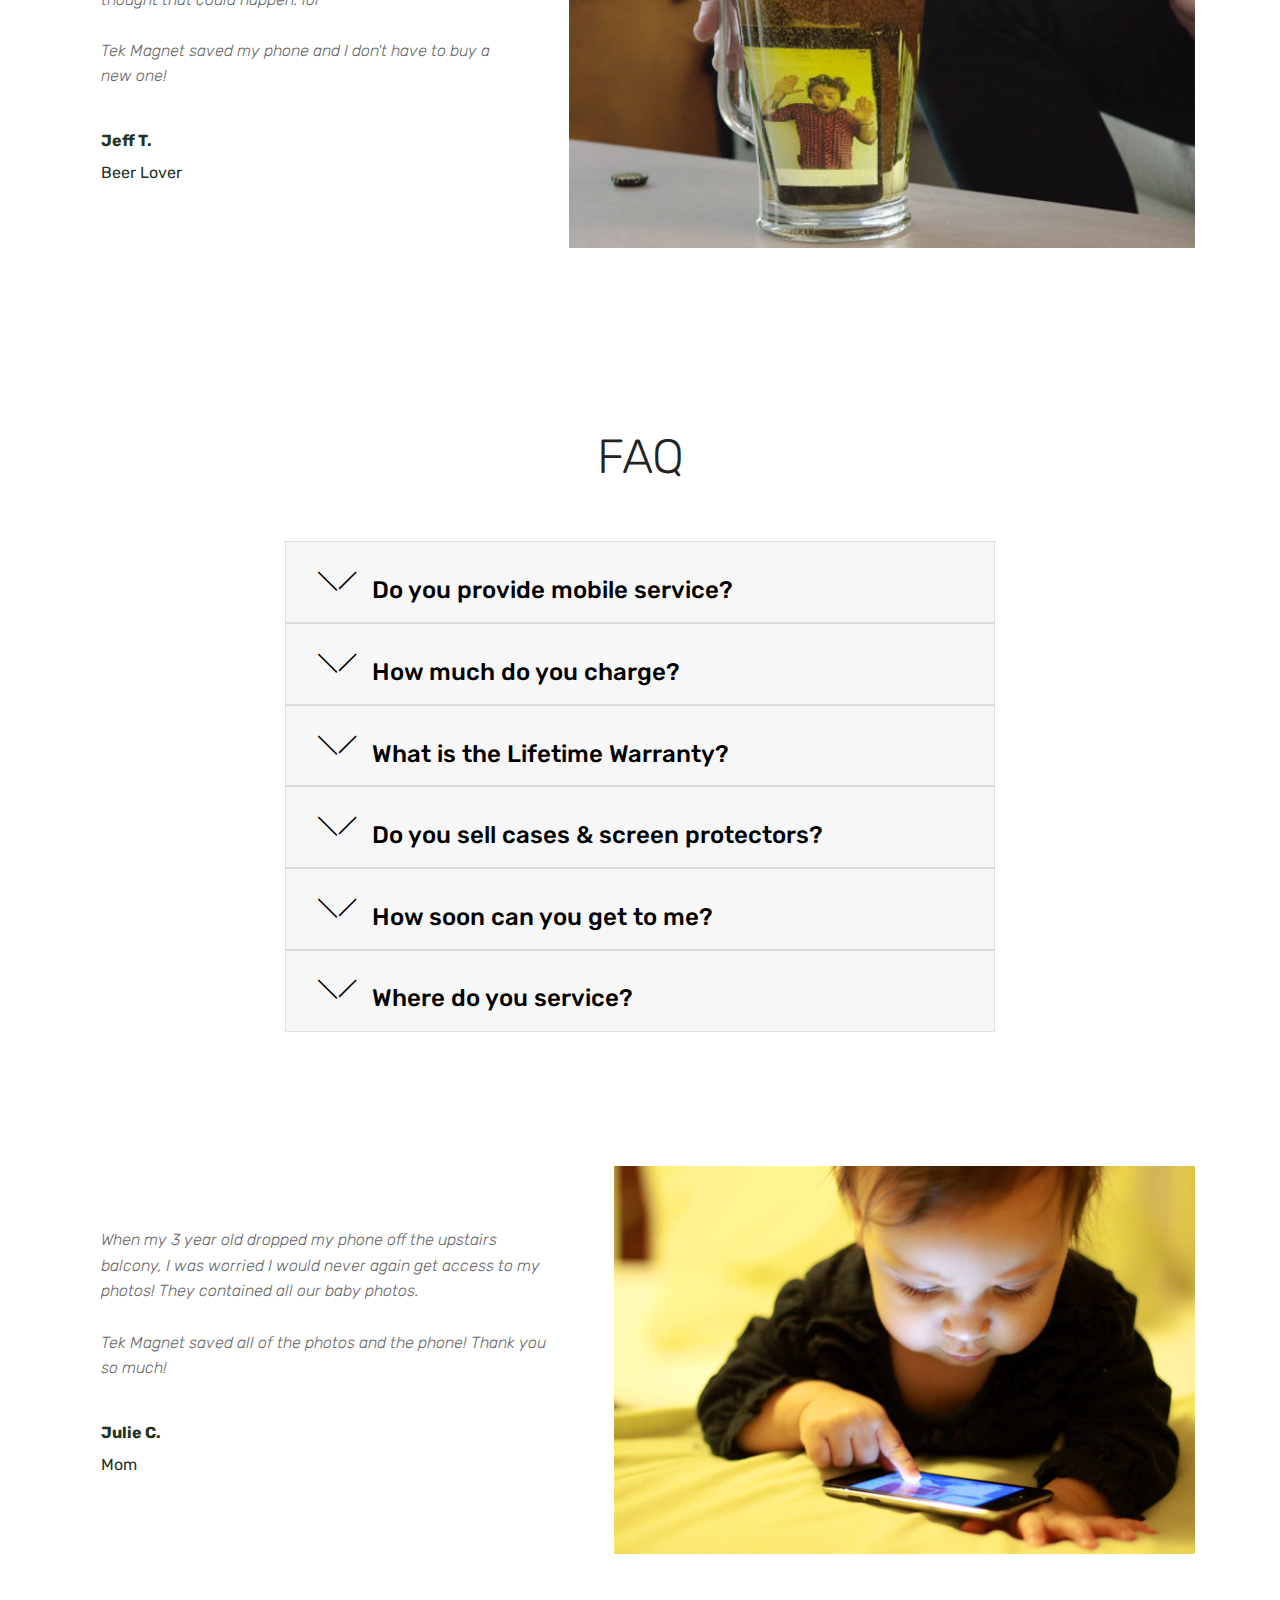
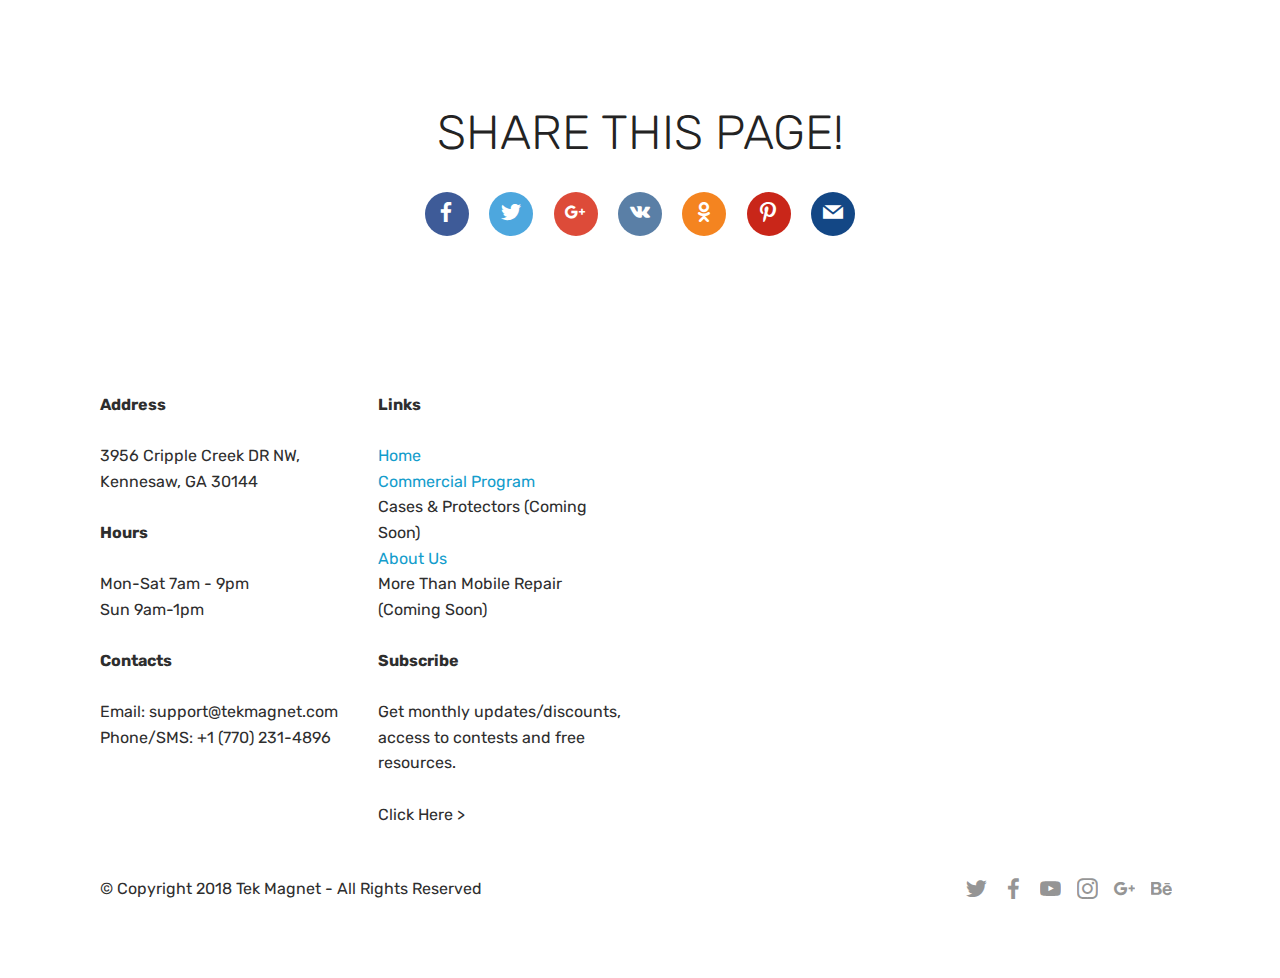
==== commit 64d813d4: "4th" ====
--- a/index.html
+++ b/index.html
@@ -39,7 +39,7 @@
         <div class="menu-logo">
             <div class="navbar-brand">
                 <span class="navbar-logo">
-                    <a href="https://mobirise.com">
+                    <a href="http://tekmagnet.com">
                         <img src="assets/images/imageedit-4-3936744112-314x103.png" alt="Mobirise" title="" style="height: 3.8rem;">
                     </a>
                 </span>
@@ -48,13 +48,13 @@
         </div>
         <div class="collapse navbar-collapse" id="navbarSupportedContent">
             <ul class="navbar-nav nav-dropdown" data-app-modern-menu="true"><li class="nav-item">
-                    <a class="nav-link link text-black display-4" href="index.html">
+                    <a class="nav-link link text-black display-4" href="https://mobirise.com">
                         INDIVIDUAL</a>
                 </li>
                 <li class="nav-item">
-                    <a class="nav-link link text-black display-4" href="page1.html">
+                    <a class="nav-link link text-black display-4" href="https://mobirise.com">
                         COMMERCIAL</a>
-                </li><li class="nav-item"><a class="nav-link link text-black display-4" href="page3.html">DIFFERENT</a></li><li class="nav-item"><a class="nav-link link text-black display-4" href="page2.html">PRICING</a></li></ul>
+                </li><li class="nav-item"><a class="nav-link link text-black display-4" href="https://mobirise.com">DIFFERENT</a></li></ul>
             <div class="navbar-buttons mbr-section-btn"><a class="btn btn-sm btn-primary display-4" href="tel:+1-770-231-4896">
                     <span class="btn-icon mbri-mobile mbr-iconfont mbr-iconfont-btn">
                     </span>
@@ -63,7 +63,7 @@
     </nav>
 </section>
 
-<section class="engine"><a href="https://mobirise.ws/g">how to create free website</a></section><section class="header4 cid-qNOByJ9K6e" id="header4-1">
+<section class="engine"><a href="https://mobirise.ws/m">drag and drop site builder</a></section><section class="header4 cid-qNOByJ9K6e" id="header4-1">
 
     
 
@@ -467,6 +467,10 @@
   <script src="assets/dropdown/js/script.min.js"></script>
   <script src="assets/theme/js/script.js"></script>
   
+
+<script src="instantclick.min.js" data-no-instant></script>
+<script data-no-instant>InstantClick.init();</script>
+
   
 </body>
 </html>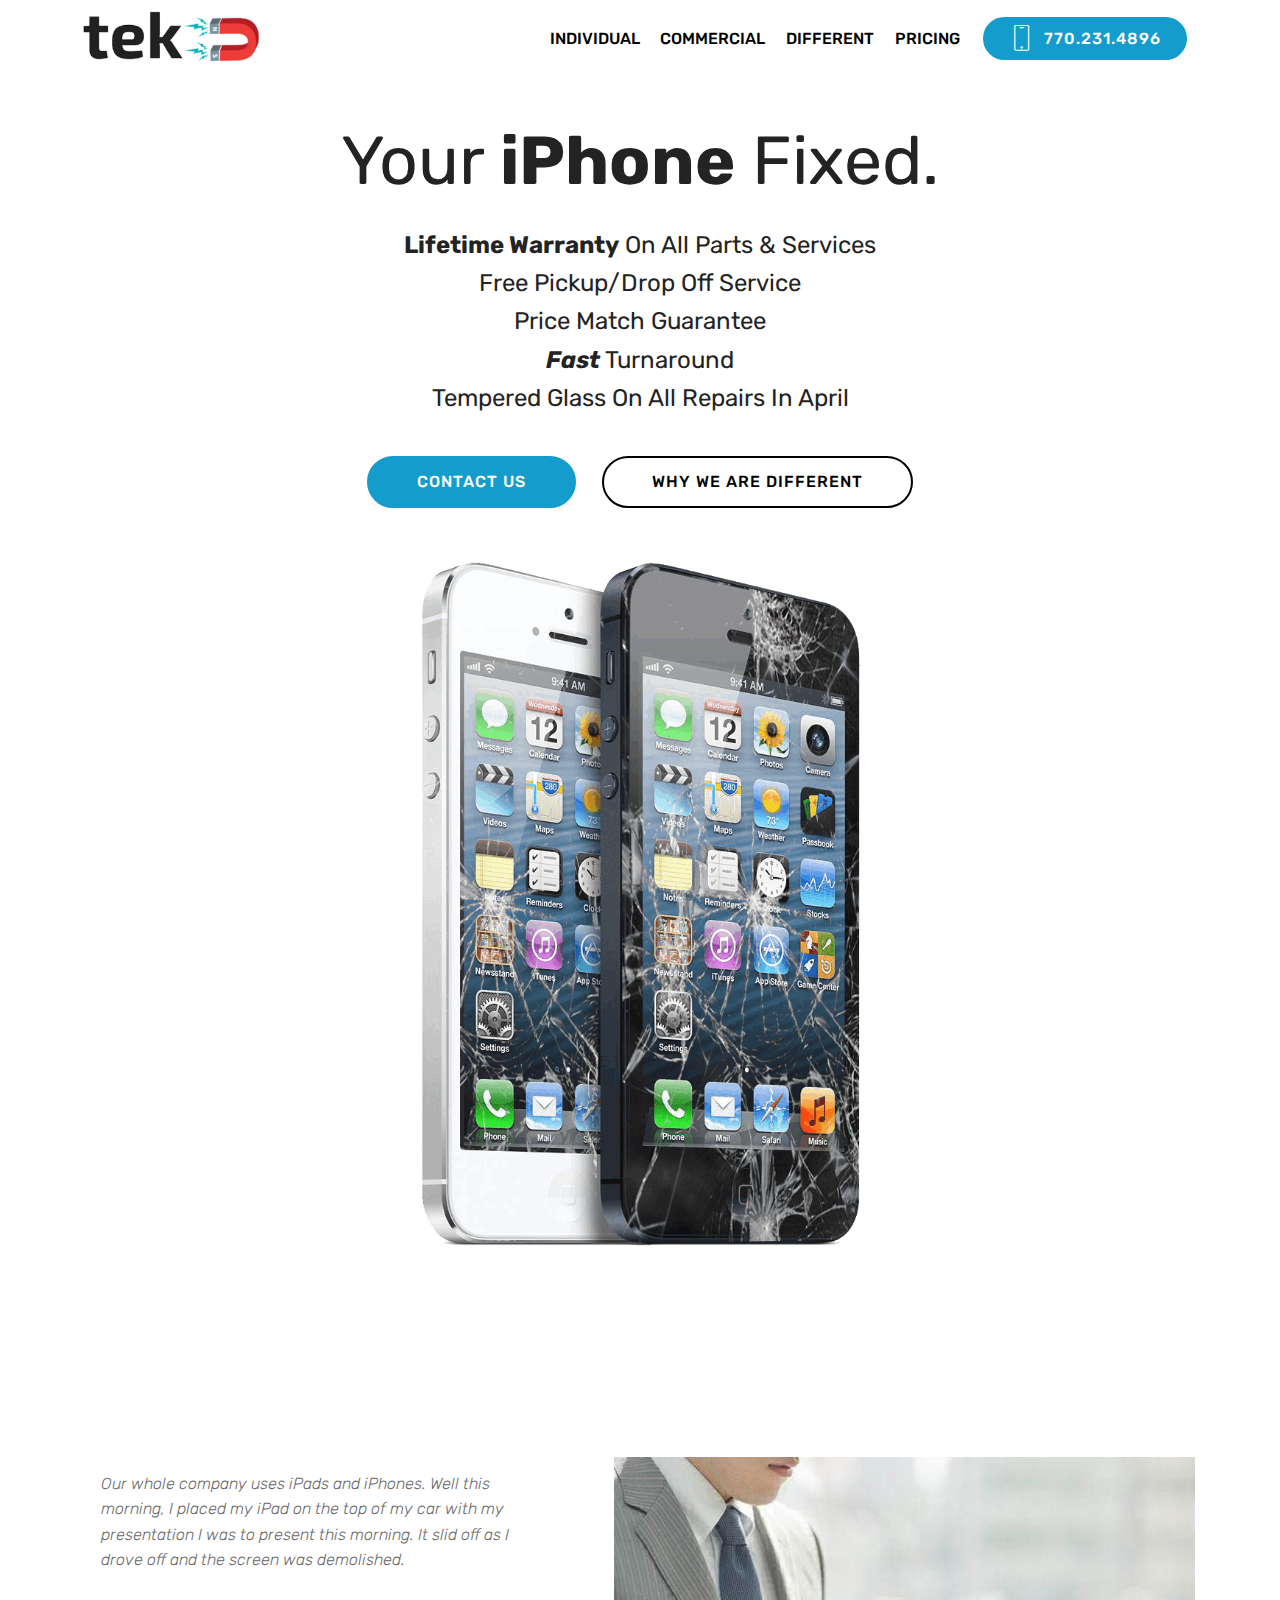
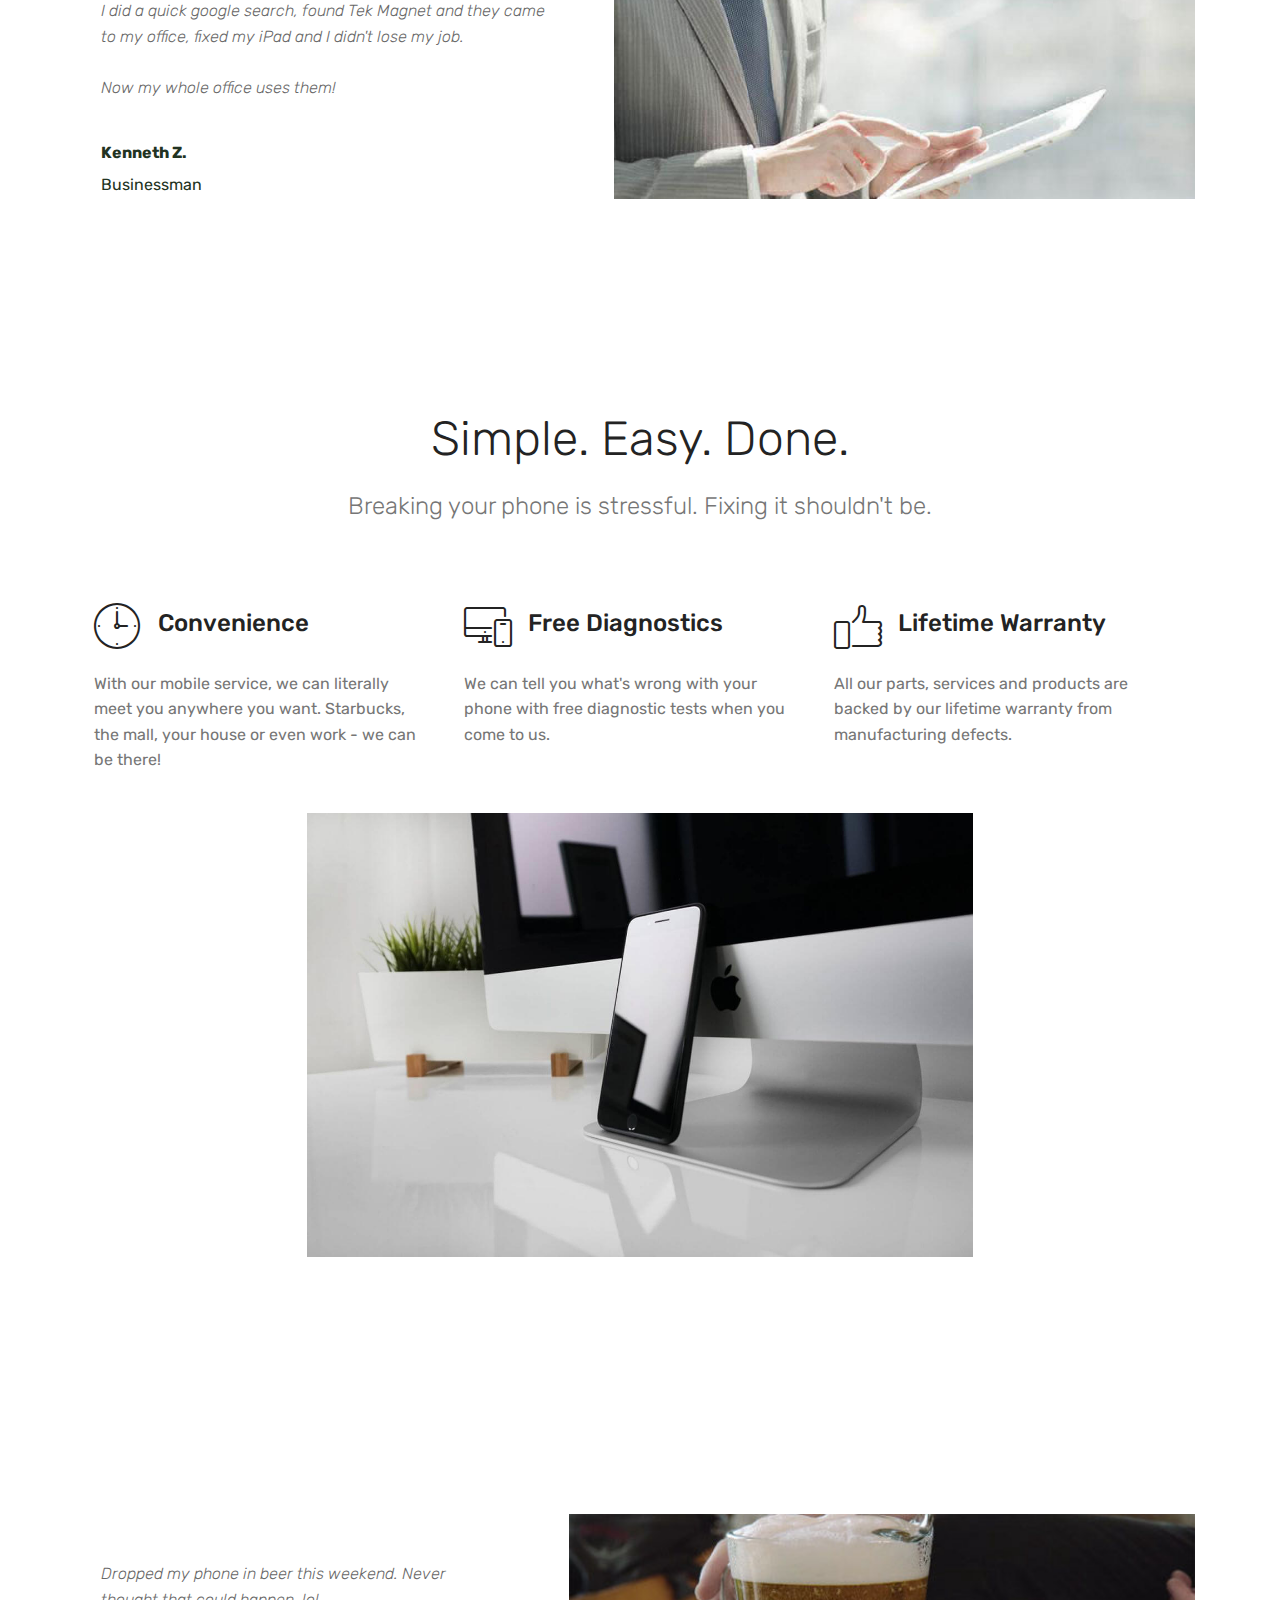
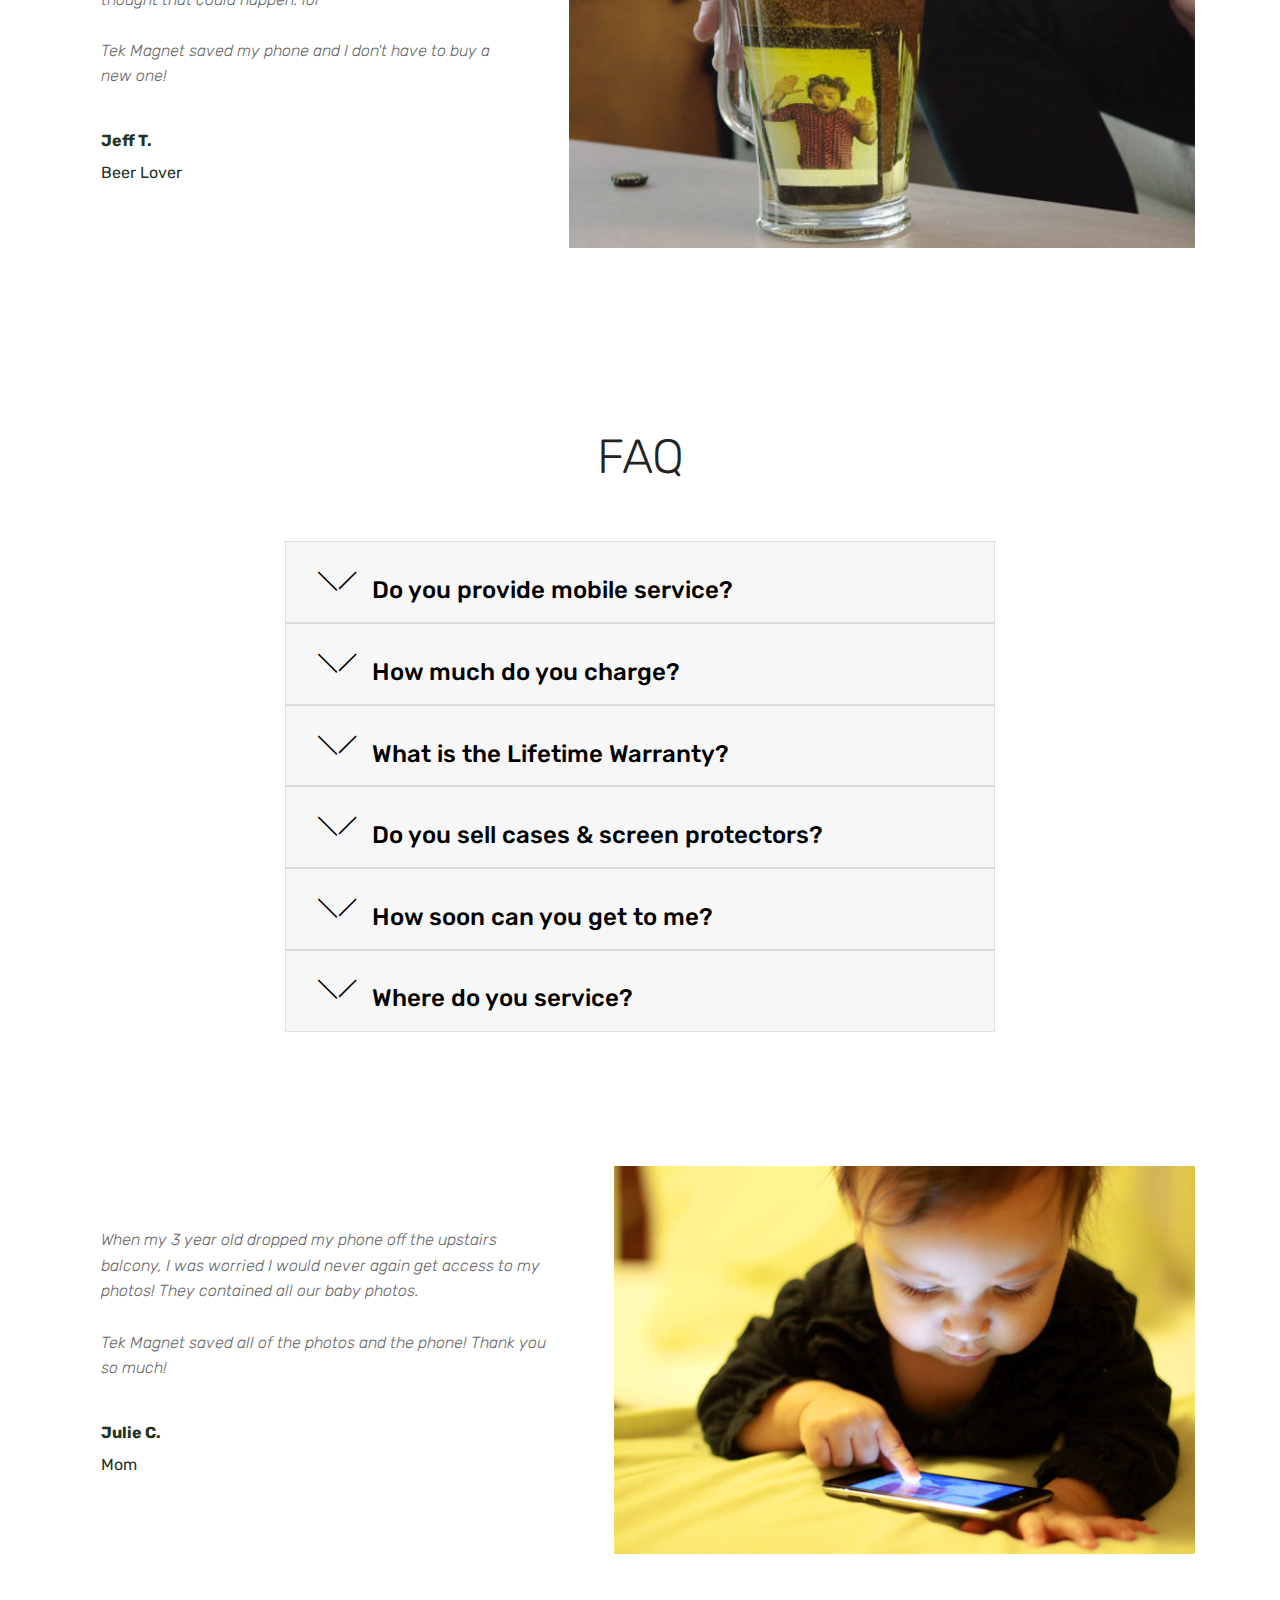
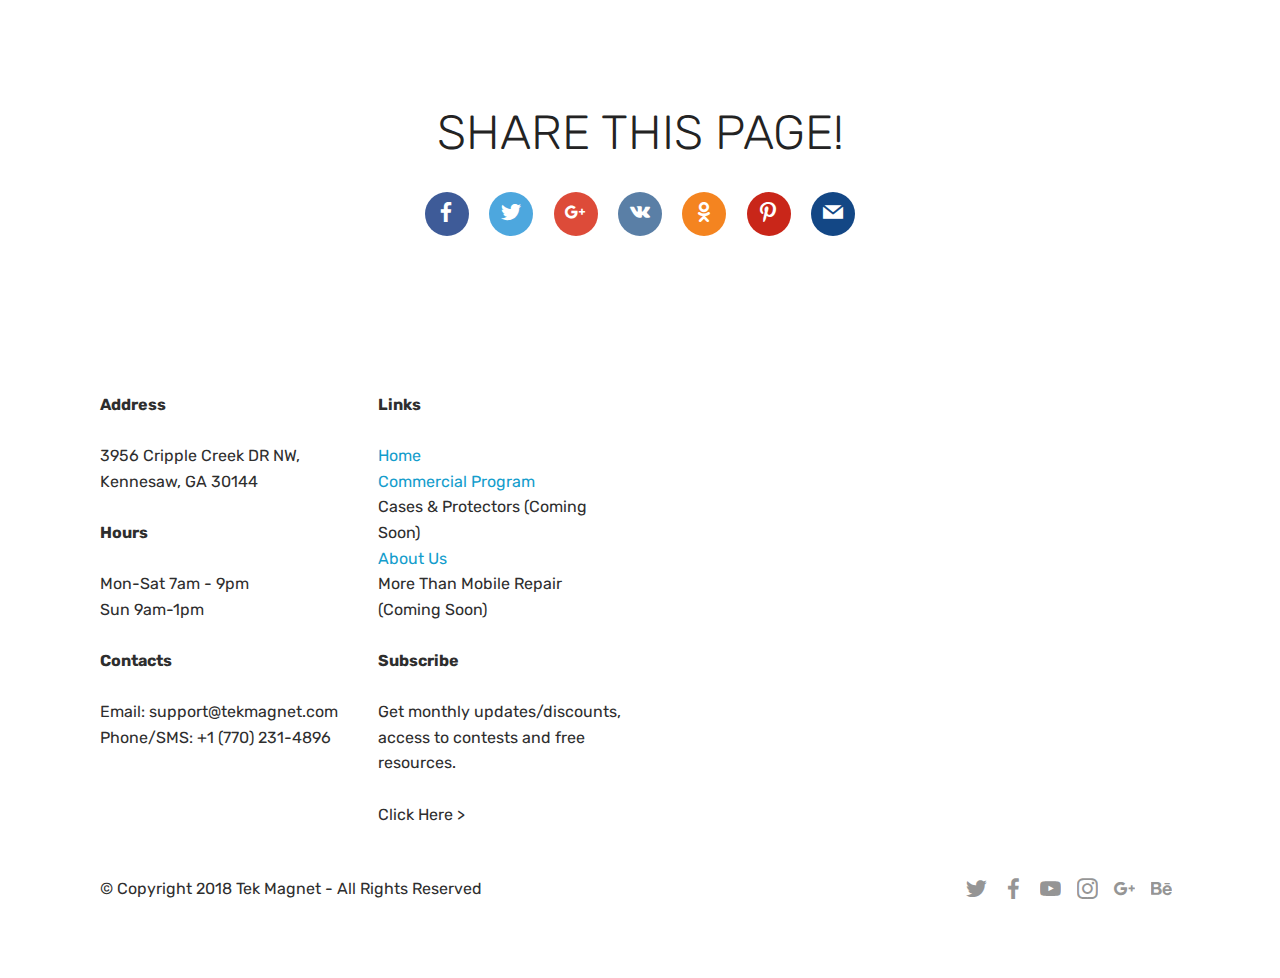
==== commit 2f232dec: "5th" ====
--- a/index.html
+++ b/index.html
@@ -48,13 +48,13 @@
         </div>
         <div class="collapse navbar-collapse" id="navbarSupportedContent">
             <ul class="navbar-nav nav-dropdown" data-app-modern-menu="true"><li class="nav-item">
-                    <a class="nav-link link text-black display-4" href="https://mobirise.com">
+                    <a class="nav-link link text-black display-4" href="index.html">
                         INDIVIDUAL</a>
                 </li>
                 <li class="nav-item">
-                    <a class="nav-link link text-black display-4" href="https://mobirise.com">
+                    <a class="nav-link link text-black display-4" href="page1.html">
                         COMMERCIAL</a>
-                </li><li class="nav-item"><a class="nav-link link text-black display-4" href="https://mobirise.com">DIFFERENT</a></li></ul>
+                </li><li class="nav-item"><a class="nav-link link text-black display-4" href="page3.html">DIFFERENT</a></li><li class="nav-item"><a class="nav-link link text-black display-4" href="page2.html">PRICING</a></li></ul>
             <div class="navbar-buttons mbr-section-btn"><a class="btn btn-sm btn-primary display-4" href="tel:+1-770-231-4896">
                     <span class="btn-icon mbri-mobile mbr-iconfont mbr-iconfont-btn">
                     </span>
@@ -63,7 +63,7 @@
     </nav>
 </section>
 
-<section class="engine"><a href="https://mobirise.ws/m">drag and drop site builder</a></section><section class="header4 cid-qNOByJ9K6e" id="header4-1">
+<section class="engine"><a href="https://mobirise.ws/k">develop free website</a></section><section class="header4 cid-qNOByJ9K6e" id="header4-1">
 
     
 
@@ -218,15 +218,15 @@
                     </h2>
                 </div>
                 <div class="clearfix"></div>
-                <div id="bootstrap-accordion_5" class="panel-group accordionStyles accordion" role="tablist" aria-multiselectable="true">
+                <div id="bootstrap-accordion_8" class="panel-group accordionStyles accordion" role="tablist" aria-multiselectable="true">
                     <div class="card">
                         <div class="card-header" role="tab" id="headingOne">
-                            <a role="button" class="panel-title collapsed text-black" data-toggle="collapse" data-core="" href="#collapse1_5" aria-expanded="false" aria-controls="collapse1">
+                            <a role="button" class="panel-title collapsed text-black" data-toggle="collapse" data-core="" href="#collapse1_8" aria-expanded="false" aria-controls="collapse1">
                                 <h4 class="mbr-fonts-style display-5">
                                     <span class="sign mbr-iconfont mbri-arrow-down inactive"></span>Do you provide mobile service?</h4>
                             </a>
                         </div>
-                        <div id="collapse1_5" class="panel-collapse noScroll collapse " role="tabpanel" aria-labelledby="headingOne" data-parent="#bootstrap-accordion_5">
+                        <div id="collapse1_8" class="panel-collapse noScroll collapse " role="tabpanel" aria-labelledby="headingOne" data-parent="#bootstrap-accordion_8">
                             <div class="panel-body p-4">
                                 <p class="mbr-fonts-style panel-text display-7">
                                    Yes! We will pickup your phone, computer, tablet, smart home device, or gaming console from anywhere in Marietta/Kennesaw and drop it off with you once we've repaired it.</p>
@@ -235,13 +235,13 @@
                     </div>
                     <div class="card">
                         <div class="card-header" role="tab" id="headingTwo">
-                            <a role="button" class="collapsed panel-title text-black" data-toggle="collapse" data-core="" href="#collapse2_5" aria-expanded="false" aria-controls="collapse2">
+                            <a role="button" class="collapsed panel-title text-black" data-toggle="collapse" data-core="" href="#collapse2_8" aria-expanded="false" aria-controls="collapse2">
                                 <h4 class="mbr-fonts-style display-5">
                                     <span class="sign mbr-iconfont mbri-arrow-down inactive"></span>How much do you charge?</h4>
                             </a>
                             
                         </div>
-                        <div id="collapse2_5" class="panel-collapse noScroll collapse" role="tabpanel" aria-labelledby="headingTwo" data-parent="#bootstrap-accordion_5">
+                        <div id="collapse2_8" class="panel-collapse noScroll collapse" role="tabpanel" aria-labelledby="headingTwo" data-parent="#bootstrap-accordion_8">
                             <div class="panel-body p-4">
                                 <p class="mbr-fonts-style panel-text display-7">
                                    Our pricing chart is <a href="page2.html">here.</a></p>
@@ -250,12 +250,12 @@
                     </div>
                     <div class="card">
                         <div class="card-header" role="tab" id="headingThree">
-                            <a role="button" class="collapsed text-black panel-title" data-toggle="collapse" data-core="" href="#collapse3_5" aria-expanded="false" aria-controls="collapse3">
+                            <a role="button" class="collapsed text-black panel-title" data-toggle="collapse" data-core="" href="#collapse3_8" aria-expanded="false" aria-controls="collapse3">
                                 <h4 class="mbr-fonts-style display-5">
                                     <span class="sign mbr-iconfont mbri-arrow-down inactive"></span>What is the Lifetime Warranty?</h4>
                             </a>
                         </div>
-                        <div id="collapse3_5" class="panel-collapse noScroll collapse" role="tabpanel" aria-labelledby="headingThree" data-parent="#bootstrap-accordion_5">
+                        <div id="collapse3_8" class="panel-collapse noScroll collapse" role="tabpanel" aria-labelledby="headingThree" data-parent="#bootstrap-accordion_8">
                             <div class="panel-body p-4">
                                 <p class="mbr-fonts-style panel-text display-7">The lifetime warranty covers all parts, cases, screen protectors and labor against manufacturing defects.&nbsp;</p>
                             </div>
@@ -263,12 +263,12 @@
                     </div>
                     <div class="card">
                         <div class="card-header" role="tab" id="headingFour">
-                            <a role="button" class="collapsed panel-title text-black" data-toggle="collapse" data-core="" href="#collapse4_5" aria-expanded="false" aria-controls="collapse4">
+                            <a role="button" class="collapsed panel-title text-black" data-toggle="collapse" data-core="" href="#collapse4_8" aria-expanded="false" aria-controls="collapse4">
                                 <h4 class="mbr-fonts-style display-5">
                                     <span class="sign mbr-iconfont mbri-arrow-down inactive"></span>Do you sell cases &amp; screen protectors?</h4>
                             </a> 
                         </div>
-                        <div id="collapse4_5" class="panel-collapse noScroll collapse" role="tabpanel" aria-labelledby="headingFour" data-parent="#bootstrap-accordion_5">
+                        <div id="collapse4_8" class="panel-collapse noScroll collapse" role="tabpanel" aria-labelledby="headingFour" data-parent="#bootstrap-accordion_8">
                             <div class="panel-body p-4">
                                 <p class="mbr-fonts-style panel-text display-7">Yes, we sell tempered glass screen protectors and heavy duty cases at discounted rates. We include free installation as well!</p>
                             </div>
@@ -276,12 +276,12 @@
                     </div>
                     <div class="card">
                         <div class="card-header" role="tab" id="headingFive">
-                            <a role="button" class="collapsed panel-title text-black" data-toggle="collapse" data-core="" href="#collapse5_5" aria-expanded="false" aria-controls="collapse5">
+                            <a role="button" class="collapsed panel-title text-black" data-toggle="collapse" data-core="" href="#collapse5_8" aria-expanded="false" aria-controls="collapse5">
                                 <h4 class="mbr-fonts-style display-5">
                                     <span class="sign mbr-iconfont mbri-arrow-down inactive"></span>How soon can you get to me?</h4>
                             </a>
                         </div>
-                        <div id="collapse5_5" class="panel-collapse noScroll collapse" role="tabpanel" aria-labelledby="headingFive" data-parent="#bootstrap-accordion_5">
+                        <div id="collapse5_8" class="panel-collapse noScroll collapse" role="tabpanel" aria-labelledby="headingFive" data-parent="#bootstrap-accordion_8">
                             <div class="panel-body p-4">
                                 <p class="mbr-fonts-style panel-text display-7">
                                    From the time of contact to servicing usually takes us under 2 hours but depending on our traffic, it can take up to 12 hours to get to you.</p>
@@ -290,12 +290,12 @@
                     </div>
                     <div class="card">
                         <div class="card-header" role="tab" id="headingSix">
-                            <a role="button" class="collapsed panel-title text-black" data-toggle="collapse" data-core="" href="#collapse6_5" aria-expanded="false" aria-controls="collapse6">
+                            <a role="button" class="collapsed panel-title text-black" data-toggle="collapse" data-core="" href="#collapse6_8" aria-expanded="false" aria-controls="collapse6">
                                 <h4 class="mbr-fonts-style display-5">
                                     <span class="sign mbr-iconfont mbri-arrow-down inactive"></span>Where do you service?</h4>
                             </a>
                         </div>
-                        <div id="collapse6_5" class="panel-collapse noScroll collapse" role="tabpanel" aria-labelledby="headingSix" data-parent="#bootstrap-accordion_5">
+                        <div id="collapse6_8" class="panel-collapse noScroll collapse" role="tabpanel" aria-labelledby="headingSix" data-parent="#bootstrap-accordion_8">
                             <div class="panel-body p-4">
                                 <p class="mbr-fonts-style panel-text display-7">
                                    We service Marietta, Kennesaw, Acworth, Woodstock, and most of Atlanta.</p>
@@ -467,7 +467,6 @@
   <script src="assets/dropdown/js/script.min.js"></script>
   <script src="assets/theme/js/script.js"></script>
   
-
 <script src="instantclick.min.js" data-no-instant></script>
 <script data-no-instant>InstantClick.init();</script>
 
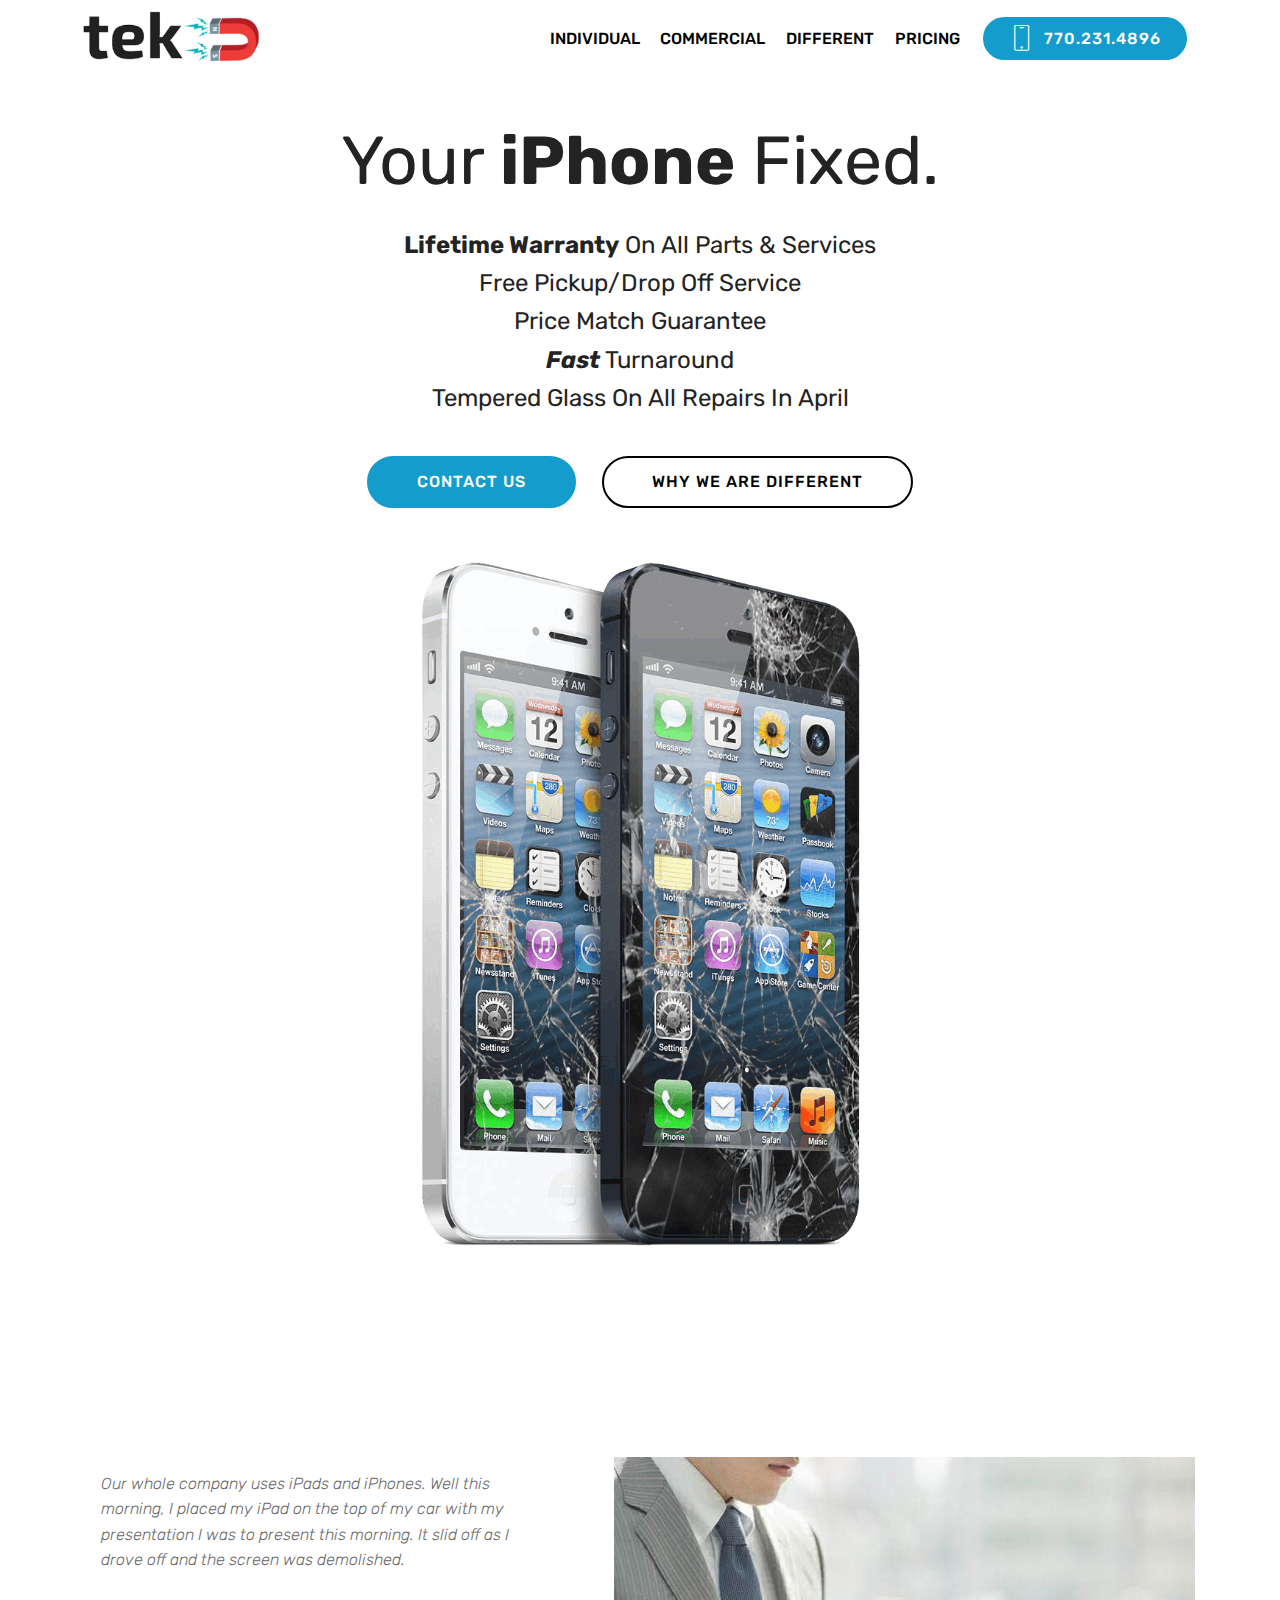
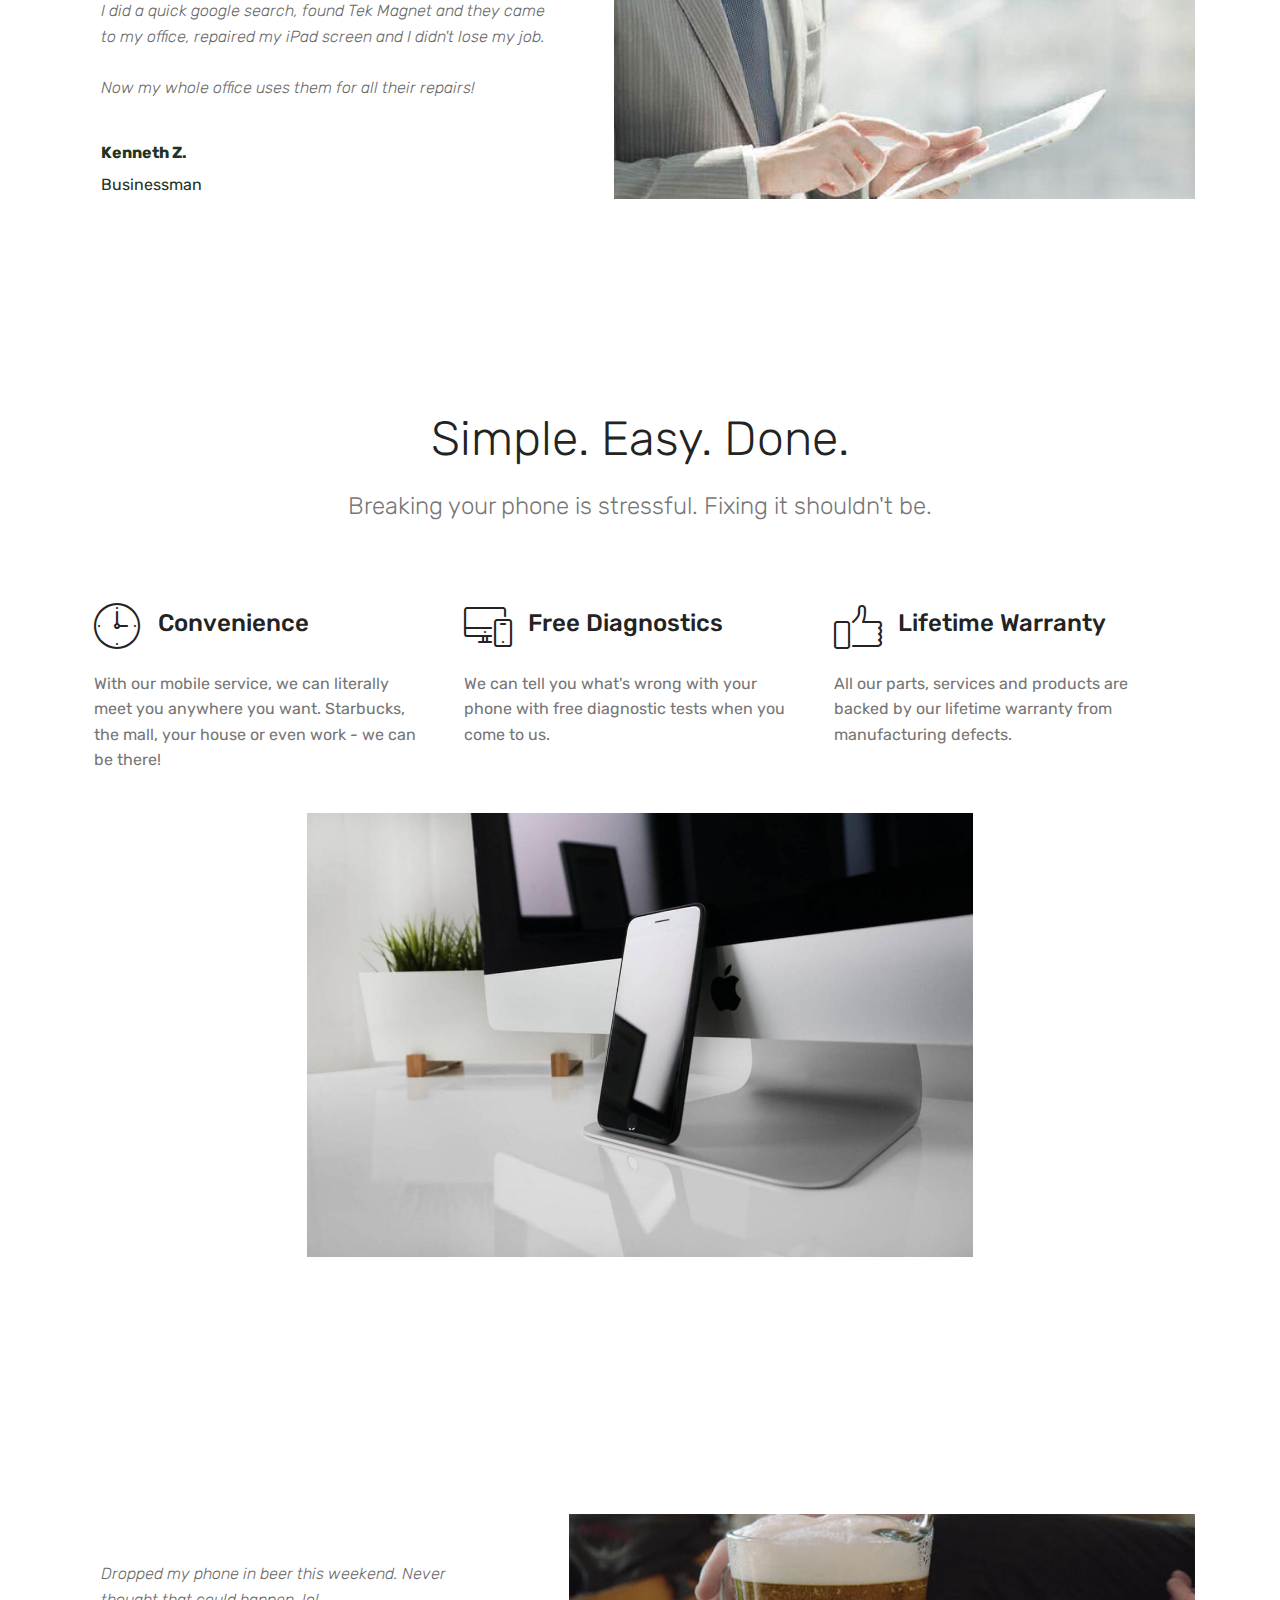
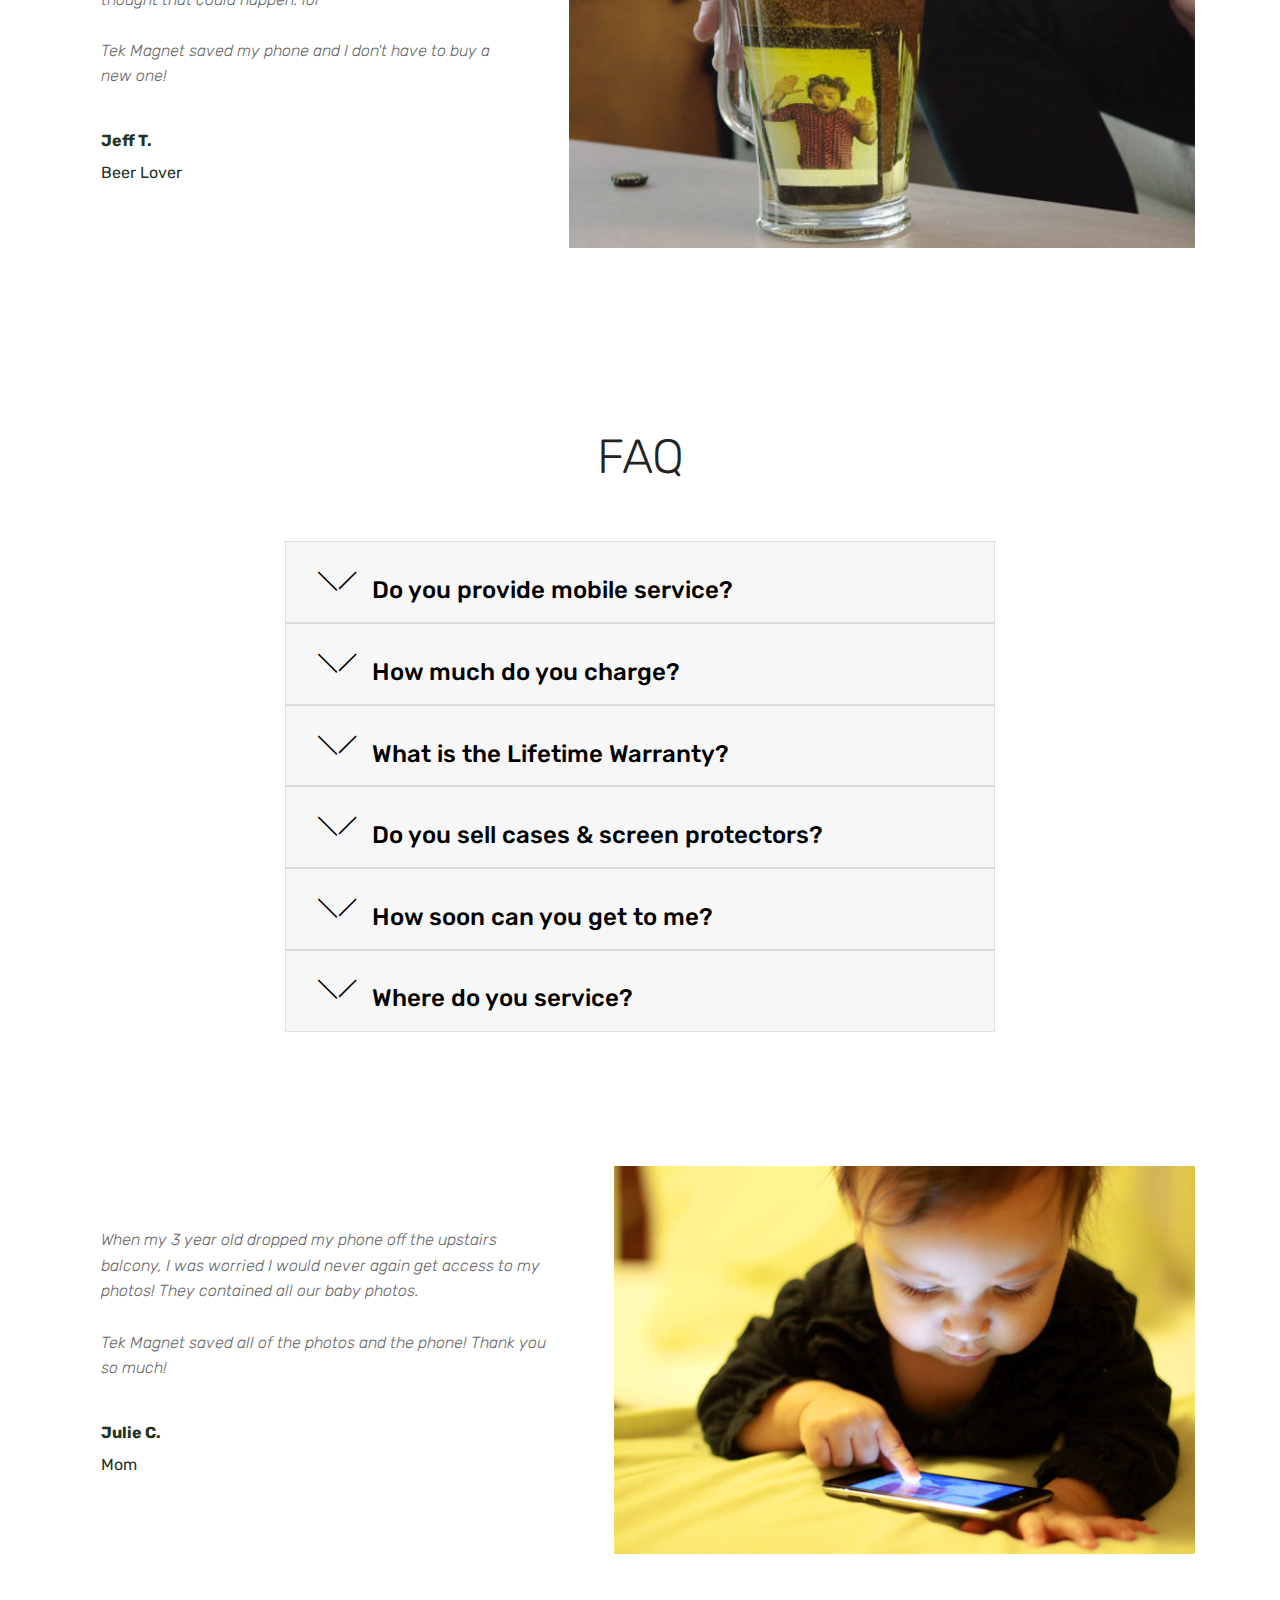
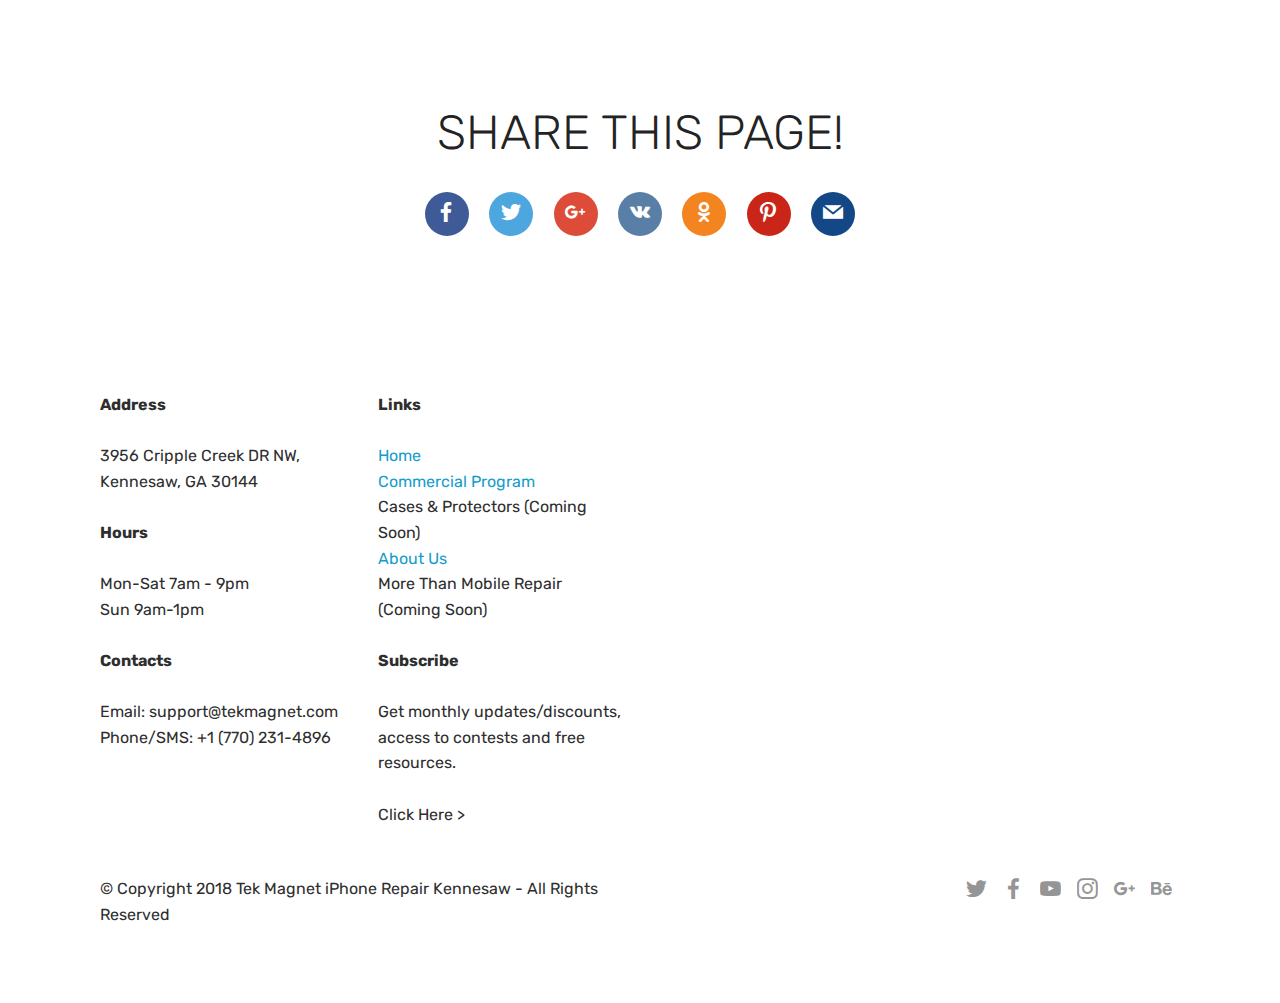
==== commit c1b1dab8: "6th" ====
--- a/index.html
+++ b/index.html
@@ -1,6 +1,27 @@
 <!DOCTYPE html>
 <html >
 <head>
+
+    <!-- Global site tag (gtag.js) - Google Analytics -->
+<script async src="https://www.googletagmanager.com/gtag/js?id=UA-116921492-1"></script>
+<script>
+  window.dataLayer = window.dataLayer || [];
+  function gtag(){dataLayer.push(arguments);}
+  gtag('js', new Date());
+
+  gtag('config', 'UA-116921492-1');
+</script>
+
+
+<script type="text/javascript">
+    window.smartlook||(function(d) {
+    var o=smartlook=function(){ o.api.push(arguments)},h=d.getElementsByTagName('head')[0];
+    var c=d.createElement('script');o.api=new Array();c.async=true;c.type='text/javascript';
+    c.charset='utf-8';c.src='https://rec.smartlook.com/recorder.js';h.appendChild(c);
+    })(document);
+    smartlook('init', '88610fac95ebf2277d604aacc45684116954dd04');
+</script>
+
   <!-- Site made with Mobirise Website Builder v4.6.6, https://mobirise.com -->
   <meta charset="UTF-8">
   <meta http-equiv="X-UA-Compatible" content="IE=edge">
@@ -63,7 +84,7 @@
     </nav>
 </section>
 
-<section class="engine"><a href="https://mobirise.ws/k">develop free website</a></section><section class="header4 cid-qNOByJ9K6e" id="header4-1">
+<section class="engine"><a href="tekmagnet.com">Tek Magnet iPhone Repair Kennesaw</a></section><section class="header4 cid-qNOByJ9K6e" id="header4-1">
 
     
 
@@ -97,7 +118,7 @@
     <div class="container">
         <div class="media-container-row">
             <div class="media-content px-3 align-self-center mbr-white py-2">
-                <p class="mbr-text testimonial-text mbr-fonts-style display-7"><br><br>Our whole company uses iPads and iPhones. Well this morning, I placed my iPad on the top of my car with my presentation I was to present this morning. It slid off as I drove off and the screen was demolished.&nbsp;<br><br>I did a quick google search, found Tek Magnet and they came to my office, fixed my iPad and I didn't lose my job.&nbsp;<br><br>Now my whole office uses them!</p>
+                <p class="mbr-text testimonial-text mbr-fonts-style display-7"><br><br>Our whole company uses iPads and iPhones. Well this morning, I placed my iPad on the top of my car with my presentation I was to present this morning. It slid off as I drove off and the screen was demolished.&nbsp;<br><br>I did a quick google search, found Tek Magnet and they came to my office, repaired my iPad screen and I didn't lose my job.&nbsp;<br><br>Now my whole office uses them for all their repairs!</p>
                 <p class="mbr-author-name pt-4 mb-2 mbr-fonts-style display-7">
                    Kenneth Z.</p>
                 <p class="mbr-author-desc mbr-fonts-style display-7">Businessman<br><br></p>
@@ -413,7 +434,7 @@
             <div class="media-container-row mbr-white">
                 <div class="col-sm-6 copyright">
                     <p class="mbr-text mbr-fonts-style display-7">
-                        © Copyright 2018 Tek Magnet - All Rights Reserved
+                        © Copyright 2018 Tek Magnet iPhone Repair Kennesaw - All Rights Reserved
                     </p>
                 </div>
                 <div class="col-md-6">
@@ -467,9 +488,8 @@
   <script src="assets/dropdown/js/script.min.js"></script>
   <script src="assets/theme/js/script.js"></script>
   
-<script src="instantclick.min.js" data-no-instant></script>
+  <script src="instantclick.min.js" data-no-instant></script>
 <script data-no-instant>InstantClick.init();</script>
 
-  
 </body>
 </html>